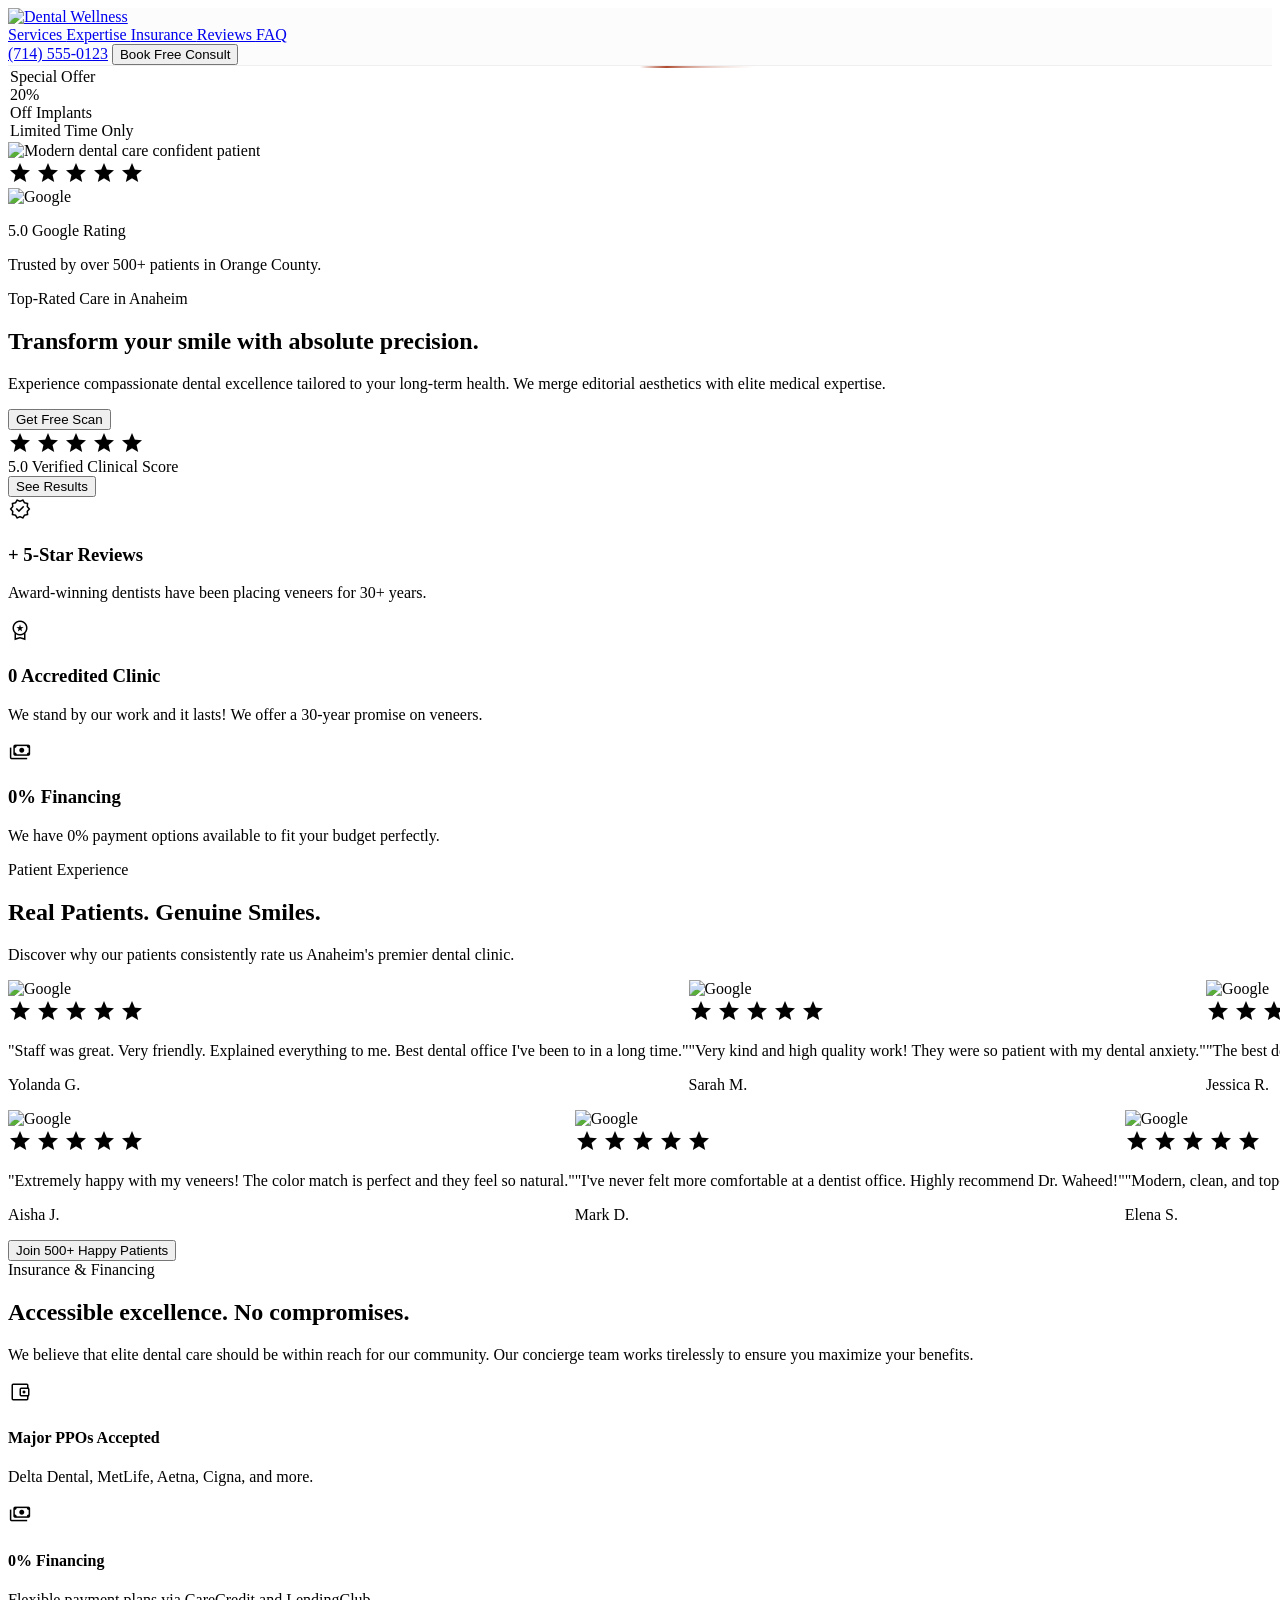
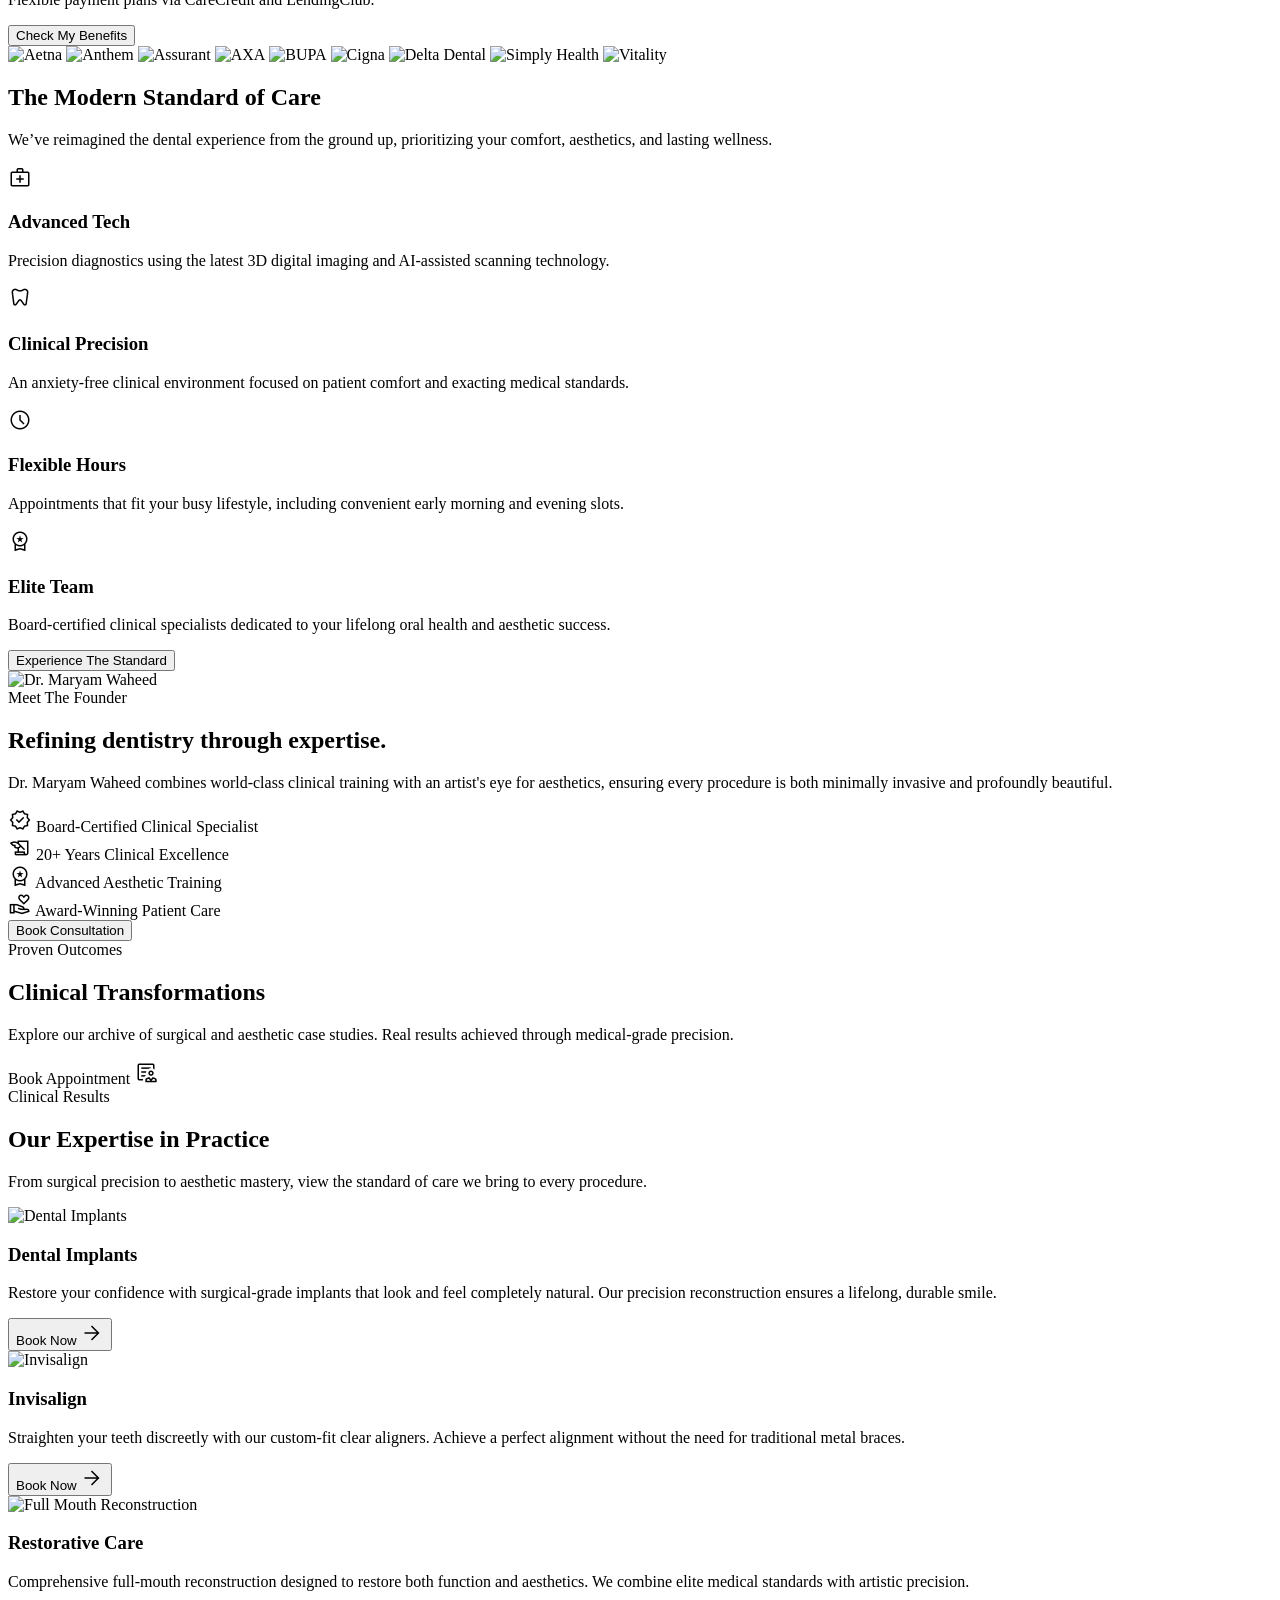
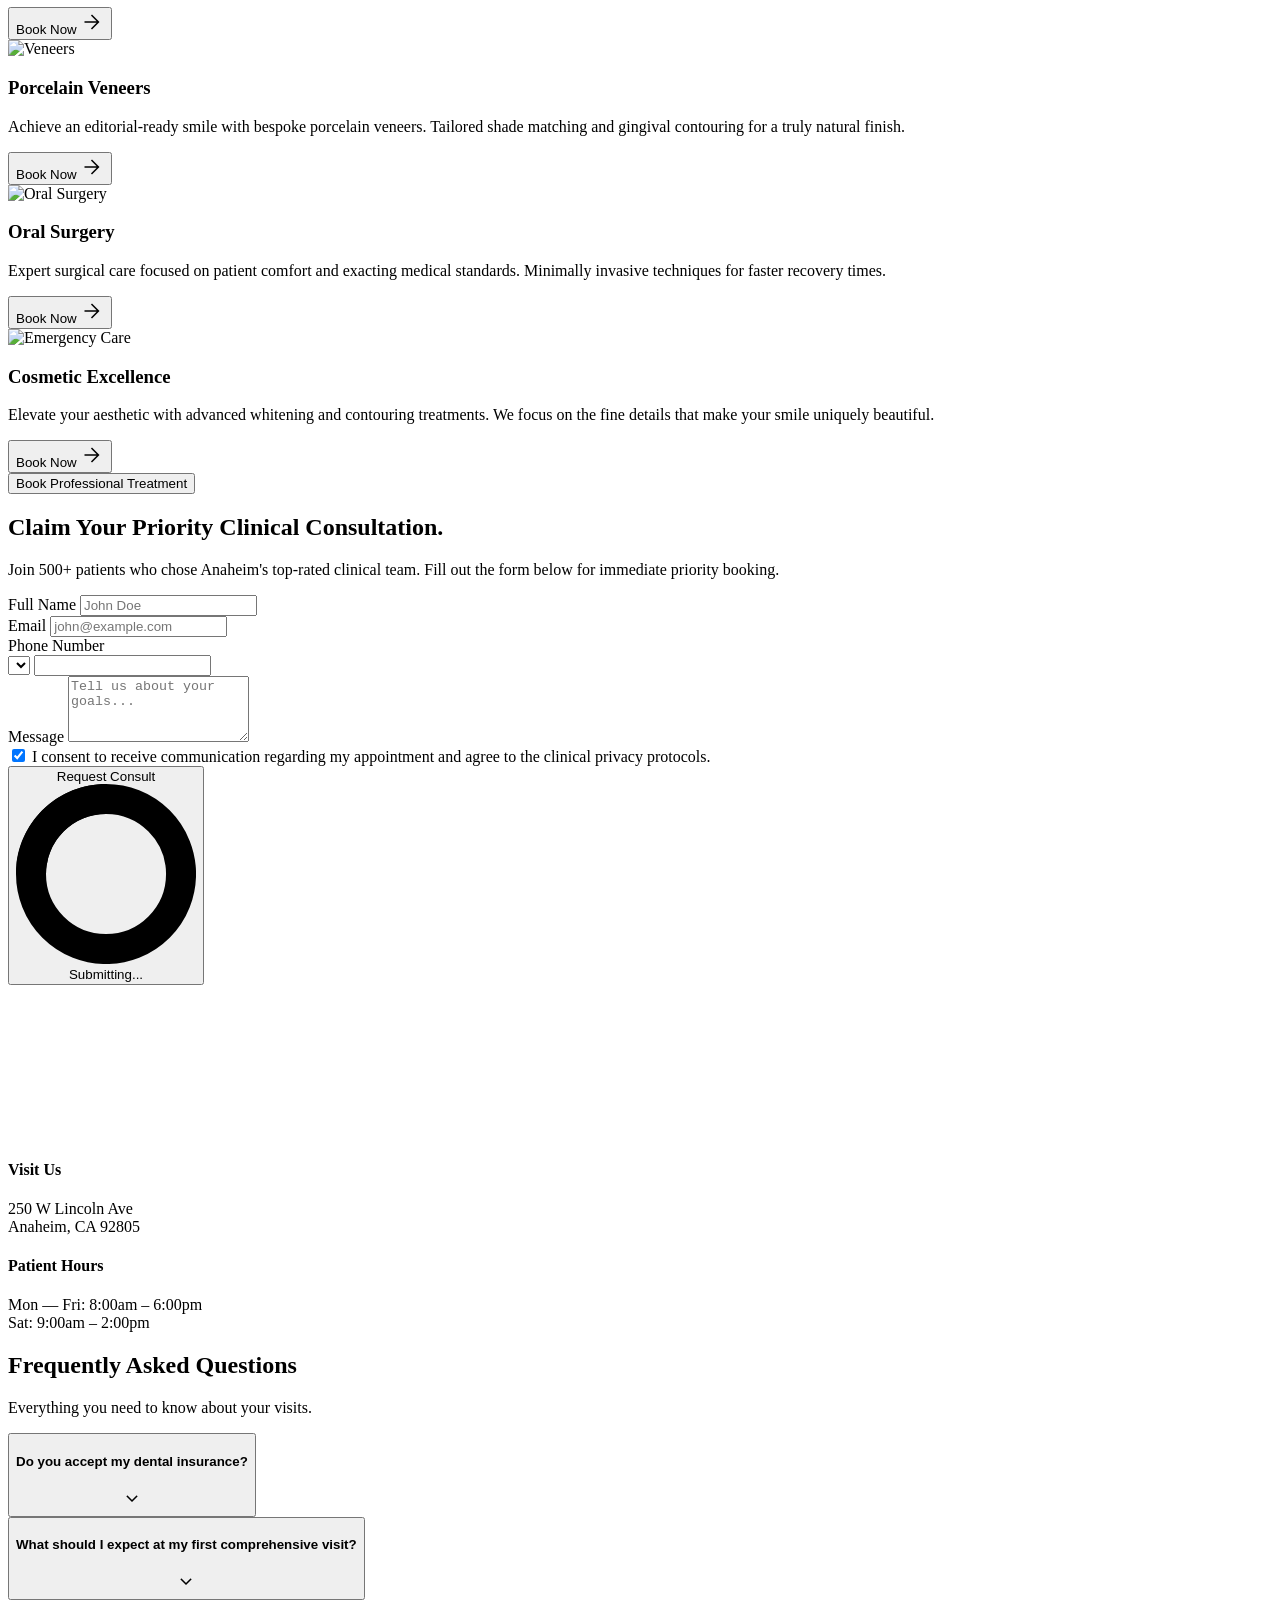
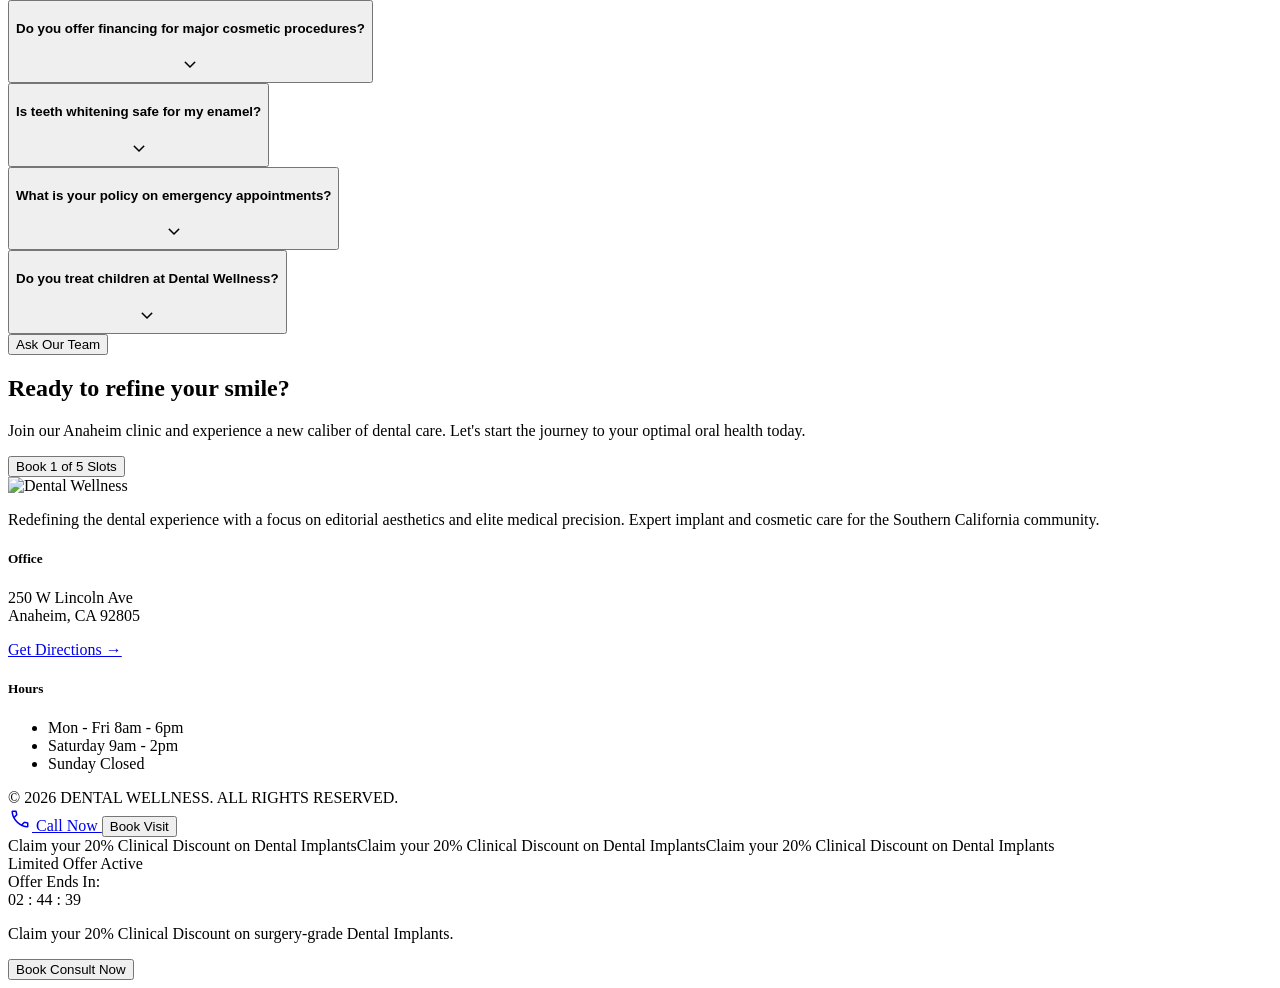
==== pages/index.html @ 4bd8b67e "Typography Audit: Set minimum font size to 1.5rem globally" ====
<!DOCTYPE html>
<html class="scroll-smooth" lang="en">

<head>
    <meta charset="utf-8" />
    <meta content="width=device-width, initial-scale=1.0" name="viewport" />
    <title>Dental Wellness | Top-Rated Anaheim Dentist & Cosmetic Specialist</title>
    <meta name="description"
        content="Experience elite dental care in Anaheim. From advanced implants to cosmetic veneers, Dental Wellness offers precise, anxiety-free dental excellence. Book your consultation today.">
    <meta name="keywords"
        content="Anaheim Dentist, Cosmetic Dentistry, Dental Implants, Teeth Whitening, Emergency Dentist Anaheim, Veneers">
    <meta property="og:title" content="Dental Wellness | Anaheim's #1 Dental Care">
    <meta property="og:description" content="Precision dental excellence tailored to your long-term health.">
    <link rel="icon" type="image/svg+xml"
        href="data:image/svg+xml,<svg xmlns=%22http://www.w3.org/2000/svg%22 viewBox=%220 0 100 100%22><text y=%22.9em%22 font-size=%2290%22>🦷</text></svg>">

    <!-- Alpine.js Plugins -->
    <script defer src="https://cdn.jsdelivr.net/npm/@alpinejs/intersect@3.x.x/dist/cdn.min.js"></script>
    <script defer src="https://cdn.jsdelivr.net/npm/@alpinejs/collapse@3.x.x/dist/cdn.min.js"></script>

    <!-- Alpine.js Core -->
    <script defer src="https://cdn.jsdelivr.net/npm/alpinejs@3.x.x/dist/cdn.min.js"></script>

    <!-- Tailwind CSS -->
    <script src="https://cdn.tailwindcss.com?plugins=forms,container-queries"></script>

    <!-- Fonts -->
    <link rel="preconnect" href="https://fonts.googleapis.com">
    <link rel="preconnect" href="https://fonts.gstatic.com" crossorigin>
    <link
        href="https://fonts.googleapis.com/css2?family=Inter:wght@300;400;500;600&family=Playfair+Display:ital,wght@0,400;0,600;0,700;1,400;1,600&display=swap"
        rel="stylesheet">
    <link href="https://fonts.googleapis.com/css2?family=Material+Symbols+Outlined:wght,FILL@100..700,0..1&display=swap"
        rel="stylesheet" />

    <!-- Tailwind Configuration -->
    <script id="tailwind-config">
        tailwind.config = {
            theme: {
                extend: {
                    colors: {
                        brand: {
                            DEFAULT: "#A64D32", // Sophisticated terracotta/rust
                            light: "#C06447",
                            dark: "#7A3520",
                            50: "#FDF6F4"
                        },
                        surface: {
                            DEFAULT: "#FCFCFC",
                            muted: "#F7F6F4"
                        },
                        stone: {
                            850: "#1C1917", // warm almost-black
                        }
                    },
                    boxShadow: {
                        'editorial': '0 20px 40px -10px rgba(28, 25, 23, 0.08)',
                        'editorial-hover': '0 30px 50px -10px rgba(28, 25, 23, 0.12)',
                    },
                    fontFamily: {
                        headline: ["Playfair Display", "serif"],
                        body: ["Inter", "sans-serif"],
                    },
                    animation: {
                        'fade-in-up': 'fadeInUp 0.8s cubic-bezier(0.16, 1, 0.3, 1) forwards',
                        'fade-in': 'fadeIn 1s ease-out forwards',
                    },
                    keyframes: {
                        fadeInUp: {
                            '0%': { opacity: '0', transform: 'translateY(30px)' },
                            '100%': { opacity: '1', transform: 'translateY(0)' },
                        },
                        fadeIn: {
                            '0%': { opacity: '0' },
                            '100%': { opacity: '1' },
                        }
                    }
                },
            },
        }
    </script>
    <style>
        .material-symbols-outlined {
            font-variation-settings: 'FILL' 0, 'wght' 300, 'GRAD' 0, 'opsz' 24;
        }

        .material-symbols-outlined.filled {
            font-variation-settings: 'FILL' 1, 'wght' 400;
        }

        .glass-nav {
            background: rgba(252, 252, 252, 0.85);
            backdrop-filter: blur(12px);
            -webkit-backdrop-filter: blur(12px);
            border-bottom: 1px solid rgba(0, 0, 0, 0.05);
        }

        .animate-delay-100 {
            animation-delay: 100ms;
        }

        .animate-delay-200 {
            animation-delay: 200ms;
        }

        .animate-delay-300 {
            animation-delay: 300ms;
        }

        .animate-delay-400 {
            animation-delay: 400ms;
        }

        [x-cloak] {
            display: none !important;
        }

        /* Shimmer Animation */
        .shimmer {
            position: relative;
            overflow: hidden;
        }
        .shimmer::after {
            content: '';
            position: absolute;
            top: -50%;
            left: -100%;
            width: 40%;
            height: 200%;
            background: linear-gradient(
                90deg,
                rgba(255, 255, 255, 0) 0%,
                rgba(255, 255, 255, 0.3) 50%,
                rgba(255, 255, 255, 0) 100%
            );
            transform: rotate(30deg);
            animation: shimmer 4s infinite ease-in-out;
        }
        @keyframes shimmer {
            0% { left: -100%; }
            40%, 100% { left: 160%; }
        }

        @keyframes borderRotate {
            0% { transform: rotate(0deg); }
            100% { transform: rotate(360deg); }
        }

        .animated-border-container {
            position: relative;
            overflow: hidden;
            padding: 2px;
        }

        .animated-border-container::before {
            content: '';
            position: absolute;
            top: -50%;
            left: -50%;
            width: 200%;
            height: 200%;
            background: conic-gradient(
                transparent, 
                #af4a2f, 
                transparent 20%
            );
            animation: borderRotate 4s linear infinite;
        }

        .animated-border-content {
            position: relative;
            z-index: 1;
            background: white;
            width: 100%;
            height: 100%;
        }

        /* Marquee Animation */
        @keyframes marquee {
            0% { transform: translateX(0); }
            100% { transform: translateX(-50%); }
        }

        @keyframes marquee-reverse {
            0% { transform: translateX(-50%); }
            100% { transform: translateX(0); }
        }

        .animate-marquee {
            display: flex;
            width: max-content;
            animation: marquee 40s linear infinite;
        }

        .animate-marquee-reverse {
            display: flex;
            width: max-content;
            animation: marquee-reverse 40s linear infinite;
        }

        .marquee-container:hover .animate-marquee,
        .marquee-container:hover .animate-marquee-reverse {
            animation-play-state: paused;
        }
    </style>
</head>

<body x-data="{
    showResultsModal: false,
    showContactModal: false,
    sliderPos: 50,
    activeAccordion: 1,
    currentResultIndex: 0,
    results: [
        {
            id: '#402',
            title: 'Elite Veneer Restoration',
            desc: 'An architectural approach to cosmetic dentistry. This case utilized minimally invasive porcelain veneers to correct alignment and restore natural luminosity.',
            before: 'Images/results-before.png',
            after: 'Images/results-after.png',
            features: ['Bespoke Shade Matching', 'Gingival Contouring']
        },
        {
            id: '#512',
            title: 'Implant Reconstruction',
            desc: 'Surgical precision combined with aesthetic mastery. This case involved the strategic placement of medical-grade implants for lifelong restoration.',
            before: 'Images/results-before-2.png',
            after: 'Images/results-after-2.png',
            features: ['High-Density Titanium Implants', 'Perfect Gum Integration']
        },
        {
            id: '#608',
            title: 'Full Mouth Restoration',
            desc: 'A comprehensive transformative journey. This full-mouth protocol restored the structural integrity and aesthetic brilliance of the smile.',
            before: 'Images/results-before-3.png',
            after: 'Images/results-after-3.png',
            features: ['Total Arch Alignment', 'Medical Grade Whitening']
        }
    ],
    countries: [
        { code: '+91', flag: '🇮🇳', name: 'IN', len: 10 },
        { code: '+1', flag: '🇺🇸', name: 'US', len: 10 },
        { code: '+44', flag: '🇬🇧', name: 'UK', len: 10 },
        { code: '+1', flag: '🇨🇦', name: 'CA', len: 10 },
        { code: '+65', flag: '🇸🇬', name: 'SG', len: 8 },
    ],
    mainForm: { country: 0, phone: '', status: '', submitting: false, phoneError: '' },
    popupForm: { country: 0, phone: '', status: '', submitting: false, phoneError: '' },
    async init() {
        try {
            const res = await fetch('https://ipapi.co/json/');
            const data = await res.json();
            const countryIndex = this.countries.findIndex(c => c.name === data.country_code);
            if (countryIndex !== -1) {
                this.mainForm.country = countryIndex;
                this.popupForm.country = countryIndex;
            }
        } catch (e) {
            // Default to India (index 0) if detection fails
        }
    },
    validatePhone(form) {
        const digits = form.phone.replace(/\D/g, '');
        const maxLen = this.countries[form.country].len;
        if (digits.length === 0) { form.phoneError = 'Phone number is required'; return false; }
        if (digits.length < maxLen - 2 || digits.length > maxLen) { form.phoneError = 'Enter a valid ' + maxLen + '-digit number'; return false; }
        form.phoneError = '';
        return true;
    },
    async submitForm(form, formEl) {
        if (!this.validatePhone(form)) return;
        form.submitting = true;
        form.status = '';
        try {
            await new Promise(r => setTimeout(r, 1500));
            form.status = 'success';
            form.phone = '';
            form.phoneError = '';
            formEl.reset();
        } catch (e) {
            form.status = 'error';
        } finally {
            form.submitting = false;
        }
    }
}"
    class="bg-surface font-body text-stone-850 antialiased selection:bg-brand/20 selection:text-brand-dark">

    <!-- Navigation -->
    <nav class="fixed top-0 w-full z-50 glass-nav transition-all duration-300">
        <div class="flex justify-between items-center max-w-7xl mx-auto px-6 py-5">
            <a href="#" class="flex items-center">
                <img src="Images/imgi_2_logo.png" alt="Dental Wellness" class="h-6 md:h-7 w-auto object-contain">
            </a>
            <div class="hidden lg:flex gap-10 items-center">
                <a class="relative text-stone-850 font-body text-[1.5rem] font-medium hover:text-brand transition-colors group"
                    href="#services">
                    Services
                    <span
                        class="absolute -bottom-1 left-0 w-0 h-0.5 bg-brand transition-all duration-300 group-hover:w-full"></span>
                </a>
                <a class="relative text-stone-500 font-body text-[1.5rem] font-medium hover:text-brand transition-colors group"
                    href="#expertise">
                    Expertise
                    <span
                        class="absolute -bottom-1 left-0 w-0 h-0.5 bg-brand transition-all duration-300 group-hover:w-full"></span>
                </a>
                <a class="relative text-stone-500 font-body text-[1.5rem] font-medium hover:text-brand transition-colors group"
                    href="#insurance">
                    Insurance
                    <span
                        class="absolute -bottom-1 left-0 w-0 h-0.5 bg-brand transition-all duration-300 group-hover:w-full"></span>
                </a>
                <a class="relative text-stone-500 font-body text-[1.5rem] font-medium hover:text-brand transition-colors group"
                    href="#reviews">
                    Reviews
                    <span
                        class="absolute -bottom-1 left-0 w-0 h-0.5 bg-brand transition-all duration-300 group-hover:w-full"></span>
                </a>
                <a class="relative text-stone-500 font-body text-[1.5rem] font-medium hover:text-brand transition-colors group"
                    href="#faq">
                    FAQ
                    <span
                        class="absolute -bottom-1 left-0 w-0 h-0.5 bg-brand transition-all duration-300 group-hover:w-full"></span>
                </a>
            </div>
            <div class="flex items-center gap-6">
                <a href="tel:7145550123"
                    class="hidden md:inline text-stone-500 font-medium text-[1.5rem] hover:text-brand transition-colors cursor-pointer">(714)
                    555-0123</a>
                <button @click="showContactModal = true"
                    class="hidden md:inline-flex shimmer bg-brand text-white px-8 h-[60px] items-center justify-center rounded-none font-medium text-[1.5rem] uppercase tracking-widest transition-all duration-300 hover:bg-brand-dark transform hover:-translate-y-0.5">
                    Book Free Consult
                </button>
            </div>
        </div>
    </nav>

    <!-- Hero Section -->
    <section class="pt-40 pb-24 md:pt-32 md:pb-32 px-6 overflow-hidden bg-surface">
        <div class="max-w-7xl mx-auto grid grid-cols-1 lg:grid-cols-2 gap-12 lg:gap-16 items-center">
            
            <div class="relative flex justify-center lg:justify-end opacity-0 animate-fade-in-up animate-delay-400 order-1 lg:order-2">
                <!-- Wrapper for precise badge alignment -->
                <div class="relative">
                    <!-- Animated Offer Badge -->
                    <div class="absolute -top-[100px] -left-[10px] sm:-left-8 md:top-8 md:-left-8 z-20">
                        <div class="animated-border-container rounded-xl shadow-2xl transform hover:scale-105 transition-transform duration-300">
                            <div class="animated-border-content rounded-[10px] px-6 py-5 text-center min-w-[160px]">
                                <span class="bg-brand text-white text-[1.5rem] font-black uppercase tracking-[0.3em] px-3 py-1.5 rounded-none mb-3 block shadow-lg shadow-brand/30 animate-pulse">
                                    Special Offer
                                </span>
                                <div class="font-headline text-3xl font-black text-stone-850 leading-none">20%</div>
                                <div class="text-[1.5rem] font-bold uppercase tracking-widest text-brand mt-1">Off Implants</div>
                                <div class="w-8 h-0.5 bg-brand/20 mx-auto mt-3"></div>
                                <div class="text-[1.5rem] text-stone-400 mt-2 font-medium">Limited Time Only</div>
                            </div>
                        </div>
                    </div>

                    <!-- Image Container -->
                    <div
                        class="relative w-[340px] xs:w-[400px] sm:w-[500px] md:w-[550px] aspect-[4/5] rounded-3xl overflow-hidden shadow-editorial bg-stone-100 group">
                        <img alt="Modern dental care confident patient"
                            class="w-full h-full object-cover transition-transform duration-1000 group-hover:scale-105"
                            src="Images/hero-patient.webp" />
                    </div>

                    <!-- Floating Review Badge -->
                    <div
                        class="absolute -bottom-[74px] -right-4 md:bottom-[26px] md:-right-8 bg-white p-5 rounded-2xl shadow-editorial border border-stone-100 max-w-[220px] md:max-w-[240px] transform transition-transform hover:-translate-y-2 duration-300 z-20">
                        <div class="flex items-center justify-between mb-2">
                            <div class="flex text-amber-400">
                                <span class="material-symbols-outlined filled text-[1.5rem]">star</span>
                                <span class="material-symbols-outlined filled text-[1.5rem]">star</span>
                                <span class="material-symbols-outlined filled text-[1.5rem]">star</span>
                                <span class="material-symbols-outlined filled text-[1.5rem]">star</span>
                                <span class="material-symbols-outlined filled text-[1.5rem]">star</span>
                            </div>
                            <img src="Images/google-review.webp" alt="Google" class="h-10 w-auto">
                        </div>
                        <p class="font-bold text-[1.5rem] text-stone-850 mb-1">5.0 Google Rating</p>
                        <p class="text-[1.5rem] text-stone-500 leading-relaxed font-light">Trusted by over 500+ patients in Orange
                            County.</p>
                    </div>
                </div>
            </div>

            <div class="relative z-10 max-w-2xl order-2 lg:order-1">
                <span
                    class="inline-flex items-center gap-2 text-brand font-semibold uppercase tracking-[0.15em] text-[1.5rem] mb-6 opacity-0 animate-fade-in-up">
                    <span class="w-8 h-[1px] bg-brand"></span> Top-Rated Care in Anaheim
                </span>
                <h1
                    class="font-headline text-4xl md:text-6xl lg:text-7xl font-bold text-stone-850 leading-[1.1] mb-6 tracking-tight opacity-0 animate-fade-in-up animate-delay-100">
                    Transform your <span class="text-brand italic font-normal">smile</span> with absolute precision.
                </h1>
                <p
                    class="text-[1.5rem] md:text-xl text-stone-500 mb-10 leading-relaxed font-light opacity-0 animate-fade-in-up animate-delay-200">
                    Experience compassionate dental excellence tailored to your long-term health. We merge editorial
                    aesthetics with elite medical expertise.
                </p>
                <div class="flex flex-col sm:flex-row items-start gap-4 opacity-0 animate-fade-in-up animate-delay-300">
                    <div class="flex flex-col gap-4 w-full sm:w-auto">
                        <button @click="showContactModal = true"
                            class="shimmer bg-brand text-white px-8 h-[60px] inline-flex items-center justify-center rounded-none font-medium text-[1.5rem] uppercase tracking-widest hover:bg-brand-dark transition-all duration-300 transform hover:-translate-y-1 w-full sm:w-auto">
                            Get Free Scan
                        </button>
                        <div class="flex items-center gap-1.5 px-1 justify-center sm:justify-start">
                            <div class="flex text-amber-500">
                                <span class="material-symbols-outlined filled text-[1.5rem]">star</span>
                                <span class="material-symbols-outlined filled text-[1.5rem]">star</span>
                                <span class="material-symbols-outlined filled text-[1.5rem]">star</span>
                                <span class="material-symbols-outlined filled text-[1.5rem]">star</span>
                                <span class="material-symbols-outlined filled text-[1.5rem]">star</span>
                            </div>
                            <span class="text-[1.5rem] text-stone-400 uppercase tracking-widest font-bold ml-1">5.0 Verified Clinical Score</span>
                        </div>
                    </div>
                    <button @click="currentResultIndex = 0; sliderPos = 50; showResultsModal = true"
                        class="bg-transparent border-2 border-brand text-brand px-8 h-[60px] inline-flex items-center justify-center rounded-none font-medium text-[1.5rem] uppercase tracking-widest hover:bg-brand hover:text-white transition-all duration-300 transform hover:-translate-y-1 w-full sm:w-auto">
                        See Results
                    </button>
                </div>
            </div>

        </div>
    </section>
    <!-- Trust Stats Section -->
    <section class="py-12 bg-white border-b border-stone-100" x-data="{ 
        count1: 0, 
        count2: 0, 
        count3: 0,
        startAnimation() {
            let start = null;
            const duration = 2000;
            const animate = (timestamp) => {
                if (!start) start = timestamp;
                const progress = Math.min((timestamp - start) / duration, 1);
                this.count1 = Math.floor(progress * 150);
                this.count2 = Math.floor(progress * 30);
                this.count3 = 0; // Stays 0%
                if (progress < 1) window.requestAnimationFrame(animate);
            };
            window.requestAnimationFrame(animate);
        }
    }" x-intersect.once="startAnimation()">
        <div class="max-w-7xl mx-auto px-6">
            <div class="grid grid-cols-1 md:grid-cols-3 gap-12 items-center">
                <!-- Stat 1 -->
                <div class="flex flex-col items-start gap-4 p-6 border-l border-stone-100 hover:bg-stone-50/50 transition-colors duration-500">
                    <div class="w-12 h-12 bg-brand-50 rounded-xl flex items-center justify-center mb-2">
                        <span class="material-symbols-outlined text-brand text-2xl">verified</span>
                    </div>
                    <div>
                        <h3 class="font-headline text-3xl font-bold text-stone-850 mb-2">
                            + 5-Star Reviews
                        </h3>
                        <p class="text-stone-500 text-[1.5rem] font-light leading-relaxed">Award-winning dentists have been placing veneers for 30+ years.</p>
                    </div>
                </div>

                <!-- Stat 2 -->
                <div class="flex flex-col items-start gap-4 p-6 border-l border-stone-100 hover:bg-stone-50/50 transition-colors duration-500">
                    <div class="w-12 h-12 bg-brand-50 rounded-xl flex items-center justify-center mb-2">
                        <span class="material-symbols-outlined text-brand text-2xl">workspace_premium</span>
                    </div>
                    <div>
                        <h3 class="font-headline text-3xl font-bold text-stone-850 mb-2">
                            <span x-text="count2">0</span> Accredited Clinic
                        </h3>
                        <p class="text-stone-500 text-[1.5rem] font-light leading-relaxed">We stand by our work and it lasts! We offer a 30-year promise on veneers.</p>
                    </div>
                </div>

                <!-- Stat 3 -->
                <div class="flex flex-col items-start gap-4 p-6 border-l border-stone-100 hover:bg-stone-50/50 transition-colors duration-500">
                    <div class="w-12 h-12 bg-brand-50 rounded-xl flex items-center justify-center mb-2">
                        <span class="material-symbols-outlined text-brand text-2xl">payments</span>
                    </div>
                    <div>
                        <h3 class="font-headline text-3xl font-bold text-stone-850 mb-2">
                            <span x-text="count3">0</span>% Financing
                        </h3>
                        <p class="text-stone-500 text-[1.5rem] font-light leading-relaxed">We have 0% payment options available to fit your budget perfectly.</p>
                    </div>
                </div>
            </div>
        </div>
    </section>

    <!-- Patient Results Marquee -->
    <section class="py-12 md:py-24 bg-[#0B0B0B] text-white overflow-hidden marquee-container" id="reviews">
        <div class="max-w-7xl mx-auto px-6 mb-20 text-center">
            <span class="text-brand font-medium uppercase tracking-[0.15em] text-[1.5rem] mb-4 block">Patient Experience</span>
            <h2 class="font-headline text-4xl md:text-5xl font-bold mb-6">Real Patients. <span class="italic text-brand font-normal">Genuine Smiles.</span></h2>
            <p class="text-stone-400 text-[1.5rem] font-light max-w-2xl mx-auto">Discover why our patients consistently rate us Anaheim's premier dental clinic.</p>
        </div>

        <!-- Marquee Row 1 (Moving Left) -->
        <div class="flex mb-8 overflow-hidden grayscale opacity-80 hover:grayscale-0 hover:opacity-100 transition-all duration-700">
            <div class="animate-marquee flex gap-6">
                <!-- Set 1 -->
                <div class="bg-[#1A1A1A] border border-stone-800/50 p-8 rounded-2xl w-[400px] flex-shrink-0 relative">
                    <img src="Images/google-review.webp" alt="Google" class="absolute top-8 right-8 h-10 opacity-60">
                    <div class="flex text-orange-500 mb-6 space-x-0.5">
                        <span class="material-symbols-outlined filled text-[1.5rem]">star</span>
                        <span class="material-symbols-outlined filled text-[1.5rem]">star</span>
                        <span class="material-symbols-outlined filled text-[1.5rem]">star</span>
                        <span class="material-symbols-outlined filled text-[1.5rem]">star</span>
                        <span class="material-symbols-outlined filled text-[1.5rem]">star</span>
                    </div>
                    <p class="text-stone-300 font-light mb-8 leading-relaxed italic">"Staff was great. Very friendly. Explained everything to me. Best dental office I've been to in a long time."</p>
                    <p class="font-bold text-white text-[1.5rem]">Yolanda G.</p>
                </div>
                <div class="bg-[#1A1A1A] border border-stone-800/50 p-8 rounded-2xl w-[400px] flex-shrink-0 relative">
                    <img src="Images/google-review.webp" alt="Google" class="absolute top-8 right-8 h-10 opacity-60">
                    <div class="flex text-orange-500 mb-6 space-x-0.5">
                        <span class="material-symbols-outlined filled text-[1.5rem]">star</span>
                        <span class="material-symbols-outlined filled text-[1.5rem]">star</span>
                        <span class="material-symbols-outlined filled text-[1.5rem]">star</span>
                        <span class="material-symbols-outlined filled text-[1.5rem]">star</span>
                        <span class="material-symbols-outlined filled text-[1.5rem]">star</span>
                    </div>
                    <p class="text-stone-300 font-light mb-8 leading-relaxed italic">"Very kind and high quality work! They were so patient with my dental anxiety."</p>
                    <p class="font-bold text-white text-[1.5rem]">Sarah M.</p>
                </div>
                <div class="bg-[#1A1A1A] border border-stone-800/50 p-8 rounded-2xl w-[400px] flex-shrink-0 relative">
                    <img src="Images/google-review.webp" alt="Google" class="absolute top-8 right-8 h-10 opacity-60">
                    <div class="flex text-orange-500 mb-6 space-x-0.5">
                        <span class="material-symbols-outlined filled text-[1.5rem]">star</span>
                        <span class="material-symbols-outlined filled text-[1.5rem]">star</span>
                        <span class="material-symbols-outlined filled text-[1.5rem]">star</span>
                        <span class="material-symbols-outlined filled text-[1.5rem]">star</span>
                        <span class="material-symbols-outlined filled text-[1.5rem]">star</span>
                    </div>
                    <p class="text-stone-300 font-light mb-8 leading-relaxed italic">"The best dental experience! The technology here is absolutely amazing."</p>
                    <p class="font-bold text-white text-[1.5rem]">Jessica R.</p>
                </div>
                <!-- Duplicate Set 1 -->
                <div class="bg-[#1A1A1A] border border-stone-800/50 p-8 rounded-2xl w-[400px] flex-shrink-0 relative">
                    <img src="Images/google-review.webp" alt="Google" class="absolute top-8 right-8 h-10 opacity-60">
                    <div class="flex text-orange-500 mb-6 space-x-0.5">
                        <span class="material-symbols-outlined filled text-[1.5rem]">star</span>
                        <span class="material-symbols-outlined filled text-[1.5rem]">star</span>
                        <span class="material-symbols-outlined filled text-[1.5rem]">star</span>
                        <span class="material-symbols-outlined filled text-[1.5rem]">star</span>
                        <span class="material-symbols-outlined filled text-[1.5rem]">star</span>
                    </div>
                    <p class="text-stone-300 font-light mb-8 leading-relaxed italic">"Staff was great. Very friendly. Explained everything to me. Best dental office I've been to in a long time."</p>
                    <p class="font-bold text-white text-[1.5rem]">Yolanda G.</p>
                </div>
                <div class="bg-[#1A1A1A] border border-stone-800/50 p-8 rounded-2xl w-[400px] flex-shrink-0 relative">
                    <img src="Images/google-review.webp" alt="Google" class="absolute top-8 right-8 h-10 opacity-60">
                    <div class="flex text-orange-500 mb-6 space-x-0.5">
                        <span class="material-symbols-outlined filled text-[1.5rem]">star</span>
                        <span class="material-symbols-outlined filled text-[1.5rem]">star</span>
                        <span class="material-symbols-outlined filled text-[1.5rem]">star</span>
                        <span class="material-symbols-outlined filled text-[1.5rem]">star</span>
                        <span class="material-symbols-outlined filled text-[1.5rem]">star</span>
                    </div>
                    <p class="text-stone-300 font-light mb-8 leading-relaxed italic">"Very kind and high quality work! They were so patient with my dental anxiety."</p>
                    <p class="font-bold text-white text-[1.5rem]">Sarah M.</p>
                </div>
                <div class="bg-[#1A1A1A] border border-stone-800/50 p-8 rounded-2xl w-[400px] flex-shrink-0 relative">
                    <img src="Images/google-review.webp" alt="Google" class="absolute top-8 right-8 h-10 opacity-60">
                    <div class="flex text-orange-500 mb-6 space-x-0.5">
                        <span class="material-symbols-outlined filled text-[1.5rem]">star</span>
                        <span class="material-symbols-outlined filled text-[1.5rem]">star</span>
                        <span class="material-symbols-outlined filled text-[1.5rem]">star</span>
                        <span class="material-symbols-outlined filled text-[1.5rem]">star</span>
                        <span class="material-symbols-outlined filled text-[1.5rem]">star</span>
                    </div>
                    <p class="text-stone-300 font-light mb-8 leading-relaxed italic">"The best dental experience! The technology here is absolutely amazing."</p>
                    <p class="font-bold text-white text-[1.5rem]">Jessica R.</p>
                </div>
            </div>
        </div>

        <!-- Marquee Row 2 (Moving Right) -->
        <div class="flex overflow-hidden grayscale opacity-80 hover:grayscale-0 hover:opacity-100 transition-all duration-700">
            <div class="animate-marquee-reverse flex gap-6">
                <!-- Set 2 -->
                <div class="bg-[#1A1A1A] border border-stone-800/50 p-8 rounded-2xl w-[400px] flex-shrink-0 relative">
                    <img src="Images/google-review.webp" alt="Google" class="absolute top-8 right-8 h-10 opacity-60">
                    <div class="flex text-orange-500 mb-6 space-x-0.5">
                        <span class="material-symbols-outlined filled text-[1.5rem]">star</span>
                        <span class="material-symbols-outlined filled text-[1.5rem]">star</span>
                        <span class="material-symbols-outlined filled text-[1.5rem]">star</span>
                        <span class="material-symbols-outlined filled text-[1.5rem]">star</span>
                        <span class="material-symbols-outlined filled text-[1.5rem]">star</span>
                    </div>
                    <p class="text-stone-300 font-light mb-8 leading-relaxed italic">"Extremely happy with my veneers! The color match is perfect and they feel so natural."</p>
                    <p class="font-bold text-white text-[1.5rem]">Aisha J.</p>
                </div>
                <div class="bg-[#1A1A1A] border border-stone-800/50 p-8 rounded-2xl w-[400px] flex-shrink-0 relative">
                    <img src="Images/google-review.webp" alt="Google" class="absolute top-8 right-8 h-10 opacity-60">
                    <div class="flex text-orange-500 mb-6 space-x-0.5">
                        <span class="material-symbols-outlined filled text-[1.5rem]">star</span>
                        <span class="material-symbols-outlined filled text-[1.5rem]">star</span>
                        <span class="material-symbols-outlined filled text-[1.5rem]">star</span>
                        <span class="material-symbols-outlined filled text-[1.5rem]">star</span>
                        <span class="material-symbols-outlined filled text-[1.5rem]">star</span>
                    </div>
                    <p class="text-stone-300 font-light mb-8 leading-relaxed italic">"I've never felt more comfortable at a dentist office. Highly recommend Dr. Waheed!"</p>
                    <p class="font-bold text-white text-[1.5rem]">Mark D.</p>
                </div>
                <div class="bg-[#1A1A1A] border border-stone-800/50 p-8 rounded-2xl w-[400px] flex-shrink-0 relative">
                    <img src="Images/google-review.webp" alt="Google" class="absolute top-8 right-8 h-10 opacity-60">
                    <div class="flex text-orange-500 mb-6 space-x-0.5">
                        <span class="material-symbols-outlined filled text-[1.5rem]">star</span>
                        <span class="material-symbols-outlined filled text-[1.5rem]">star</span>
                        <span class="material-symbols-outlined filled text-[1.5rem]">star</span>
                        <span class="material-symbols-outlined filled text-[1.5rem]">star</span>
                        <span class="material-symbols-outlined filled text-[1.5rem]">star</span>
                    </div>
                    <p class="text-stone-300 font-light mb-8 leading-relaxed italic">"Modern, clean, and top-notch clinical standards. The results speak for themselves."</p>
                    <p class="font-bold text-white text-[1.5rem]">Elena S.</p>
                </div>
                <!-- Duplicate Set 2 -->
                <div class="bg-[#1A1A1A] border border-stone-800/50 p-8 rounded-2xl w-[400px] flex-shrink-0 relative">
                    <img src="Images/google-review.webp" alt="Google" class="absolute top-8 right-8 h-10 opacity-60">
                    <div class="flex text-orange-500 mb-6 space-x-0.5">
                        <span class="material-symbols-outlined filled text-[1.5rem]">star</span>
                        <span class="material-symbols-outlined filled text-[1.5rem]">star</span>
                        <span class="material-symbols-outlined filled text-[1.5rem]">star</span>
                        <span class="material-symbols-outlined filled text-[1.5rem]">star</span>
                        <span class="material-symbols-outlined filled text-[1.5rem]">star</span>
                    </div>
                    <p class="text-stone-300 font-light mb-8 leading-relaxed italic">"Extremely happy with my veneers! The color match is perfect and they feel so natural."</p>
                    <p class="font-bold text-white text-[1.5rem]">Aisha J.</p>
                </div>
                <div class="bg-[#1A1A1A] border border-stone-800/50 p-8 rounded-2xl w-[400px] flex-shrink-0 relative">
                    <img src="Images/google-review.webp" alt="Google" class="absolute top-8 right-8 h-10 opacity-60">
                    <div class="flex text-orange-500 mb-6 space-x-0.5">
                        <span class="material-symbols-outlined filled text-[1.5rem]">star</span>
                        <span class="material-symbols-outlined filled text-[1.5rem]">star</span>
                        <span class="material-symbols-outlined filled text-[1.5rem]">star</span>
                        <span class="material-symbols-outlined filled text-[1.5rem]">star</span>
                        <span class="material-symbols-outlined filled text-[1.5rem]">star</span>
                    </div>
                    <p class="text-stone-300 font-light mb-8 leading-relaxed italic">"I've never felt more comfortable at a dentist office. Highly recommend Dr. Waheed!"</p>
                    <p class="font-bold text-white text-[1.5rem]">Mark D.</p>
                </div>
                <div class="bg-[#1A1A1A] border border-stone-800/50 p-8 rounded-2xl w-[400px] flex-shrink-0 relative">
                    <img src="Images/google-review.webp" alt="Google" class="absolute top-8 right-8 h-10 opacity-60">
                    <div class="flex text-orange-500 mb-6 space-x-0.5">
                        <span class="material-symbols-outlined filled text-[1.5rem]">star</span>
                        <span class="material-symbols-outlined filled text-[1.5rem]">star</span>
                        <span class="material-symbols-outlined filled text-[1.5rem]">star</span>
                        <span class="material-symbols-outlined filled text-[1.5rem]">star</span>
                        <span class="material-symbols-outlined filled text-[1.5rem]">star</span>
                    </div>
                    <p class="text-stone-300 font-light mb-8 leading-relaxed italic">"Modern, clean, and top-notch clinical standards. The results speak for themselves."</p>
                    <p class="font-bold text-white text-[1.5rem]">Elena S.</p>
                </div>
            </div>
        </div>
        <div class="flex justify-center mt-16 scale-90 md:scale-100">
            <button @click="showContactModal = true" class="shimmer bg-brand text-white px-10 h-14 inline-flex items-center justify-center font-bold text-[1.5rem] uppercase tracking-widest hover:bg-brand-dark transition-all duration-300 transform hover:-translate-y-1">
                Join 500+ Happy Patients
            </button>
        </div>
    </section>

    <!-- Insurance Section -->
    <section class="py-12 md:py-24 px-6 bg-surface-muted border-y border-stone-200/50" id="insurance">
        <div class="max-w-7xl mx-auto">
            <div class="flex flex-col lg:flex-row items-center gap-16">
                <div class="lg:w-1/2">
                    <span class="text-brand font-semibold uppercase tracking-[0.15em] text-[1.5rem] mb-4 block">Insurance & Financing</span>
                    <h2 class="font-headline text-4xl md:text-5xl font-bold mb-8 text-stone-850">Accessible excellence. <span class="italic text-brand font-normal">No compromises.</span></h2>
                    <p class="text-stone-500 text-[1.5rem] mb-10 leading-relaxed font-light">We believe that elite dental care should be within reach for our community. Our concierge team works tirelessly to ensure you maximize your benefits.</p>
                    <div class="grid grid-cols-1 sm:grid-cols-2 gap-6 mb-12">
                        <div class="flex items-start gap-4">
                            <span class="material-symbols-outlined text-brand mt-1">account_balance_wallet</span>
                            <div>
                                <h4 class="font-semibold text-stone-850">Major PPOs Accepted</h4>
                                <p class="text-[1.5rem] text-stone-500 font-light mt-1">Delta Dental, MetLife, Aetna, Cigna, and more.</p>
                            </div>
                        </div>
                        <div class="flex items-start gap-4">
                            <span class="material-symbols-outlined text-brand mt-1">payments</span>
                            <div>
                                <h4 class="font-semibold text-stone-850 font-bold">0% Financing</h4>
                                <p class="text-[1.5rem] text-stone-500 font-light mt-1">Flexible payment plans via CareCredit and LendingClub.</p>
                            </div>
                        </div>
                    </div>
                    <button @click="showContactModal = true" class="shimmer bg-brand text-white px-10 h-14 inline-flex items-center justify-center font-bold text-[1.5rem] uppercase tracking-widest hover:bg-brand-dark transition-all duration-300 transform hover:-translate-y-1">
                        Check My Benefits
                    </button>
                </div>
                <div class="lg:w-1/2 w-full">
                    <div class="p-8 rounded-none border border-stone-200 grid grid-cols-2 md:grid-cols-3 gap-8 items-center justify-items-center opacity-80">
                        <img src="Images/Aetna.png" alt="Aetna" class="object-contain">
                        <img src="Images/Anthem blue cross blue sheild.png" alt="Anthem" class="object-contain">
                        <img src="Images/Assurant.png" alt="Assurant" class="object-contain">
                        <img src="Images/AXA PPP Healthcare.png" alt="AXA" class="object-contain">
                        <img src="Images/BUPA.png" alt="BUPA" class="object-contain">
                        <img src="Images/Cigna.png" alt="Cigna" class="object-contain">
                        <img src="Images/Delta dental.png" alt="Delta Dental" class="object-contain">
                        <img src="Images/Simply Health.png" alt="Simply Health" class="object-contain">
                        <img src="Images/Vitality Health.png" alt="Vitality" class="object-contain">
                    </div>
                </div>
            </div>
        </div>
    </section>

    <!-- Why Choose Section -->
    <section class="py-12 md:py-24 bg-surface-muted px-6 border-y border-stone-200/50">
        <div class="max-w-7xl mx-auto">
            <div class="text-center mb-20">
                <h2 class="font-headline text-4xl md:text-5xl font-bold mb-6 tracking-tight">The Modern Standard of
                    <span class="italic text-brand font-normal">Care</span></h2>
                <p class="text-stone-500 max-w-2xl mx-auto text-[1.5rem] font-light">We’ve reimagined the dental experience
                    from the ground up, prioritizing your comfort, aesthetics, and lasting wellness.</p>
            </div>

            <div class="grid grid-cols-1 md:grid-cols-2 lg:grid-cols-4 gap-8">
                <div class="bg-white p-10 rounded-2xl shadow-editorial border border-stone-100/50 hover:-translate-y-2 transition-transform duration-500 group cursor-default">
                    <div class="w-14 h-14 bg-brand-50 rounded-2xl flex items-center justify-center mb-8">
                        <span class="material-symbols-outlined text-brand text-2xl">medical_services</span>
                    </div>
                    <h3 class="font-headline text-xl font-semibold mb-4 text-stone-850">Advanced Tech</h3>
                    <p class="text-stone-500 text-[1.5rem] leading-relaxed font-light">Precision diagnostics using the latest 3D digital imaging and AI-assisted scanning technology.</p>
                </div>

                <div class="bg-white p-10 rounded-2xl shadow-editorial border border-stone-100/50 hover:-translate-y-2 transition-transform duration-500 group cursor-default">
                    <div class="w-14 h-14 bg-brand-50 rounded-2xl flex items-center justify-center mb-8">
                        <span class="material-symbols-outlined text-brand text-2xl">dentistry</span>
                    </div>
                    <h3 class="font-headline text-xl font-semibold mb-4 text-stone-850">Clinical Precision</h3>
                    <p class="text-stone-500 text-[1.5rem] leading-relaxed font-light">An anxiety-free clinical environment focused on patient comfort and exacting medical standards.</p>
                </div>

                <div class="bg-white p-10 rounded-2xl shadow-editorial border border-stone-100/50 hover:-translate-y-2 transition-transform duration-500 group cursor-default">
                    <div class="w-14 h-14 bg-brand-50 rounded-2xl flex items-center justify-center mb-8">
                        <span class="material-symbols-outlined text-brand text-2xl">schedule</span>
                    </div>
                    <h3 class="font-headline text-xl font-semibold mb-4 text-stone-850">Flexible Hours</h3>
                    <p class="text-stone-500 text-[1.5rem] leading-relaxed font-light">Appointments that fit your busy lifestyle, including convenient early morning and evening slots.</p>
                </div>

                <div class="bg-white p-10 rounded-2xl shadow-editorial border border-stone-100/50 hover:-translate-y-2 transition-transform duration-500 group cursor-default">
                    <div class="w-14 h-14 bg-brand-50 rounded-2xl flex items-center justify-center mb-8">
                        <span class="material-symbols-outlined text-brand text-2xl">workspace_premium</span>
                    </div>
                    <h3 class="font-headline text-xl font-semibold mb-4 text-stone-850">Elite Team</h3>
                    <p class="text-stone-500 text-[1.5rem] leading-relaxed font-light">Board-certified clinical specialists dedicated to your lifelong oral health and aesthetic success.</p>
                </div>
            </div>
            <div class="flex justify-center mt-20">
                <button @click="showContactModal = true" class="shimmer bg-brand text-white px-12 h-14 inline-flex items-center justify-center font-bold text-[1.5rem] uppercase tracking-widest hover:bg-brand-dark transition-all duration-300 transform hover:-translate-y-1">
                    Experience The Standard
                </button>
            </div>
        </div>
    </section>

    <!-- Doctor Spotlight -->
    <section class="py-16 md:py-32 px-6 bg-surface" id="expertise">
        <div class="max-w-7xl mx-auto flex flex-col lg:flex-row gap-20 items-center">
            <div class="w-full lg:w-1/2 relative">
                <div class="relative w-full aspect-square md:aspect-[3/4] max-w-lg mx-auto rounded-3xl overflow-hidden shadow-editorial">
                    <img src="Images/doctor-maryam.jpg" alt="Dr. Maryam Waheed" class="w-full h-full object-cover">
                </div>
            </div>
            <div class="w-full lg:w-1/2">
                <span class="text-brand font-semibold uppercase tracking-[0.15em] text-[1.5rem] mb-4 block">Meet The Founder</span>
                <h2 class="font-headline text-4xl md:text-5xl font-bold mb-8 leading-tight text-stone-850">Refining dentistry through <span class="italic text-brand font-normal">expertise.</span></h2>
                <p class="text-stone-500 text-[1.5rem] mb-10 leading-relaxed font-light">Dr. Maryam Waheed combines world-class clinical training with an artist's eye for aesthetics, ensuring every procedure is both minimally invasive and profoundly beautiful.</p>
                <div class="grid grid-cols-1 sm:grid-cols-2 gap-6 border-t border-stone-100 pt-10 mb-12">
                    <div class="flex items-center gap-3 text-stone-500 font-light text-[1.5rem]">
                        <span class="material-symbols-outlined text-brand text-xl">verified</span>
                        Board-Certified Clinical Specialist
                    </div>
                    <div class="flex items-center gap-3 text-stone-500 font-light text-[1.5rem]">
                        <span class="material-symbols-outlined text-brand text-xl">history_edu</span>
                        20+ Years Clinical Excellence
                    </div>
                    <div class="flex items-center gap-3 text-stone-500 font-light text-[1.5rem]">
                        <span class="material-symbols-outlined text-brand text-xl">workspace_premium</span>
                        Advanced Aesthetic Training
                    </div>
                    <div class="flex items-center gap-3 text-stone-500 font-light text-[1.5rem]">
                        <span class="material-symbols-outlined text-brand text-xl">volunteer_activism</span>
                        Award-Winning Patient Care
                    </div>
                </div>
                <button @click="showContactModal = true" class="shimmer bg-brand text-white px-8 h-[60px] inline-flex items-center justify-center rounded-none font-medium text-[1.5rem] uppercase tracking-widest hover:bg-brand-dark transition-all duration-300 transform hover:-translate-y-1">
                    Book Consultation
                </button>
            </div>
        </div>
    </section>

    <!-- Clinical Results Gallery -->
    <section class="py-16 md:py-32 px-6 bg-surface-muted border-y border-stone-100" id="gallery">
        <div class="max-w-7xl mx-auto">
            <div class="text-center mb-20">
                <span class="text-brand font-semibold uppercase tracking-[0.15em] text-[1.5rem] mb-4 block">Proven Outcomes</span>
                <h2 class="font-headline text-4xl md:text-5xl font-bold mb-6 tracking-tight">Clinical <span class="italic text-brand font-normal">Transformations</span></h2>
                <p class="text-stone-500 max-w-2xl mx-auto text-[1.5rem] font-light">Explore our archive of surgical and aesthetic case studies. Real results achieved through medical-grade precision.</p>
            </div>

            <div class="grid grid-cols-1 md:grid-cols-3 gap-10">
                <template x-for="(res, index) in results" :key="index">
                    <div class="group cursor-pointer" @click="currentResultIndex = index; showResultsModal = true; sliderPos = 50">
                        <div class="relative aspect-[4/5] overflow-hidden rounded-2xl mb-8 shadow-editorial bg-stone-100">
                            <!-- Overlay indicator -->
                            <div class="absolute inset-0 bg-brand/10 opacity-0 group-hover:opacity-100 transition-opacity z-10 flex items-center justify-center">
                                <div class="bg-white text-brand px-6 py-3 text-[1.5rem] font-black uppercase tracking-widest shadow-xl">View case study</div>
                            </div>
                            <!-- Side by side preview -->
                            <div class="absolute inset-0 flex">
                                <div class="w-1/2 h-full border-r border-white/20 overflow-hidden">
                                    <img :src="res.before" class="w-full h-full object-cover grayscale-[0.2] brightness-90 group-hover:scale-110 transition-transform duration-700 select-none">
                                </div>
                                <div class="w-1/2 h-full overflow-hidden">
                                    <img :src="res.after" class="w-full h-full object-cover group-hover:scale-110 transition-transform duration-700 select-none">
                                </div>
                            </div>
                            <!-- Badge -->
                            <div class="absolute top-4 left-4 z-20 bg-stone-900/80 backdrop-blur-md text-white text-[1.5rem] font-bold uppercase tracking-widest px-3 py-1" x-text="res.id">#402</div>
                        </div>
                        <h3 class="font-headline text-xl font-bold text-stone-850 mb-3 group-hover:text-brand transition-colors" x-text="res.title">Elite Veneer Restoration</h3>
                        <p class="text-stone-500 text-[1.5rem] font-light leading-relaxed mb-6 line-clamp-2" x-text="res.desc">An architectural approach to cosmetic dentistry utilizing porcelain veneers.</p>
                        <div class="flex flex-wrap gap-2">
                            <template x-for="feature in res.features">
                                <span class="text-[1.5rem] font-bold uppercase tracking-widest text-brand-light bg-brand/5 px-2 py-1" x-text="feature">Feature</span>
                            </template>
                        </div>
                    </div>
                </template>
            </div>
            
            <div class="flex justify-center mt-20">
                <div class="group flex items-center gap-4 text-stone-400 hover:text-brand transition-all cursor-pointer" @click="currentResultIndex = 0; showResultsModal = true; sliderPos = 50">
                    <span class="text-[1.5rem] font-bold uppercase tracking-widest">Book Appointment</span>
                    <span class="w-12 h-px bg-stone-200 group-hover:bg-brand transition-all"></span>
                    <span class="material-symbols-outlined text-[1.5rem]">clinical_notes</span>
                </div>
            </div>
        </div>
    </section>

    <!-- Service Portfolio Section -->
    <section class="py-16 md:py-32 px-6 bg-surface" id="services">
        <div class="max-w-7xl mx-auto">
            <div class="text-center mb-20">
                <span class="text-brand font-semibold uppercase tracking-[0.15em] text-[1.5rem] mb-4 block">Clinical Results</span>
                <h2 class="font-headline text-4xl md:text-5xl font-bold mb-6 tracking-tight">Our <span class="italic text-brand font-normal">Expertise</span> in Practice</h2>
                <p class="text-stone-500 max-w-2xl mx-auto text-[1.5rem] font-light">From surgical precision to aesthetic mastery, view the standard of care we bring to every procedure.</p>
            </div>
            <div class="grid grid-cols-1 md:grid-cols-2 lg:grid-cols-3 gap-8">
                <!-- Service 1 -->
                <div class="group">
                    <div class="aspect-[4/5] overflow-hidden rounded-2xl mb-6 shadow-editorial">
                        <img src="Images/portfolio-1.jpg" alt="Dental Implants" class="w-full h-full object-cover transition-transform duration-700 group-hover:scale-105">
                    </div>
                    <h3 class="font-headline text-xl font-semibold text-stone-850 mb-3">Dental Implants</h3>
                    <p class="text-stone-500 text-[1.5rem] font-light leading-relaxed min-h-[60px]">Restore your confidence with surgical-grade implants that look and feel completely natural. Our precision reconstruction ensures a lifelong, durable smile.</p>
                    <button @click="showContactModal = true" class="text-brand text-[1.5rem] font-bold uppercase tracking-widest hover:text-brand-dark transition-all mt-4 flex items-center gap-2 group/btn">
                        Book Now <span class="material-symbols-outlined text-[1.5rem] transition-transform group-hover/btn:translate-x-1">arrow_forward</span>
                    </button>
                </div>
                <!-- Service 2 -->
                <div class="group">
                    <div class="aspect-[4/5] overflow-hidden rounded-2xl mb-6 shadow-editorial">
                        <img src="Images/portfolio-2.jpg" alt="Invisalign" class="w-full h-full object-cover transition-transform duration-700 group-hover:scale-105">
                    </div>
                    <h3 class="font-headline text-xl font-semibold text-stone-850 mb-3">Invisalign</h3>
                    <p class="text-stone-500 text-[1.5rem] font-light leading-relaxed min-h-[60px]">Straighten your teeth discreetly with our custom-fit clear aligners. Achieve a perfect alignment without the need for traditional metal braces.</p>
                    <button @click="showContactModal = true" class="text-brand text-[1.5rem] font-bold uppercase tracking-widest hover:text-brand-dark transition-all mt-4 flex items-center gap-2 group/btn">
                        Book Now <span class="material-symbols-outlined text-[1.5rem] transition-transform group-hover/btn:translate-x-1">arrow_forward</span>
                    </button>
                </div>
                <!-- Service 3 -->
                <div class="group">
                    <div class="aspect-[4/5] overflow-hidden rounded-2xl mb-6 shadow-editorial">
                        <img src="Images/portfolio-3.jpg" alt="Full Mouth Reconstruction" class="w-full h-full object-cover transition-transform duration-700 group-hover:scale-105">
                    </div>
                    <h3 class="font-headline text-xl font-semibold text-stone-850 mb-3">Restorative Care</h3>
                    <p class="text-stone-500 text-[1.5rem] font-light leading-relaxed min-h-[60px]">Comprehensive full-mouth reconstruction designed to restore both function and aesthetics. We combine elite medical standards with artistic precision.</p>
                    <button @click="showContactModal = true" class="text-brand text-[1.5rem] font-bold uppercase tracking-widest hover:text-brand-dark transition-all mt-4 flex items-center gap-2 group/btn">
                        Book Now <span class="material-symbols-outlined text-[1.5rem] transition-transform group-hover/btn:translate-x-1">arrow_forward</span>
                    </button>
                </div>
                <!-- Service 4 -->
                <div class="group">
                    <div class="aspect-[4/5] overflow-hidden rounded-2xl mb-6 shadow-editorial">
                        <img src="Images/portfolio-4.jpg" alt="Veneers" class="w-full h-full object-cover transition-transform duration-700 group-hover:scale-105">
                    </div>
                    <h3 class="font-headline text-xl font-semibold text-stone-850 mb-3">Porcelain Veneers</h3>
                    <p class="text-stone-500 text-[1.5rem] font-light leading-relaxed min-h-[60px]">Achieve an editorial-ready smile with bespoke porcelain veneers. Tailored shade matching and gingival contouring for a truly natural finish.</p>
                    <button @click="showContactModal = true" class="text-brand text-[1.5rem] font-bold uppercase tracking-widest hover:text-brand-dark transition-all mt-4 flex items-center gap-2 group/btn">
                        Book Now <span class="material-symbols-outlined text-[1.5rem] transition-transform group-hover/btn:translate-x-1">arrow_forward</span>
                    </button>
                </div>
                <!-- Service 5 -->
                <div class="group">
                    <div class="aspect-[4/5] overflow-hidden rounded-2xl mb-6 shadow-editorial">
                        <img src="Images/portfolio-6.jpg" alt="Oral Surgery" class="w-full h-full object-cover transition-transform duration-700 group-hover:scale-105">
                    </div>
                    <h3 class="font-headline text-xl font-semibold text-stone-850 mb-3">Oral Surgery</h3>
                    <p class="text-stone-500 text-[1.5rem] font-light leading-relaxed min-h-[60px]">Expert surgical care focused on patient comfort and exacting medical standards. Minimally invasive techniques for faster recovery times.</p>
                    <button @click="showContactModal = true" class="text-brand text-[1.5rem] font-bold uppercase tracking-widest hover:text-brand-dark transition-all mt-4 flex items-center gap-2 group/btn">
                        Book Now <span class="material-symbols-outlined text-[1.5rem] transition-transform group-hover/btn:translate-x-1">arrow_forward</span>
                    </button>
                </div>
                <!-- Service 6 -->
                <div class="group">
                    <div class="aspect-[4/5] overflow-hidden rounded-2xl mb-6 shadow-editorial">
                        <img src="Images/portfolio-5.png" alt="Emergency Care" class="w-full h-full object-cover transition-transform duration-700 group-hover:scale-105">
                    </div>
                    <h3 class="font-headline text-xl font-semibold text-stone-850 mb-3">Cosmetic Excellence</h3>
                    <p class="text-stone-500 text-[1.5rem] font-light leading-relaxed min-h-[60px]">Elevate your aesthetic with advanced whitening and contouring treatments. We focus on the fine details that make your smile uniquely beautiful.</p>
                    <button @click="showContactModal = true" class="text-brand text-[1.5rem] font-bold uppercase tracking-widest hover:text-brand-dark transition-all mt-4 flex items-center gap-2 group/btn">
                        Book Now <span class="material-symbols-outlined text-[1.5rem] transition-transform group-hover/btn:translate-x-1">arrow_forward</span>
                    </button>
                </div>

            </div>
            <div class="flex justify-center mt-24">
                <button @click="showContactModal = true" class="shimmer bg-brand text-white px-12 h-14 inline-flex items-center justify-center font-bold text-[1.5rem] uppercase tracking-widest hover:bg-brand-dark transition-all duration-300 transform hover:-translate-y-1">
                    Book Professional Treatment
                </button>
            </div>
        </div>
    </section>


    <!-- Form and Map Section -->
    <section class="py-16 md:py-32 px-6 bg-surface" id="contact">
        <div class="max-w-7xl mx-auto">
            <div class="grid grid-cols-1 lg:grid-cols-2 gap-16 items-start">
                <div class="bg-white p-10 md:p-12 rounded-none shadow-editorial border border-stone-100">
                    <h2 class="font-headline text-3xl md:text-4xl font-bold mb-4 text-stone-850">Claim Your Priority Clinical Consultation.
                    </h2>
                    <p class="text-stone-500 mb-10 font-light leading-relaxed">Join 500+ patients who chose Anaheim's top-rated clinical team. Fill out the form below for immediate priority booking.</p>

                    <form @submit.prevent="submitForm(mainForm, $el)" class="space-y-6">
                        <!-- Success Message -->
                        <div x-show="mainForm.status === 'success'" x-transition class="bg-emerald-50 border border-emerald-200 p-6 text-center" x-cloak>
                            <span class="material-symbols-outlined filled text-emerald-500 text-4xl mb-2 block">check_circle</span>
                            <h4 class="font-headline text-xl font-bold text-emerald-800 mb-1">Consultation Requested!</h4>
                            <p class="text-emerald-600 text-[1.5rem] font-light">Our team will contact you within 2 business hours.</p>
                            <button type="button" @click="mainForm.status = ''" class="mt-4 text-[1.5rem] text-emerald-700 underline uppercase tracking-widest font-medium">Submit Another</button>
                        </div>
                        <!-- Error Message -->
                        <div x-show="mainForm.status === 'error'" x-transition class="bg-red-50 border border-red-200 p-6 text-center" x-cloak>
                            <span class="material-symbols-outlined filled text-red-500 text-4xl mb-2 block">error</span>
                            <h4 class="font-headline text-xl font-bold text-red-800 mb-1">Submission Failed</h4>
                            <p class="text-red-600 text-[1.5rem] font-light">Something went wrong. Please try again or call us directly.</p>
                            <button type="button" @click="mainForm.status = ''" class="mt-4 text-[1.5rem] text-red-700 underline uppercase tracking-widest font-medium">Try Again</button>
                        </div>
                        <!-- Form Fields -->
                        <div x-show="mainForm.status !== 'success'">
                            <div class="space-y-6">
                                <div class="grid grid-cols-1 md:grid-cols-2 gap-6">
                                    <div class="space-y-2">
                                        <label class="text-[1.5rem] font-semibold uppercase tracking-widest text-stone-600 ml-1">Full
                                            Name</label>
                                        <input type="text" required
                                            class="w-full bg-surface-muted border-stone-200 rounded-none px-5 py-4 focus:ring-1 focus:ring-brand focus:border-brand outline-none transition-all placeholder:text-stone-300 shadow-sm"
                                            placeholder="John Doe">
                                    </div>
                                    <div class="space-y-2">
                                        <label
                                            class="text-[1.5rem] font-semibold uppercase tracking-widest text-stone-600 ml-1">Email</label>
                                        <input type="email" required
                                            class="w-full bg-surface-muted border-stone-200 rounded-none px-5 py-4 focus:ring-1 focus:ring-brand focus:border-brand outline-none transition-all placeholder:text-stone-300 shadow-sm"
                                            placeholder="john@example.com">
                                    </div>
                                </div>
                                <div class="space-y-2">
                                    <label class="text-[1.5rem] font-semibold uppercase tracking-widest text-stone-600 ml-1">Phone
                                        Number</label>
                                    <div class="flex gap-0">
                                        <select x-model="mainForm.country" class="bg-surface-muted border-stone-200 rounded-none pl-3 pr-8 py-4 focus:ring-1 focus:ring-brand focus:border-brand outline-none transition-all text-[1.5rem] font-medium min-w-[110px] shadow-sm appearance-none">
                                            <template x-for="(c, i) in countries" :key="i">
                                                <option :value="i" x-text="c.flag + ' ' + c.code"></option>
                                            </template>
                                        </select>
                                        <input type="tel" required x-model="mainForm.phone"
                                            @input="mainForm.phoneError = ''"
                                            class="flex-1 bg-surface-muted border-stone-200 border-l-0 rounded-none px-5 py-4 focus:ring-1 focus:ring-brand focus:border-brand outline-none transition-all placeholder:text-stone-300 shadow-sm"
                                            :placeholder="'Enter ' + countries[mainForm.country].len + '-digit number'">
                                    </div>
                                    <p x-show="mainForm.phoneError" x-text="mainForm.phoneError" class="text-red-500 text-[1.5rem] mt-1 ml-1" x-cloak></p>
                                </div>
                                <div class="space-y-2">
                                    <label
                                        class="text-[1.5rem] font-semibold uppercase tracking-widest text-stone-600 ml-1">Message</label>
                                    <textarea rows="4" required
                                        class="w-full bg-surface-muted border-stone-200 rounded-none px-5 py-4 focus:ring-1 focus:ring-brand focus:border-brand outline-none transition-all placeholder:text-stone-300 resize-none shadow-sm"
                                        placeholder="Tell us about your goals..."></textarea>
                                </div>
                                <div class="flex items-start gap-3 mt-4">
                                    <input type="checkbox" id="consent-main" required checked
                                        class="mt-1 w-4 h-4 text-brand border-stone-200 rounded focus:ring-brand transition-all cursor-pointer">
                                    <label for="consent-main" class="text-[1.5rem] text-stone-500 font-light leading-snug cursor-pointer">
                                        I consent to receive communication regarding my appointment and agree to the clinical privacy protocols.
                                    </label>
                                </div>
                                <button type="submit" :disabled="mainForm.submitting"
                                    class="shimmer w-full bg-brand text-white px-8 py-4 rounded-none font-semibold text-[1.5rem] uppercase tracking-widest hover:bg-brand-dark transition-all duration-300 disabled:opacity-60 disabled:cursor-not-allowed">
                                    <span x-show="!mainForm.submitting">Request Consult</span>
                                    <span x-show="mainForm.submitting" class="flex items-center justify-center gap-2">
                                        <svg class="animate-spin h-4 w-4 text-white" xmlns="http://www.w3.org/2000/svg" fill="none" viewBox="0 0 24 24"><circle class="opacity-25" cx="12" cy="12" r="10" stroke="currentColor" stroke-width="4"></circle><path class="opacity-75" fill="currentColor" d="M4 12a8 8 0 018-8V0C5.373 0 0 5.373 0 12h4z"></path></svg>
                                        Submitting...
                                    </span>
                                </button>
                            </div>
                        </div>
                    </form>
                </div>

                <div class="h-full min-h-[500px] lg:min-h-full flex flex-col gap-8">
                    <div
                        class="flex-1 bg-stone-100 rounded-none overflow-hidden shadow-editorial relative border border-stone-200 min-h-[400px]">
                        <!-- Map View -->
                        <iframe
                            src="https://www.google.com/maps/embed?pb=!1m18!1m12!1m3!1d3314.156828594246!2d-117.9197!3d33.8378!2m3!1f0!2f0!3f0!3m2!1i1024!2i768!4f13.1!3m3!1m2!1s0x80dcd7d8964e5207%3A0xe53e83b8b17b2b51!2s250%20W%20Lincoln%20Ave%2C%20Anaheim%2C%20CA%2092805!5e0!3m2!1sen!2sus!4v1713170000000!5m2!1sen!2sus"
                            width="100%" height="100%" style="border:0;" allowfullscreen="" loading="lazy"></iframe>
                    </div>

                    <div class="bg-brand-50 p-8 rounded-none border border-brand/10">
                        <div class="flex flex-col md:flex-row justify-between gap-8">
                            <div>
                                <h4 class="font-headline text-xl font-bold text-stone-850 mb-3 text-brand">Visit Us</h4>
                                <p class="text-stone-500 font-light text-[1.5rem] leading-relaxed">
                                    250 W Lincoln Ave<br />
                                    Anaheim, CA 92805
                                </p>
                            </div>
                            <div>
                                <h4 class="font-headline text-xl font-bold text-stone-850 mb-3 text-brand">Patient Hours</h4>
                                <p class="text-stone-500 font-light text-[1.5rem] leading-relaxed">
                                    Mon — Fri: 8:00am – 6:00pm<br />
                                    Sat: 9:00am – 2:00pm
                                </p>
                            </div>
                        </div>
                    </div>
                </div>
            </div>
        </div>
    </section>



    <!-- FAQ Accordion (Interactive with Alpine.js) -->
    <section class="py-16 md:py-32 px-6" id="faq">
        <div class="max-w-3xl mx-auto">
            <div class="text-center mb-16">
                <h2 class="font-headline text-4xl md:text-5xl font-bold mb-6 text-stone-850">Frequently Asked Questions
                </h2>
                <p class="text-stone-500 text-[1.5rem] font-light">Everything you need to know about your visits.</p>
            </div>

            <div class="space-y-4" x-data="{ active: 1 }">
                <!-- FAQ Item 1 -->
                <div class="rounded-none shadow-sm border border-stone-200/60 overflow-hidden transition-all duration-500 hover:border-brand-light"
                    :class="{ 'shadow-md': active === 1 }">
                    <button @click="active !== 1 ? active = 1 : active = null"
                        class="w-full text-left px-8 py-6 flex justify-between items-center focus:outline-none transition-colors duration-500">
                        <h4 class="font-semibold text-stone-850 text-[1.5rem] pr-4 transition-colors duration-500"
                            :class="{ 'text-brand': active === 1 }">Do you accept my dental insurance?</h4>
                        <span class="material-symbols-outlined text-stone-400 transition-transform duration-500"
                            :class="{ 'rotate-180 text-brand': active === 1 }">expand_more</span>
                    </button>
                    <div x-show="active === 1" x-collapse.duration.500ms x-cloak>
                        <div
                            class="px-8 pb-6 text-stone-500 leading-relaxed font-light transition-all duration-500 ease-in-out">
                            Yes, we are proudly in-network with most major PPO providers. Our dedicated concierge team
                            will handle all the paperwork, verify your specific coverage, and help you maximize your
                            annual benefits seamlessly.
                        </div>
                    </div>
                </div>

                <!-- FAQ Item 2 -->
                <div class="rounded-none shadow-sm border border-stone-200/60 overflow-hidden transition-all duration-500 ease-in-out hover:border-brand-light"
                    :class="{ 'shadow-md': active === 2 }">
                    <button @click="active !== 2 ? active = 2 : active = null"
                        class="w-full text-left px-8 py-6 flex justify-between items-center focus:outline-none transition-colors duration-500 ease-in-out">
                        <h4 class="font-semibold text-stone-850 text-[1.5rem] pr-4 transition-colors duration-500 ease-in-out"
                            :class="{ 'text-brand': active === 2 }">What should I expect at my first comprehensive
                            visit?</h4>
                        <span
                            class="material-symbols-outlined text-stone-400 transition-transform duration-500 ease-in-out"
                            :class="{ 'rotate-180 text-brand': active === 2 }">expand_more</span>
                    </button>
                    <div x-show="active === 2" x-collapse.duration.500ms x-cloak>
                        <div
                            class="px-8 pb-6 text-stone-500 leading-relaxed font-light transition-all duration-500 ease-in-out">
                            Your first visit is dedicated to discovery. We'll conduct a full 3D scan, take digital
                            X-rays if necessary, perform a comprehensive periodontal evaluation, and discuss your
                            personal aesthetic and health goals at length with the doctor.
                        </div>
                    </div>
                </div>

                <!-- FAQ Item 3 -->
                <div class="rounded-none shadow-sm border border-stone-200/60 overflow-hidden transition-all duration-500 ease-in-out hover:border-brand-light"
                    :class="{ 'shadow-md': active === 3 }">
                    <button @click="active !== 3 ? active = 3 : active = null"
                        class="w-full text-left px-8 py-6 flex justify-between items-center focus:outline-none transition-colors duration-500 ease-in-out">
                        <h4 class="font-semibold text-stone-850 text-[1.5rem] pr-4 transition-colors duration-500 ease-in-out"
                            :class="{ 'text-brand': active === 3 }">Do you offer financing for major cosmetic
                            procedures?</h4>
                        <span
                            class="material-symbols-outlined text-stone-400 transition-transform duration-500 ease-in-out"
                            :class="{ 'rotate-180 text-brand': active === 3 }">expand_more</span>
                    </button>
                    <div x-show="active === 3" x-collapse.duration.500ms x-cloak>
                        <div
                            class="px-8 pb-6 text-stone-500 leading-relaxed font-light transition-all duration-500 ease-in-out">
                            Absolutely. We believe premium care should be accessible. We partner with multiple trusted
                            third-party healthcare lenders (like CareCredit) to offer flexible, 0% interest monthly
                            payment plans.
                        </div>
                    </div>
                </div>

                <!-- FAQ Item 4 -->
                <div class="rounded-none shadow-sm border border-stone-200/60 overflow-hidden transition-all duration-500 ease-in-out hover:border-brand-light"
                    :class="{ 'shadow-md': active === 4 }">
                    <button @click="active !== 4 ? active = 4 : active = null"
                        class="w-full text-left px-8 py-6 flex justify-between items-center focus:outline-none transition-colors duration-500 ease-in-out">
                        <h4 class="font-semibold text-stone-850 text-[1.5rem] pr-4 transition-colors duration-500 ease-in-out"
                            :class="{ 'text-brand': active === 4 }">Is teeth whitening safe for my enamel?</h4>
                        <span
                            class="material-symbols-outlined text-stone-400 transition-transform duration-500 ease-in-out"
                            :class="{ 'rotate-180 text-brand': active === 4 }">expand_more</span>
                    </button>
                    <div x-show="active === 4" x-collapse.duration.500ms x-cloak>
                        <div
                            class="px-8 pb-6 text-stone-500 leading-relaxed font-light transition-all duration-500 ease-in-out">
                            Yes, our medical-grade whitening treatments are pH-balanced and specifically formulated to
                            protect your enamel while delivering professional-grade results under clinical supervision.
                        </div>
                    </div>
                </div>

                <!-- FAQ Item 5 -->
                <div class="rounded-none shadow-sm border border-stone-200/60 overflow-hidden transition-all duration-500 ease-in-out hover:border-brand-light"
                    :class="{ 'shadow-md': active === 5 }">
                    <button @click="active !== 5 ? active = 5 : active = null"
                        class="w-full text-left px-8 py-6 flex justify-between items-center focus:outline-none transition-colors duration-500 ease-in-out">
                        <h4 class="font-semibold text-stone-850 text-[1.5rem] pr-4 transition-colors duration-500 ease-in-out"
                            :class="{ 'text-brand': active === 5 }">What is your policy on emergency appointments?</h4>
                        <span
                            class="material-symbols-outlined text-stone-400 transition-transform duration-500 ease-in-out"
                            :class="{ 'rotate-180 text-brand': active === 5 }">expand_more</span>
                    </button>
                    <div x-show="active === 5" x-collapse.duration.500ms x-cloak>
                        <div
                            class="px-8 pb-6 text-stone-500 leading-relaxed font-light transition-all duration-500 ease-in-out">
                            We reserve dedicated slots every day for clinical emergencies. If you are experiencing pain,
                            swelling, or trauma, please call our emergency line immediately for priority care.
                        </div>
                    </div>
                </div>

                <!-- FAQ Item 6 -->
                <div class="rounded-none shadow-sm border border-stone-200/60 overflow-hidden transition-all duration-500 ease-in-out hover:border-brand-light"
                    :class="{ 'shadow-md': active === 6 }">
                    <button @click="active !== 6 ? active = 6 : active = null"
                        class="w-full text-left px-8 py-6 flex justify-between items-center focus:outline-none transition-colors duration-500 ease-in-out">
                        <h4 class="font-semibold text-stone-850 text-[1.5rem] pr-4 transition-colors duration-500 ease-in-out"
                            :class="{ 'text-brand': active === 6 }">Do you treat children at Dental Wellness?</h4>
                        <span
                            class="material-symbols-outlined text-stone-400 transition-transform duration-500 ease-in-out"
                            :class="{ 'rotate-180 text-brand': active === 6 }">expand_more</span>
                    </button>
                    <div x-show="active === 6" x-collapse.duration.500ms x-cloak>
                        <div
                            class="px-8 pb-6 text-stone-500 leading-relaxed font-light transition-all duration-500 ease-in-out">
                            Absolutely. We provide gentle, compassionate pediatric care starting from age 3, ensuring a
                            positive clinical foundation for lifelong oral health in a comfortable environment.
                        </div>
                    </div>
                </div>
            </div>

            <div class="text-center mt-20">
                <button @click="showContactModal = true" class="shimmer bg-brand text-white px-12 py-5 rounded-none font-bold text-[1.5rem] uppercase tracking-widest hover:bg-brand-dark transition-all duration-300">
                    Ask Our Team
                </button>
            </div>
        </div>
    </section>


    <!-- Footer CTA -->
    <section class="py-12 md:py-24 md:py-32 px-6 bg-brand relative overflow-hidden">
        <!-- Abstract gradient overlay -->
        <div class="absolute inset-0 bg-gradient-to-tr from-stone-900/40 to-transparent"></div>

        <div class="max-w-4xl mx-auto text-center relative z-10">
            <h2 class="font-headline text-4xl md:text-6xl font-bold text-white mb-8">Ready to refine your smile?</h2>
            <p class="text-white/90 mb-12 text-[1.5rem] md:text-xl font-light max-w-2xl mx-auto">Join our Anaheim clinic and
                experience a new caliber of dental care. Let's start the journey to your optimal oral health today.</p>
            <button @click="showContactModal = true"
                class="shimmer bg-brand text-white px-8 h-[60px] inline-flex items-center justify-center rounded-none font-semibold text-[1.5rem] uppercase tracking-widest hover:bg-brand-dark transition-all duration-300 border border-white/20">
                Book 1 of 5 Slots
            </button>
        </div>
    </section>

    <!-- Final Footer -->
    <footer class="bg-stone-900 w-full pt-20 pb-10 px-6 text-stone-400">
        <div class="flex flex-col md:flex-row justify-between items-start max-w-7xl mx-auto gap-16 mb-20">
            <div class="max-w-sm">
                <div class="mb-8 overflow-hidden">
                    <img src="Images/imgi_2_logo.png" alt="Dental Wellness" class="h-6 md:h-7 w-auto object-contain brightness-0 invert opacity-90">
                </div>
                <p class="text-stone-400 font-light text-[1.5rem] leading-relaxed mb-8">
                    Redefining the dental experience with a focus on editorial aesthetics and elite medical precision.
                    Expert implant and cosmetic care for the Southern California community.
                </p>
                <div class="h-px w-12 bg-brand/30 mb-8 mt-2"></div>
            </div>

            <div class="grid grid-cols-1 sm:grid-cols-2 gap-12 lg:gap-24">
                <div>
                    <h5 class="text-white font-medium mb-6 uppercase text-[1.5rem] tracking-widest">Office</h5>
                    <p class="text-stone-400 text-[1.5rem] leading-relaxed font-light">
                        250 W Lincoln Ave<br />
                        Anaheim, CA 92805
                    </p>
                    <a href="#"
                        class="inline-block mt-4 text-brand-light text-[1.5rem] font-medium hover:underline hover:text-white transition-colors">Get
                        Directions →</a>
                </div>
                <div>
                    <h5 class="text-white font-medium mb-6 uppercase text-[1.5rem] tracking-widest">Hours</h5>
                    <ul class="text-stone-400 text-[1.5rem] space-y-3 font-light">
                        <li class="flex justify-between w-40"><span>Mon - Fri</span> <span class="text-white">8am -
                                6pm</span></li>
                        <li class="flex justify-between w-40"><span>Saturday</span> <span class="text-white">9am -
                                2pm</span></li>
                        <li class="flex justify-between w-40"><span>Sunday</span> <span
                                class="text-brand-light">Closed</span></li>
                    </ul>
                </div>
            </div>
        </div>

        <div
            class="flex flex-col md:flex-row justify-between items-center max-w-7xl mx-auto border-t border-stone-800 pt-8 gap-6">
            <div class="font-body text-[1.5rem] uppercase tracking-widest text-stone-500">
                © 2026 DENTAL WELLNESS. ALL RIGHTS RESERVED.
            </div>
        </div>
    </footer>
    <!-- Results Modal -->
    <div x-show="showResultsModal" x-transition:enter="transition ease-out duration-300"
        x-transition:enter-start="opacity-0" x-transition:enter-end="opacity-100"
        x-transition:leave="transition ease-in duration-200" x-transition:leave-start="opacity-100"
        x-transition:leave-end="opacity-0"
        class="fixed inset-0 z-[100] flex items-start md:items-center justify-center bg-stone-900/95 backdrop-blur-xl p-4 md:p-10 overflow-y-auto"
        x-cloak>

        <div @click.away="showResultsModal = false"
            class="relative max-w-5xl w-full bg-white rounded-none shadow-2xl flex flex-col md:flex-row overflow-hidden animate-fade-in-up my-auto">

            <!-- Close Button -->
            <button @click="showResultsModal = false"
                class="absolute top-6 right-6 z-[110] text-stone-400 hover:text-brand transition-all duration-300 hover:rotate-90">
                <span class="material-symbols-outlined text-4xl">close</span>
            </button>

            <!-- Image Comparison Slider -->
            <div class="w-full md:w-2/3 relative aspect-[4/3] md:aspect-auto bg-stone-100 overflow-hidden cursor-ew-resize group"
                @mousedown="isDragging = true" @mouseup="isDragging = false"
                @mousemove="if(isDragging) sliderPos = ($event.offsetX / $event.target.clientWidth) * 100"
                x-data="{ isDragging: false }">

                <!-- After Image (Base) -->
                <img :src="results[currentResultIndex].after"
                    class="absolute inset-0 w-full h-full object-cover select-none"
                    alt="Perfect dental results after treatment">

                <!-- Before Image (Overlay) -->
                <div class="absolute inset-0 overflow-hidden select-none border-r-2 border-white shadow-2xl"
                    :style="{ width: sliderPos + '%' }">
                    <img :src="results[currentResultIndex].before"
                        class="absolute inset-0 h-full object-cover max-w-none grayscale-[0.1] brightness-95"
                        :style="{ width: (10000 / sliderPos) + '%' }" alt="Dental state before clinical intervention">
                </div>

                <!-- Navigation Controls -->
                <div class="absolute inset-y-0 left-4 flex items-center z-40 opacity-0 group-hover:opacity-100 transition-opacity">
                    <button @click="currentResultIndex = (currentResultIndex === 0) ? results.length - 1 : currentResultIndex - 1"
                        class="w-10 h-10 bg-white/20 backdrop-blur-md text-white rounded-full flex items-center justify-center hover:bg-brand transition-all">
                        <span class="material-symbols-outlined">chevron_left</span>
                    </button>
                </div>
                <div class="absolute inset-y-0 right-4 flex items-center z-40 opacity-0 group-hover:opacity-100 transition-opacity">
                    <button @click="currentResultIndex = (currentResultIndex === results.length - 1) ? 0 : currentResultIndex + 1"
                        class="w-10 h-10 bg-white/20 backdrop-blur-md text-white rounded-full flex items-center justify-center hover:bg-brand transition-all">
                        <span class="material-symbols-outlined">chevron_right</span>
                    </button>
                </div>

                <!-- Case Indicators -->
                <div class="absolute bottom-6 left-1/2 -translate-x-1/2 flex gap-2 z-40">
                    <template x-for="(res, index) in results" :key="index">
                        <button @click="currentResultIndex = index" 
                                class="w-2 h-2 rounded-full transition-all duration-300"
                                :class="currentResultIndex === index ? 'bg-brand w-6' : 'bg-white/50'"></button>
                    </template>
                </div>

                <!-- Labels -->
                <div
                    class="absolute top-6 left-6 bg-stone-900/60 backdrop-blur-md text-white text-[1.5rem] uppercase tracking-[0.2em] px-3 py-1.5 font-medium select-none z-40">
                    Before</div>
                <div
                    class="absolute top-6 right-6 bg-brand/80 backdrop-blur-md text-white text-[1.5rem] uppercase tracking-[0.2em] px-3 py-1.5 font-medium select-none z-40">
                    After</div>

                <!-- Slider Control -->
                <input type="range" min="0" max="100" x-model="sliderPos"
                    class="absolute inset-0 w-full h-full opacity-0 z-30 cursor-ew-resize">

                <!-- Center Line & Handle -->
                <div class="absolute inset-y-0 z-20 w-0.5 bg-white pointer-events-none shadow-xl"
                    :style="{ left: sliderPos + '%' }">
                    <div
                        class="absolute top-1/2 left-1/2 -translate-x-1/2 -translate-y-1/2 w-12 h-12 bg-white rounded-full shadow-2xl flex items-center justify-center group-hover:scale-110 transition-transform duration-300">
                        <div class="flex gap-1 text-brand">
                            <span class="material-symbols-outlined text-[1.5rem] font-bold">unfold_more</span>
                        </div>
                    </div>
                </div>
            </div>

            <!-- Content Panel -->
            <div class="w-full md:w-1/3 p-10 md:p-12 flex flex-col justify-center bg-surface-muted">
                <span class="text-brand font-semibold uppercase tracking-[0.2em] text-[1.5rem] mb-4 block" x-text="'Case Study ' + results[currentResultIndex].id">Case Study
                    #402</span>
                <h2 class="font-headline text-3xl font-bold text-stone-850 mb-6 leading-tight" x-text="results[currentResultIndex].title">Elite Veneer
                    <br />Restoration</h2>
                <p class="text-stone-500 text-[1.5rem] font-light leading-relaxed mb-8" x-text="results[currentResultIndex].desc">
                    An architectural approach to cosmetic dentistry. This case utilized minimally invasive porcelain
                    veneers to correct alignment and restore natural luminosity.
                </p>
                <div class="space-y-4 mb-10">
                    <template x-for="feature in results[currentResultIndex].features">
                        <div class="flex items-center gap-3">
                            <span class="w-1.5 h-1.5 bg-brand rounded-full"></span>
                            <span class="text-[1.5rem] text-stone-600 font-medium" x-text="feature">Feature</span>
                        </div>
                    </template>
                </div>
                <button @click="showResultsModal = false; setTimeout(() => document.getElementById('contact').scrollIntoView({behavior: 'smooth'}), 10)"
                    class="shimmer w-full bg-brand text-white py-5 font-bold text-[1.5rem] uppercase tracking-widest hover:bg-brand-dark transition-all duration-300 transform hover:-translate-y-1">
                    Book Appointment
                </button>
            </div>
        </div>
    </div>
    <!-- Sticky Mobile CTA -->
    <div class="fixed bottom-0 left-0 w-full md:hidden z-50 bg-white/95 backdrop-blur-md border-t border-stone-200 flex flex-col animate-fade-in"
        x-show="!showResultsModal" x-transition>
        <div class="p-4 flex gap-4">
            <a href="tel:7145550123"
                class="flex-1 bg-stone-100 text-stone-850 text-center py-4 text-[1.5rem] font-bold uppercase tracking-widest flex items-center justify-center gap-2">
                <span class="material-symbols-outlined text-[1.5rem]">call</span> Call Now
            </a>
            <button @click="showContactModal = true"
                class="shimmer flex-1 bg-brand text-white text-center py-4 text-[1.5rem] font-bold uppercase tracking-widest">
                Book Visit
            </button>
        </div>
        <!-- Rolling Text -->
        <div class="bg-brand py-2 overflow-hidden marquee-container">
            <div class="animate-marquee flex gap-12 items-center">
                <span class="text-[1.5rem] font-black text-white uppercase tracking-[0.2em] whitespace-nowrap">Claim your 20% Clinical Discount on Dental Implants</span>
                <span class="text-[1.5rem] font-black text-white uppercase tracking-[0.2em] whitespace-nowrap">Claim your 20% Clinical Discount on Dental Implants</span>
                <span class="text-[1.5rem] font-black text-white uppercase tracking-[0.2em] whitespace-nowrap">Claim your 20% Clinical Discount on Dental Implants</span>
            </div>
        </div>
    </div>

    <!-- Sticky Desktop/Tablet Offer Bar -->
    <div class="fixed bottom-0 left-0 w-full hidden md:flex z-50 bg-stone-900/95 backdrop-blur-xl border-t border-white/5 py-5 px-10 shadow-2xl items-center"
         x-show="!showResultsModal && !showContactModal" 
         x-transition:enter="transition ease-out duration-500" 
         x-transition:enter-start="translate-y-full" 
         x-transition:enter-end="translate-y-0"
         x-data="{ 
            timeLeft: { h: 02, m: 44, s: 39 },
            startTimer() {
                setInterval(() => {
                    if (this.timeLeft.s > 0) this.timeLeft.s--;
                    else if (this.timeLeft.m > 0) { this.timeLeft.m--; this.timeLeft.s = 59; }
                    else if (this.timeLeft.h > 0) { this.timeLeft.h--; this.timeLeft.m = 59; this.timeLeft.s = 59; }
                }, 1000)
            }
         }" x-init="startTimer()">
        <div class="max-w-7xl mx-auto w-full flex items-center justify-between gap-16">
            <!-- Left Group: Status & Timer -->
            <div class="flex items-center gap-12">
                <div class="flex items-center gap-4">
                    <span class="relative flex h-2 w-2">
                        <span class="animate-ping absolute inline-flex h-full w-full rounded-full bg-brand opacity-75"></span>
                        <span class="relative inline-flex rounded-full h-2 w-2 bg-brand"></span>
                    </span>
                    <span class="text-white text-[1.5rem] font-black uppercase tracking-[0.25em] whitespace-nowrap">Limited Offer Active</span>
                </div>
                
                <div class="h-8 w-px bg-white/10"></div>
                
                <div class="flex items-center gap-4">
                    <span class="text-white/40 text-[1.5rem] font-bold uppercase tracking-widest whitespace-nowrap">Offer Ends In:</span>
                    <div class="flex items-center gap-1 font-headline text-2xl font-bold text-white min-w-[140px]">
                        <span x-text="String(timeLeft.h).padStart(2,'0')">02</span>
                        <span class="text-brand">:</span>
                        <span x-text="String(timeLeft.m).padStart(2,'0')">44</span>
                        <span class="text-brand">:</span>
                        <span x-text="String(timeLeft.s).padStart(2,'0')">39</span>
                    </div>
                </div>
            </div>

            <!-- Middle Group: Context (Hidden on smaller tablets) -->
            <div class="hidden xl:flex flex-1 items-center justify-center px-8">
                <p class="text-white/60 text-[1.5rem] font-light italic text-center leading-tight">
                    Claim your <span class="text-white font-medium not-italic underline decoration-brand/50 underline-offset-4">20% Clinical Discount</span> on surgery-grade Dental Implants.
                </p>
            </div>

            <!-- Right Group: CTA -->
            <button @click="showContactModal = true" class="shimmer bg-brand text-white px-12 h-14 inline-flex items-center justify-center font-bold text-[11px] uppercase tracking-[0.25em] transition-all duration-300 hover:bg-brand-dark transform hover:-translate-y-1 whitespace-nowrap shadow-xl shadow-brand/20">
                Book Consult Now
            </button>
        </div>
    </div>

    <!-- Contact Popup Form Modal -->
    <div x-show="showContactModal" x-transition:enter="transition ease-out duration-300"
        x-transition:enter-start="opacity-0" x-transition:enter-end="opacity-100"
        x-transition:leave="transition ease-in duration-200" x-transition:leave-start="opacity-100"
        x-transition:leave-end="opacity-0"
        class="fixed inset-0 z-[110] flex items-start md:items-center justify-center bg-stone-900/90 backdrop-blur-md p-4 overflow-y-auto"
        x-cloak>
        
        <div @click.away="showContactModal = false"
            class="relative max-w-xl w-full bg-white p-10 md:p-12 shadow-2xl animate-fade-in-up my-auto">
            
            <button @click="showContactModal = false"
                class="absolute top-6 right-6 text-stone-400 hover:text-brand transition-all duration-300 hover:rotate-90">
                <span class="material-symbols-outlined text-3xl">close</span>
            </button>

            <h2 class="font-headline text-3xl font-bold mb-3 text-stone-850 tracking-tight">Priority Booking.</h2>
            <p class="text-stone-500 mb-6 font-light text-[1.5rem] leading-relaxed">Submit your details below for an immediate callback from our clinical director.</p>

            <form @submit.prevent="submitForm(popupForm, $el)" class="space-y-3">
                <!-- Success Message -->
                <div x-show="popupForm.status === 'success'" x-transition class="bg-emerald-50 border border-emerald-200 p-8 text-center" x-cloak>
                    <span class="material-symbols-outlined filled text-emerald-500 text-5xl mb-3 block">check_circle</span>
                    <h4 class="font-headline text-2xl font-bold text-emerald-800 mb-2">You're Booked!</h4>
                    <p class="text-emerald-600 text-[1.5rem] font-light mb-1">Our clinical director will call you within 2 hours.</p>
                    <p class="text-emerald-500 text-[1.5rem] font-light">Check your email for confirmation details.</p>
                    <button type="button" @click="popupForm.status = ''; showContactModal = false" class="mt-6 bg-emerald-600 text-white px-8 py-3 text-[1.5rem] uppercase tracking-widest font-bold hover:bg-emerald-700 transition-all">Done</button>
                </div>
                <!-- Error Message -->
                <div x-show="popupForm.status === 'error'" x-transition class="bg-red-50 border border-red-200 p-8 text-center" x-cloak>
                    <span class="material-symbols-outlined filled text-red-500 text-5xl mb-3 block">error</span>
                    <h4 class="font-headline text-2xl font-bold text-red-800 mb-2">Submission Failed</h4>
                    <p class="text-red-600 text-[1.5rem] font-light">Something went wrong. Please try again or call us at (714) 555-0123.</p>
                    <button type="button" @click="popupForm.status = ''" class="mt-6 bg-red-600 text-white px-8 py-3 text-[1.5rem] uppercase tracking-widest font-bold hover:bg-red-700 transition-all">Try Again</button>
                </div>
                <!-- Form Fields -->
                <div x-show="popupForm.status !== 'success' && popupForm.status !== 'error'">
                    <div class="space-y-3">
                        <div class="space-y-1">
                            <label class="text-[1.5rem] font-bold uppercase tracking-[0.1em] text-stone-500 ml-1">Full Name</label>
                            <input type="text" required class="w-full bg-surface-muted border-stone-100 px-5 h-12 text-[1.5rem] focus:ring-1 focus:ring-brand focus:border-brand outline-none transition-all placeholder:text-stone-300" placeholder="John Doe">
                        </div>
                        <div class="space-y-1">
                            <label class="text-[1.5rem] font-bold uppercase tracking-[0.1em] text-stone-500 ml-1">Email</label>
                            <input type="email" required class="w-full bg-surface-muted border-stone-100 px-5 h-12 text-[1.5rem] focus:ring-1 focus:ring-brand focus:border-brand outline-none transition-all placeholder:text-stone-300" placeholder="john@example.com">
                        </div>
                        <div class="space-y-1">
                            <label class="text-[1.5rem] font-bold uppercase tracking-[0.1em] text-stone-500 ml-1">Phone</label>
                            <div class="flex gap-0">
                                <select x-model="popupForm.country" class="bg-surface-muted border-stone-100 rounded-none pl-3 pr-8 h-12 text-[1.5rem] font-medium min-w-[100px] appearance-none focus:ring-1 focus:ring-brand focus:border-brand outline-none">
                                    <template x-for="(c, i) in countries" :key="i">
                                        <option :value="i" x-text="c.flag + ' ' + c.code"></option>
                                    </template>
                                </select>
                                <input type="tel" required x-model="popupForm.phone"
                                    @input="popupForm.phoneError = ''"
                                    class="flex-1 bg-surface-muted border-stone-100 border-l-0 rounded-none px-5 h-12 text-[1.5rem] focus:ring-1 focus:ring-brand focus:border-brand outline-none transition-all placeholder:text-stone-300"
                                    :placeholder="'Enter ' + countries[popupForm.country].len + '-digit number'">
                            </div>
                            <p x-show="popupForm.phoneError" x-text="popupForm.phoneError" class="text-red-500 text-[1.5rem] mt-0.5 ml-1" x-cloak></p>
                        </div>
                        <div class="space-y-1">
                            <label class="text-[1.5rem] font-bold uppercase tracking-[0.1em] text-stone-500 ml-1">Message</label>
                            <textarea rows="2" required class="w-full bg-surface-muted border-stone-100 px-5 py-3 h-20 text-[1.5rem] focus:ring-1 focus:ring-brand focus:border-brand outline-none transition-all placeholder:text-stone-300 resize-none" placeholder="How can we help?"></textarea>
                        </div>
                        <div class="flex items-start gap-3 py-2">
                            <input type="checkbox" id="consent-popup" required checked class="mt-1 w-4 h-4 text-brand border-stone-200 rounded focus:ring-brand transition-all cursor-pointer">
                            <label for="consent-popup" class="text-[1.5rem] text-stone-500 font-light leading-snug cursor-pointer">
                                I consent to receive communication regarding my clinical consultation and agree to the privacy policy.
                            </label>
                        </div>
                        <button type="submit" :disabled="popupForm.submitting"
                            class="shimmer w-full bg-brand text-white px-8 h-14 font-semibold text-[1.5rem] uppercase tracking-widest hover:bg-brand-dark transition-all disabled:opacity-60 disabled:cursor-not-allowed mt-2">
                            <span x-show="!popupForm.submitting">Book Today</span>
                            <span x-show="popupForm.submitting" class="flex items-center justify-center gap-2">
                                <svg class="animate-spin h-4 w-4 text-white" xmlns="http://www.w3.org/2000/svg" fill="none" viewBox="0 0 24 24"><circle class="opacity-25" cx="12" cy="12" r="10" stroke="currentColor" stroke-width="4"></circle><path class="opacity-75" fill="currentColor" d="M4 12a8 8 0 018-8V0C5.373 0 0 5.373 0 12h4z"></path></svg>
                                Submitting...
                            </span>
                        </button>
                    </div>
                </div>
            </form>
        </div>
    </div>
</body>

</html>
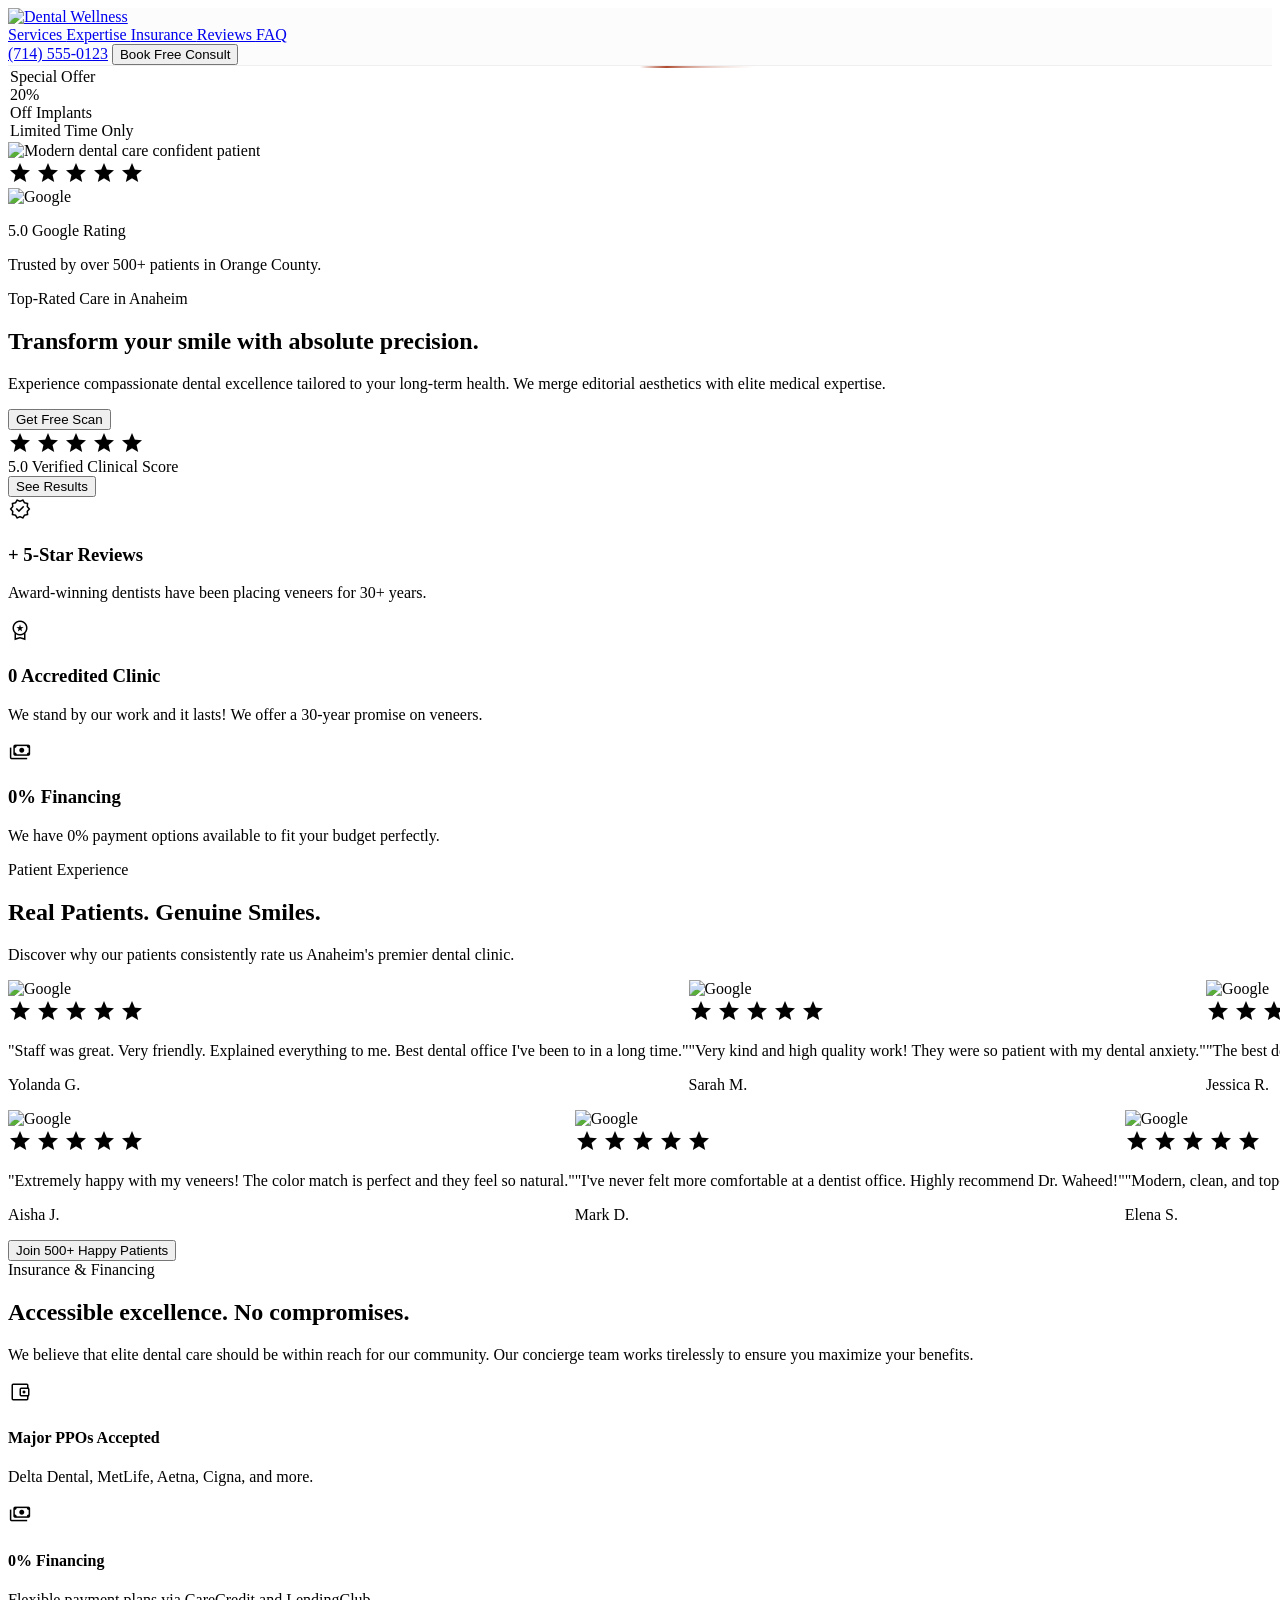
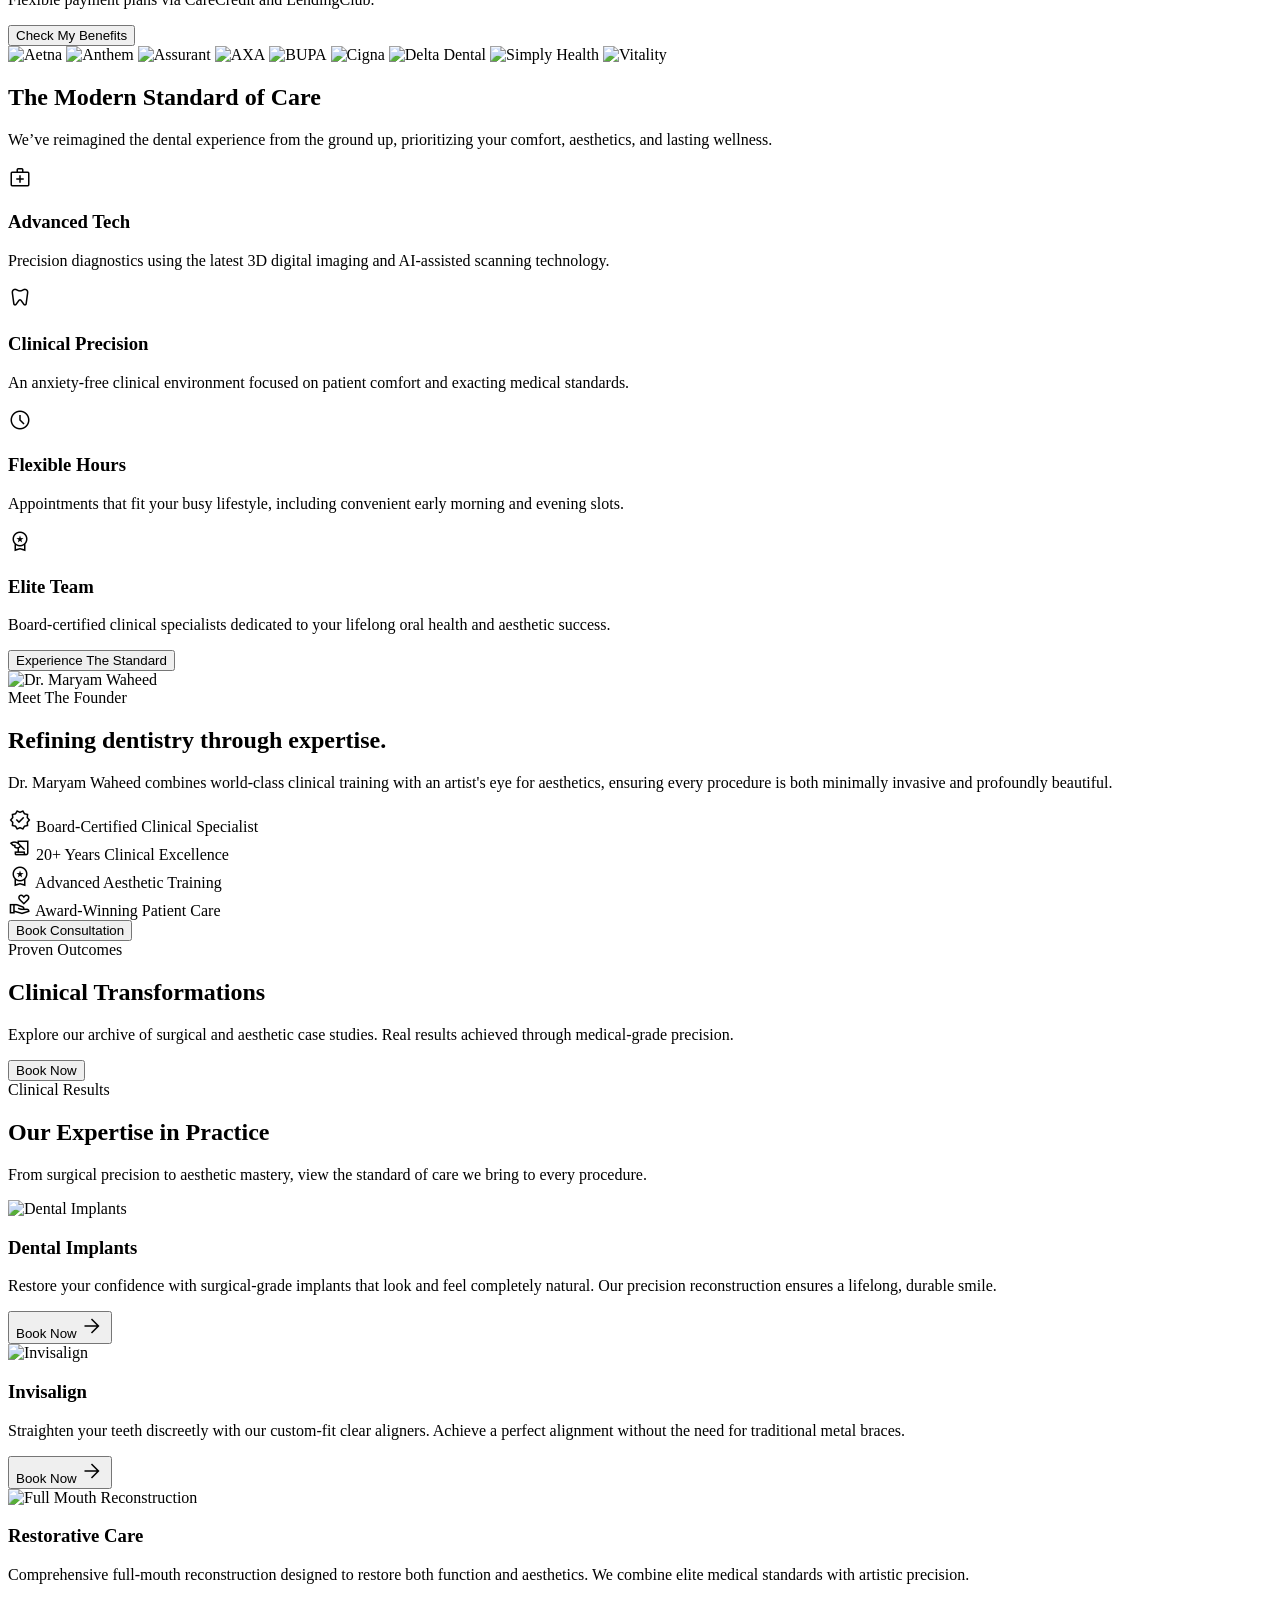
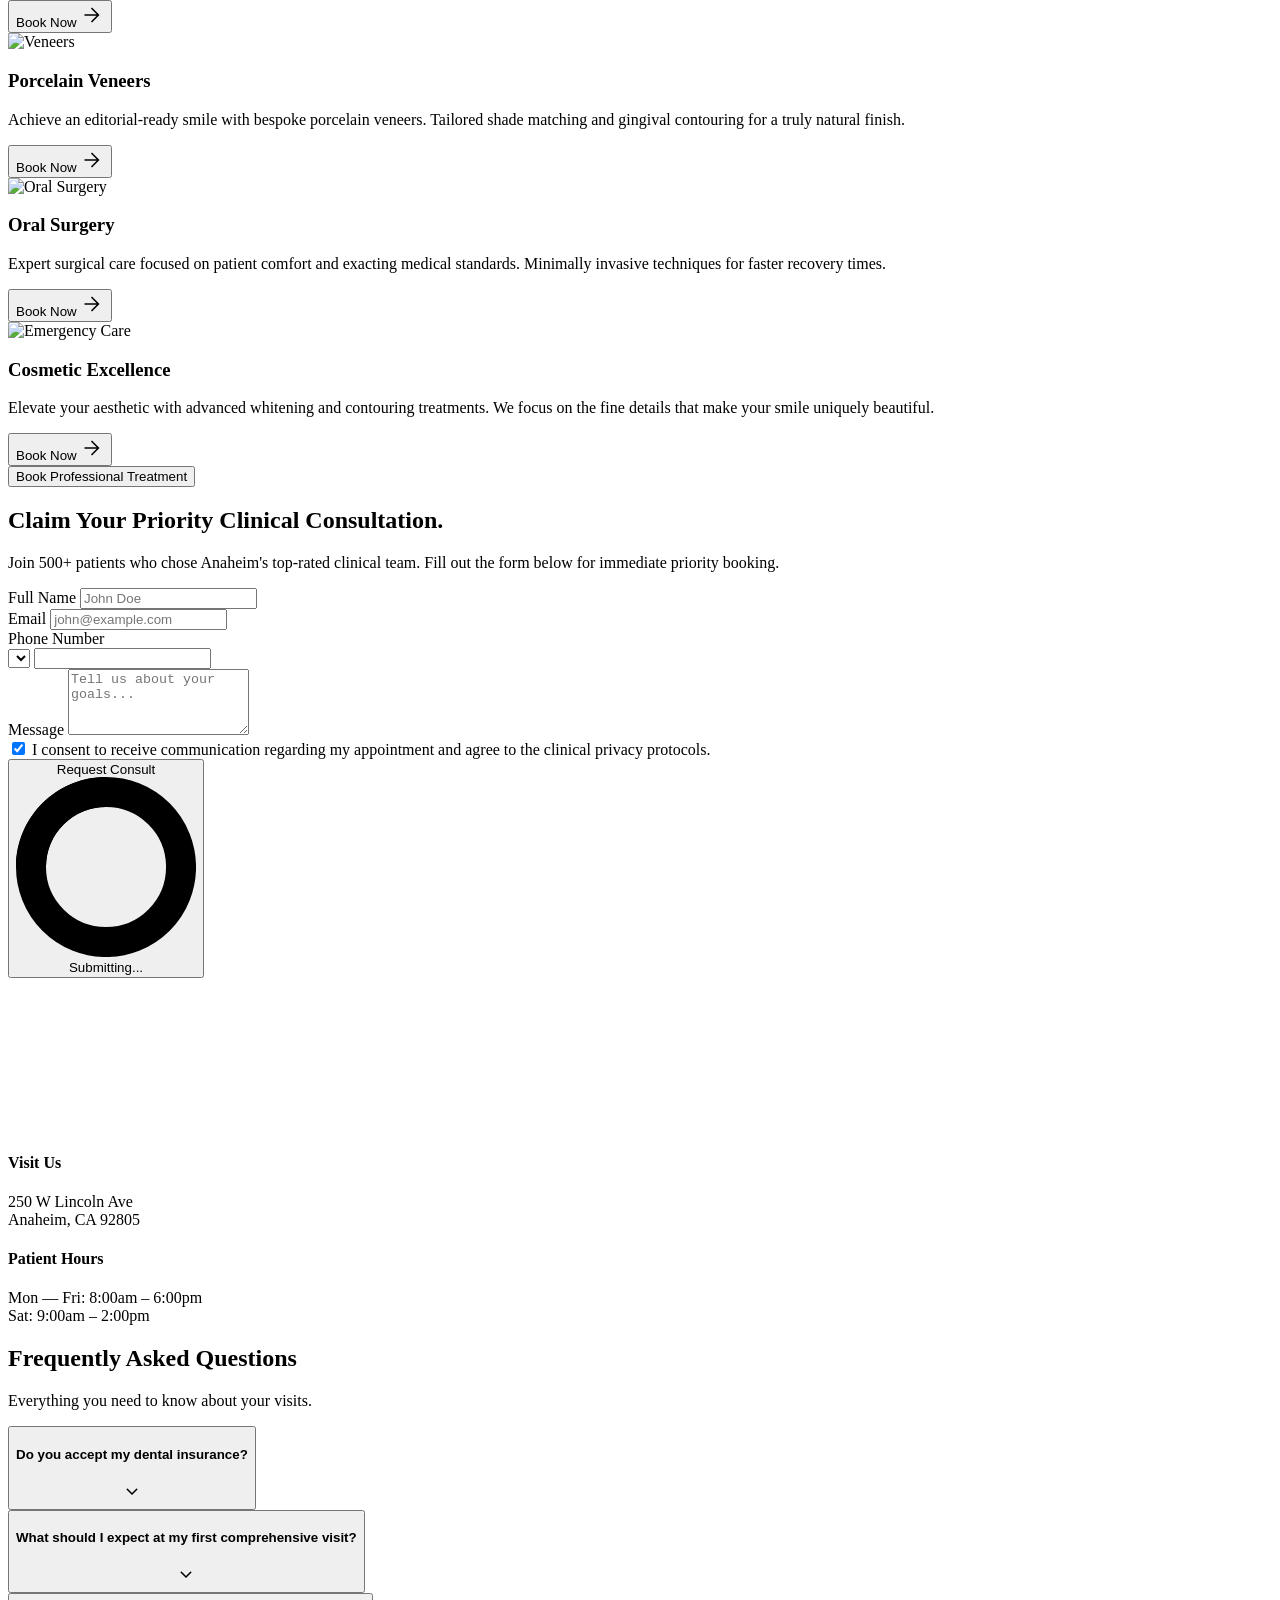
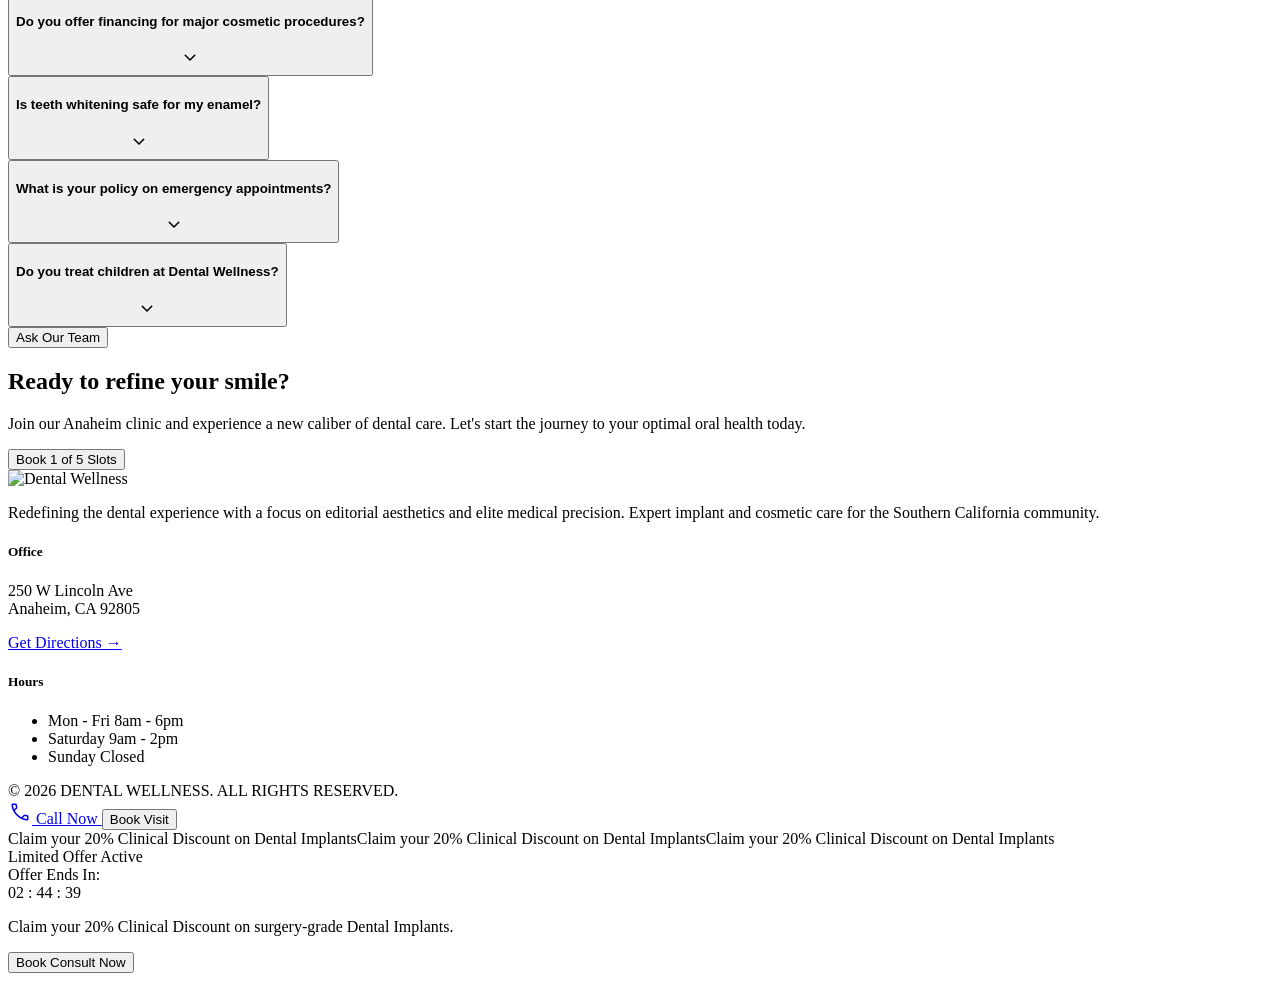
==== commit fc53f7bb: "UI: Replaced text link with secondary Book Now filled button" ====
--- a/pages/index.html
+++ b/pages/index.html
@@ -11,6 +11,8 @@
         content="Anaheim Dentist, Cosmetic Dentistry, Dental Implants, Teeth Whitening, Emergency Dentist Anaheim, Veneers">
     <meta property="og:title" content="Dental Wellness | Anaheim's #1 Dental Care">
     <meta property="og:description" content="Precision dental excellence tailored to your long-term health.">
+    <meta property="og:image" content="https://dental-wellness.vercel.app/Images/og-image.png">
+    <meta name="twitter:card" content="summary_large_image">
     <link rel="icon" type="image/svg+xml"
         href="data:image/svg+xml,<svg xmlns=%22http://www.w3.org/2000/svg%22 viewBox=%220 0 100 100%22><text y=%22.9em%22 font-size=%2290%22>🦷</text></svg>">
 
@@ -293,31 +295,31 @@
                 <img src="Images/imgi_2_logo.png" alt="Dental Wellness" class="h-6 md:h-7 w-auto object-contain">
             </a>
             <div class="hidden lg:flex gap-10 items-center">
-                <a class="relative text-stone-850 font-body text-[1.5rem] font-medium hover:text-brand transition-colors group"
+                <a class="relative text-stone-850 font-body text-sm font-medium hover:text-brand transition-colors group"
                     href="#services">
                     Services
                     <span
                         class="absolute -bottom-1 left-0 w-0 h-0.5 bg-brand transition-all duration-300 group-hover:w-full"></span>
                 </a>
-                <a class="relative text-stone-500 font-body text-[1.5rem] font-medium hover:text-brand transition-colors group"
+                <a class="relative text-stone-500 font-body text-sm font-medium hover:text-brand transition-colors group"
                     href="#expertise">
                     Expertise
                     <span
                         class="absolute -bottom-1 left-0 w-0 h-0.5 bg-brand transition-all duration-300 group-hover:w-full"></span>
                 </a>
-                <a class="relative text-stone-500 font-body text-[1.5rem] font-medium hover:text-brand transition-colors group"
+                <a class="relative text-stone-500 font-body text-sm font-medium hover:text-brand transition-colors group"
                     href="#insurance">
                     Insurance
                     <span
                         class="absolute -bottom-1 left-0 w-0 h-0.5 bg-brand transition-all duration-300 group-hover:w-full"></span>
                 </a>
-                <a class="relative text-stone-500 font-body text-[1.5rem] font-medium hover:text-brand transition-colors group"
+                <a class="relative text-stone-500 font-body text-sm font-medium hover:text-brand transition-colors group"
                     href="#reviews">
                     Reviews
                     <span
                         class="absolute -bottom-1 left-0 w-0 h-0.5 bg-brand transition-all duration-300 group-hover:w-full"></span>
                 </a>
-                <a class="relative text-stone-500 font-body text-[1.5rem] font-medium hover:text-brand transition-colors group"
+                <a class="relative text-stone-500 font-body text-sm font-medium hover:text-brand transition-colors group"
                     href="#faq">
                     FAQ
                     <span
@@ -326,10 +328,10 @@
             </div>
             <div class="flex items-center gap-6">
                 <a href="tel:7145550123"
-                    class="hidden md:inline text-stone-500 font-medium text-[1.5rem] hover:text-brand transition-colors cursor-pointer">(714)
+                    class="hidden md:inline text-stone-500 font-medium text-sm hover:text-brand transition-colors cursor-pointer">(714)
                     555-0123</a>
                 <button @click="showContactModal = true"
-                    class="hidden md:inline-flex shimmer bg-brand text-white px-8 h-[60px] items-center justify-center rounded-none font-medium text-[1.5rem] uppercase tracking-widest transition-all duration-300 hover:bg-brand-dark transform hover:-translate-y-0.5">
+                    class="hidden md:inline-flex shimmer bg-brand text-white px-8 h-[60px] items-center justify-center rounded-none font-medium text-xs uppercase tracking-widest transition-all duration-300 hover:bg-brand-dark transform hover:-translate-y-0.5">
                     Book Free Consult
                 </button>
             </div>
@@ -342,18 +344,18 @@
             
             <div class="relative flex justify-center lg:justify-end opacity-0 animate-fade-in-up animate-delay-400 order-1 lg:order-2">
                 <!-- Wrapper for precise badge alignment -->
-                <div class="relative">
+                <div class="relative mb-20 md:mb-0">
                     <!-- Animated Offer Badge -->
                     <div class="absolute -top-[100px] -left-[10px] sm:-left-8 md:top-8 md:-left-8 z-20">
                         <div class="animated-border-container rounded-xl shadow-2xl transform hover:scale-105 transition-transform duration-300">
                             <div class="animated-border-content rounded-[10px] px-6 py-5 text-center min-w-[160px]">
-                                <span class="bg-brand text-white text-[1.5rem] font-black uppercase tracking-[0.3em] px-3 py-1.5 rounded-none mb-3 block shadow-lg shadow-brand/30 animate-pulse">
+                                <span class="bg-brand text-white text-[10px] font-black uppercase tracking-[0.3em] px-3 py-1.5 rounded-none mb-3 block shadow-lg shadow-brand/30 animate-pulse">
                                     Special Offer
                                 </span>
                                 <div class="font-headline text-3xl font-black text-stone-850 leading-none">20%</div>
-                                <div class="text-[1.5rem] font-bold uppercase tracking-widest text-brand mt-1">Off Implants</div>
+                                <div class="text-[10px] font-bold uppercase tracking-widest text-brand mt-1">Off Implants</div>
                                 <div class="w-8 h-0.5 bg-brand/20 mx-auto mt-3"></div>
-                                <div class="text-[1.5rem] text-stone-400 mt-2 font-medium">Limited Time Only</div>
+                                <div class="text-[9px] text-stone-400 mt-2 font-medium">Limited Time Only</div>
                             </div>
                         </div>
                     </div>
@@ -371,16 +373,16 @@
                         class="absolute -bottom-[74px] -right-4 md:bottom-[26px] md:-right-8 bg-white p-5 rounded-2xl shadow-editorial border border-stone-100 max-w-[220px] md:max-w-[240px] transform transition-transform hover:-translate-y-2 duration-300 z-20">
                         <div class="flex items-center justify-between mb-2">
                             <div class="flex text-amber-400">
-                                <span class="material-symbols-outlined filled text-[1.5rem]">star</span>
-                                <span class="material-symbols-outlined filled text-[1.5rem]">star</span>
-                                <span class="material-symbols-outlined filled text-[1.5rem]">star</span>
-                                <span class="material-symbols-outlined filled text-[1.5rem]">star</span>
-                                <span class="material-symbols-outlined filled text-[1.5rem]">star</span>
+                                <span class="material-symbols-outlined filled text-[1.3rem]">star</span>
+                                <span class="material-symbols-outlined filled text-[1.3rem]">star</span>
+                                <span class="material-symbols-outlined filled text-[1.3rem]">star</span>
+                                <span class="material-symbols-outlined filled text-[1.3rem]">star</span>
+                                <span class="material-symbols-outlined filled text-[1.3rem]">star</span>
                             </div>
                             <img src="Images/google-review.webp" alt="Google" class="h-10 w-auto">
                         </div>
-                        <p class="font-bold text-[1.5rem] text-stone-850 mb-1">5.0 Google Rating</p>
-                        <p class="text-[1.5rem] text-stone-500 leading-relaxed font-light">Trusted by over 500+ patients in Orange
+                        <p class="font-bold text-sm text-stone-850 mb-1">5.0 Google Rating</p>
+                        <p class="text-xs text-stone-500 leading-relaxed font-light">Trusted by over 500+ patients in Orange
                             County.</p>
                     </div>
                 </div>
@@ -388,7 +390,7 @@
 
             <div class="relative z-10 max-w-2xl order-2 lg:order-1">
                 <span
-                    class="inline-flex items-center gap-2 text-brand font-semibold uppercase tracking-[0.15em] text-[1.5rem] mb-6 opacity-0 animate-fade-in-up">
+                    class="inline-flex items-center gap-2 text-brand font-semibold uppercase tracking-[0.15em] text-xs mb-6 opacity-0 animate-fade-in-up">
                     <span class="w-8 h-[1px] bg-brand"></span> Top-Rated Care in Anaheim
                 </span>
                 <h1
@@ -396,29 +398,29 @@
                     Transform your <span class="text-brand italic font-normal">smile</span> with absolute precision.
                 </h1>
                 <p
-                    class="text-[1.5rem] md:text-xl text-stone-500 mb-10 leading-relaxed font-light opacity-0 animate-fade-in-up animate-delay-200">
+                    class="text-base md:text-xl text-stone-500 mb-10 leading-relaxed font-light opacity-0 animate-fade-in-up animate-delay-200">
                     Experience compassionate dental excellence tailored to your long-term health. We merge editorial
                     aesthetics with elite medical expertise.
                 </p>
                 <div class="flex flex-col sm:flex-row items-start gap-4 opacity-0 animate-fade-in-up animate-delay-300">
                     <div class="flex flex-col gap-4 w-full sm:w-auto">
                         <button @click="showContactModal = true"
-                            class="shimmer bg-brand text-white px-8 h-[60px] inline-flex items-center justify-center rounded-none font-medium text-[1.5rem] uppercase tracking-widest hover:bg-brand-dark transition-all duration-300 transform hover:-translate-y-1 w-full sm:w-auto">
+                            class="shimmer bg-brand text-white px-8 h-[60px] inline-flex items-center justify-center rounded-none font-medium text-sm uppercase tracking-widest hover:bg-brand-dark transition-all duration-300 transform hover:-translate-y-1 w-full sm:w-auto">
                             Get Free Scan
                         </button>
                         <div class="flex items-center gap-1.5 px-1 justify-center sm:justify-start">
                             <div class="flex text-amber-500">
-                                <span class="material-symbols-outlined filled text-[1.5rem]">star</span>
-                                <span class="material-symbols-outlined filled text-[1.5rem]">star</span>
-                                <span class="material-symbols-outlined filled text-[1.5rem]">star</span>
-                                <span class="material-symbols-outlined filled text-[1.5rem]">star</span>
-                                <span class="material-symbols-outlined filled text-[1.5rem]">star</span>
+                                <span class="material-symbols-outlined filled text-xs">star</span>
+                                <span class="material-symbols-outlined filled text-xs">star</span>
+                                <span class="material-symbols-outlined filled text-xs">star</span>
+                                <span class="material-symbols-outlined filled text-xs">star</span>
+                                <span class="material-symbols-outlined filled text-xs">star</span>
                             </div>
-                            <span class="text-[1.5rem] text-stone-400 uppercase tracking-widest font-bold ml-1">5.0 Verified Clinical Score</span>
+                            <span class="text-[10px] text-stone-400 uppercase tracking-widest font-bold ml-1">5.0 Verified Clinical Score</span>
                         </div>
                     </div>
                     <button @click="currentResultIndex = 0; sliderPos = 50; showResultsModal = true"
-                        class="bg-transparent border-2 border-brand text-brand px-8 h-[60px] inline-flex items-center justify-center rounded-none font-medium text-[1.5rem] uppercase tracking-widest hover:bg-brand hover:text-white transition-all duration-300 transform hover:-translate-y-1 w-full sm:w-auto">
+                        class="bg-transparent border-2 border-brand text-brand px-8 h-[60px] inline-flex items-center justify-center rounded-none font-medium text-sm uppercase tracking-widest hover:bg-brand hover:text-white transition-all duration-300 transform hover:-translate-y-1 w-full sm:w-auto">
                         See Results
                     </button>
                 </div>
@@ -456,7 +458,7 @@
                         <h3 class="font-headline text-3xl font-bold text-stone-850 mb-2">
                             + 5-Star Reviews
                         </h3>
-                        <p class="text-stone-500 text-[1.5rem] font-light leading-relaxed">Award-winning dentists have been placing veneers for 30+ years.</p>
+                        <p class="text-stone-500 text-sm font-light leading-relaxed">Award-winning dentists have been placing veneers for 30+ years.</p>
                     </div>
                 </div>
 
@@ -469,7 +471,7 @@
                         <h3 class="font-headline text-3xl font-bold text-stone-850 mb-2">
                             <span x-text="count2">0</span> Accredited Clinic
                         </h3>
-                        <p class="text-stone-500 text-[1.5rem] font-light leading-relaxed">We stand by our work and it lasts! We offer a 30-year promise on veneers.</p>
+                        <p class="text-stone-500 text-sm font-light leading-relaxed">We stand by our work and it lasts! We offer a 30-year promise on veneers.</p>
                     </div>
                 </div>
 
@@ -482,7 +484,7 @@
                         <h3 class="font-headline text-3xl font-bold text-stone-850 mb-2">
                             <span x-text="count3">0</span>% Financing
                         </h3>
-                        <p class="text-stone-500 text-[1.5rem] font-light leading-relaxed">We have 0% payment options available to fit your budget perfectly.</p>
+                        <p class="text-stone-500 text-sm font-light leading-relaxed">We have 0% payment options available to fit your budget perfectly.</p>
                     </div>
                 </div>
             </div>
@@ -492,9 +494,9 @@
     <!-- Patient Results Marquee -->
     <section class="py-12 md:py-24 bg-[#0B0B0B] text-white overflow-hidden marquee-container" id="reviews">
         <div class="max-w-7xl mx-auto px-6 mb-20 text-center">
-            <span class="text-brand font-medium uppercase tracking-[0.15em] text-[1.5rem] mb-4 block">Patient Experience</span>
+            <span class="text-brand font-medium uppercase tracking-[0.15em] text-xs mb-4 block">Patient Experience</span>
             <h2 class="font-headline text-4xl md:text-5xl font-bold mb-6">Real Patients. <span class="italic text-brand font-normal">Genuine Smiles.</span></h2>
-            <p class="text-stone-400 text-[1.5rem] font-light max-w-2xl mx-auto">Discover why our patients consistently rate us Anaheim's premier dental clinic.</p>
+            <p class="text-stone-400 text-[1.3rem] font-light max-w-2xl mx-auto">Discover why our patients consistently rate us Anaheim's premier dental clinic.</p>
         </div>
 
         <!-- Marquee Row 1 (Moving Left) -->
@@ -504,75 +506,75 @@
                 <div class="bg-[#1A1A1A] border border-stone-800/50 p-8 rounded-2xl w-[400px] flex-shrink-0 relative">
                     <img src="Images/google-review.webp" alt="Google" class="absolute top-8 right-8 h-10 opacity-60">
                     <div class="flex text-orange-500 mb-6 space-x-0.5">
-                        <span class="material-symbols-outlined filled text-[1.5rem]">star</span>
-                        <span class="material-symbols-outlined filled text-[1.5rem]">star</span>
-                        <span class="material-symbols-outlined filled text-[1.5rem]">star</span>
-                        <span class="material-symbols-outlined filled text-[1.5rem]">star</span>
-                        <span class="material-symbols-outlined filled text-[1.5rem]">star</span>
+                        <span class="material-symbols-outlined filled text-sm">star</span>
+                        <span class="material-symbols-outlined filled text-sm">star</span>
+                        <span class="material-symbols-outlined filled text-sm">star</span>
+                        <span class="material-symbols-outlined filled text-sm">star</span>
+                        <span class="material-symbols-outlined filled text-sm">star</span>
                     </div>
                     <p class="text-stone-300 font-light mb-8 leading-relaxed italic">"Staff was great. Very friendly. Explained everything to me. Best dental office I've been to in a long time."</p>
-                    <p class="font-bold text-white text-[1.5rem]">Yolanda G.</p>
+                    <p class="font-bold text-white text-[1.3rem]">Yolanda G.</p>
                 </div>
                 <div class="bg-[#1A1A1A] border border-stone-800/50 p-8 rounded-2xl w-[400px] flex-shrink-0 relative">
                     <img src="Images/google-review.webp" alt="Google" class="absolute top-8 right-8 h-10 opacity-60">
                     <div class="flex text-orange-500 mb-6 space-x-0.5">
-                        <span class="material-symbols-outlined filled text-[1.5rem]">star</span>
-                        <span class="material-symbols-outlined filled text-[1.5rem]">star</span>
-                        <span class="material-symbols-outlined filled text-[1.5rem]">star</span>
-                        <span class="material-symbols-outlined filled text-[1.5rem]">star</span>
-                        <span class="material-symbols-outlined filled text-[1.5rem]">star</span>
+                        <span class="material-symbols-outlined filled text-sm">star</span>
+                        <span class="material-symbols-outlined filled text-sm">star</span>
+                        <span class="material-symbols-outlined filled text-sm">star</span>
+                        <span class="material-symbols-outlined filled text-sm">star</span>
+                        <span class="material-symbols-outlined filled text-sm">star</span>
                     </div>
                     <p class="text-stone-300 font-light mb-8 leading-relaxed italic">"Very kind and high quality work! They were so patient with my dental anxiety."</p>
-                    <p class="font-bold text-white text-[1.5rem]">Sarah M.</p>
+                    <p class="font-bold text-white text-[1.3rem]">Sarah M.</p>
                 </div>
                 <div class="bg-[#1A1A1A] border border-stone-800/50 p-8 rounded-2xl w-[400px] flex-shrink-0 relative">
                     <img src="Images/google-review.webp" alt="Google" class="absolute top-8 right-8 h-10 opacity-60">
                     <div class="flex text-orange-500 mb-6 space-x-0.5">
-                        <span class="material-symbols-outlined filled text-[1.5rem]">star</span>
-                        <span class="material-symbols-outlined filled text-[1.5rem]">star</span>
-                        <span class="material-symbols-outlined filled text-[1.5rem]">star</span>
-                        <span class="material-symbols-outlined filled text-[1.5rem]">star</span>
-                        <span class="material-symbols-outlined filled text-[1.5rem]">star</span>
+                        <span class="material-symbols-outlined filled text-sm">star</span>
+                        <span class="material-symbols-outlined filled text-sm">star</span>
+                        <span class="material-symbols-outlined filled text-sm">star</span>
+                        <span class="material-symbols-outlined filled text-sm">star</span>
+                        <span class="material-symbols-outlined filled text-sm">star</span>
                     </div>
                     <p class="text-stone-300 font-light mb-8 leading-relaxed italic">"The best dental experience! The technology here is absolutely amazing."</p>
-                    <p class="font-bold text-white text-[1.5rem]">Jessica R.</p>
+                    <p class="font-bold text-white text-[1.3rem]">Jessica R.</p>
                 </div>
                 <!-- Duplicate Set 1 -->
                 <div class="bg-[#1A1A1A] border border-stone-800/50 p-8 rounded-2xl w-[400px] flex-shrink-0 relative">
                     <img src="Images/google-review.webp" alt="Google" class="absolute top-8 right-8 h-10 opacity-60">
                     <div class="flex text-orange-500 mb-6 space-x-0.5">
-                        <span class="material-symbols-outlined filled text-[1.5rem]">star</span>
-                        <span class="material-symbols-outlined filled text-[1.5rem]">star</span>
-                        <span class="material-symbols-outlined filled text-[1.5rem]">star</span>
-                        <span class="material-symbols-outlined filled text-[1.5rem]">star</span>
-                        <span class="material-symbols-outlined filled text-[1.5rem]">star</span>
+                        <span class="material-symbols-outlined filled text-sm">star</span>
+                        <span class="material-symbols-outlined filled text-sm">star</span>
+                        <span class="material-symbols-outlined filled text-sm">star</span>
+                        <span class="material-symbols-outlined filled text-sm">star</span>
+                        <span class="material-symbols-outlined filled text-sm">star</span>
                     </div>
                     <p class="text-stone-300 font-light mb-8 leading-relaxed italic">"Staff was great. Very friendly. Explained everything to me. Best dental office I've been to in a long time."</p>
-                    <p class="font-bold text-white text-[1.5rem]">Yolanda G.</p>
+                    <p class="font-bold text-white text-[1.3rem]">Yolanda G.</p>
                 </div>
                 <div class="bg-[#1A1A1A] border border-stone-800/50 p-8 rounded-2xl w-[400px] flex-shrink-0 relative">
                     <img src="Images/google-review.webp" alt="Google" class="absolute top-8 right-8 h-10 opacity-60">
                     <div class="flex text-orange-500 mb-6 space-x-0.5">
-                        <span class="material-symbols-outlined filled text-[1.5rem]">star</span>
-                        <span class="material-symbols-outlined filled text-[1.5rem]">star</span>
-                        <span class="material-symbols-outlined filled text-[1.5rem]">star</span>
-                        <span class="material-symbols-outlined filled text-[1.5rem]">star</span>
-                        <span class="material-symbols-outlined filled text-[1.5rem]">star</span>
+                        <span class="material-symbols-outlined filled text-sm">star</span>
+                        <span class="material-symbols-outlined filled text-sm">star</span>
+                        <span class="material-symbols-outlined filled text-sm">star</span>
+                        <span class="material-symbols-outlined filled text-sm">star</span>
+                        <span class="material-symbols-outlined filled text-sm">star</span>
                     </div>
                     <p class="text-stone-300 font-light mb-8 leading-relaxed italic">"Very kind and high quality work! They were so patient with my dental anxiety."</p>
-                    <p class="font-bold text-white text-[1.5rem]">Sarah M.</p>
+                    <p class="font-bold text-white text-[1.3rem]">Sarah M.</p>
                 </div>
                 <div class="bg-[#1A1A1A] border border-stone-800/50 p-8 rounded-2xl w-[400px] flex-shrink-0 relative">
                     <img src="Images/google-review.webp" alt="Google" class="absolute top-8 right-8 h-10 opacity-60">
                     <div class="flex text-orange-500 mb-6 space-x-0.5">
-                        <span class="material-symbols-outlined filled text-[1.5rem]">star</span>
-                        <span class="material-symbols-outlined filled text-[1.5rem]">star</span>
-                        <span class="material-symbols-outlined filled text-[1.5rem]">star</span>
-                        <span class="material-symbols-outlined filled text-[1.5rem]">star</span>
-                        <span class="material-symbols-outlined filled text-[1.5rem]">star</span>
+                        <span class="material-symbols-outlined filled text-sm">star</span>
+                        <span class="material-symbols-outlined filled text-sm">star</span>
+                        <span class="material-symbols-outlined filled text-sm">star</span>
+                        <span class="material-symbols-outlined filled text-sm">star</span>
+                        <span class="material-symbols-outlined filled text-sm">star</span>
                     </div>
                     <p class="text-stone-300 font-light mb-8 leading-relaxed italic">"The best dental experience! The technology here is absolutely amazing."</p>
-                    <p class="font-bold text-white text-[1.5rem]">Jessica R.</p>
+                    <p class="font-bold text-white text-[1.3rem]">Jessica R.</p>
                 </div>
             </div>
         </div>
@@ -584,80 +586,80 @@
                 <div class="bg-[#1A1A1A] border border-stone-800/50 p-8 rounded-2xl w-[400px] flex-shrink-0 relative">
                     <img src="Images/google-review.webp" alt="Google" class="absolute top-8 right-8 h-10 opacity-60">
                     <div class="flex text-orange-500 mb-6 space-x-0.5">
-                        <span class="material-symbols-outlined filled text-[1.5rem]">star</span>
-                        <span class="material-symbols-outlined filled text-[1.5rem]">star</span>
-                        <span class="material-symbols-outlined filled text-[1.5rem]">star</span>
-                        <span class="material-symbols-outlined filled text-[1.5rem]">star</span>
-                        <span class="material-symbols-outlined filled text-[1.5rem]">star</span>
+                        <span class="material-symbols-outlined filled text-sm">star</span>
+                        <span class="material-symbols-outlined filled text-sm">star</span>
+                        <span class="material-symbols-outlined filled text-sm">star</span>
+                        <span class="material-symbols-outlined filled text-sm">star</span>
+                        <span class="material-symbols-outlined filled text-sm">star</span>
                     </div>
                     <p class="text-stone-300 font-light mb-8 leading-relaxed italic">"Extremely happy with my veneers! The color match is perfect and they feel so natural."</p>
-                    <p class="font-bold text-white text-[1.5rem]">Aisha J.</p>
+                    <p class="font-bold text-white text-[1.3rem]">Aisha J.</p>
                 </div>
                 <div class="bg-[#1A1A1A] border border-stone-800/50 p-8 rounded-2xl w-[400px] flex-shrink-0 relative">
                     <img src="Images/google-review.webp" alt="Google" class="absolute top-8 right-8 h-10 opacity-60">
                     <div class="flex text-orange-500 mb-6 space-x-0.5">
-                        <span class="material-symbols-outlined filled text-[1.5rem]">star</span>
-                        <span class="material-symbols-outlined filled text-[1.5rem]">star</span>
-                        <span class="material-symbols-outlined filled text-[1.5rem]">star</span>
-                        <span class="material-symbols-outlined filled text-[1.5rem]">star</span>
-                        <span class="material-symbols-outlined filled text-[1.5rem]">star</span>
+                        <span class="material-symbols-outlined filled text-sm">star</span>
+                        <span class="material-symbols-outlined filled text-sm">star</span>
+                        <span class="material-symbols-outlined filled text-sm">star</span>
+                        <span class="material-symbols-outlined filled text-sm">star</span>
+                        <span class="material-symbols-outlined filled text-sm">star</span>
                     </div>
                     <p class="text-stone-300 font-light mb-8 leading-relaxed italic">"I've never felt more comfortable at a dentist office. Highly recommend Dr. Waheed!"</p>
-                    <p class="font-bold text-white text-[1.5rem]">Mark D.</p>
+                    <p class="font-bold text-white text-[1.3rem]">Mark D.</p>
                 </div>
                 <div class="bg-[#1A1A1A] border border-stone-800/50 p-8 rounded-2xl w-[400px] flex-shrink-0 relative">
                     <img src="Images/google-review.webp" alt="Google" class="absolute top-8 right-8 h-10 opacity-60">
                     <div class="flex text-orange-500 mb-6 space-x-0.5">
-                        <span class="material-symbols-outlined filled text-[1.5rem]">star</span>
-                        <span class="material-symbols-outlined filled text-[1.5rem]">star</span>
-                        <span class="material-symbols-outlined filled text-[1.5rem]">star</span>
-                        <span class="material-symbols-outlined filled text-[1.5rem]">star</span>
-                        <span class="material-symbols-outlined filled text-[1.5rem]">star</span>
+                        <span class="material-symbols-outlined filled text-sm">star</span>
+                        <span class="material-symbols-outlined filled text-sm">star</span>
+                        <span class="material-symbols-outlined filled text-sm">star</span>
+                        <span class="material-symbols-outlined filled text-sm">star</span>
+                        <span class="material-symbols-outlined filled text-sm">star</span>
                     </div>
                     <p class="text-stone-300 font-light mb-8 leading-relaxed italic">"Modern, clean, and top-notch clinical standards. The results speak for themselves."</p>
-                    <p class="font-bold text-white text-[1.5rem]">Elena S.</p>
+                    <p class="font-bold text-white text-[1.3rem]">Elena S.</p>
                 </div>
                 <!-- Duplicate Set 2 -->
                 <div class="bg-[#1A1A1A] border border-stone-800/50 p-8 rounded-2xl w-[400px] flex-shrink-0 relative">
                     <img src="Images/google-review.webp" alt="Google" class="absolute top-8 right-8 h-10 opacity-60">
                     <div class="flex text-orange-500 mb-6 space-x-0.5">
-                        <span class="material-symbols-outlined filled text-[1.5rem]">star</span>
-                        <span class="material-symbols-outlined filled text-[1.5rem]">star</span>
-                        <span class="material-symbols-outlined filled text-[1.5rem]">star</span>
-                        <span class="material-symbols-outlined filled text-[1.5rem]">star</span>
-                        <span class="material-symbols-outlined filled text-[1.5rem]">star</span>
+                        <span class="material-symbols-outlined filled text-sm">star</span>
+                        <span class="material-symbols-outlined filled text-sm">star</span>
+                        <span class="material-symbols-outlined filled text-sm">star</span>
+                        <span class="material-symbols-outlined filled text-sm">star</span>
+                        <span class="material-symbols-outlined filled text-sm">star</span>
                     </div>
                     <p class="text-stone-300 font-light mb-8 leading-relaxed italic">"Extremely happy with my veneers! The color match is perfect and they feel so natural."</p>
-                    <p class="font-bold text-white text-[1.5rem]">Aisha J.</p>
+                    <p class="font-bold text-white text-[1.3rem]">Aisha J.</p>
                 </div>
                 <div class="bg-[#1A1A1A] border border-stone-800/50 p-8 rounded-2xl w-[400px] flex-shrink-0 relative">
                     <img src="Images/google-review.webp" alt="Google" class="absolute top-8 right-8 h-10 opacity-60">
                     <div class="flex text-orange-500 mb-6 space-x-0.5">
-                        <span class="material-symbols-outlined filled text-[1.5rem]">star</span>
-                        <span class="material-symbols-outlined filled text-[1.5rem]">star</span>
-                        <span class="material-symbols-outlined filled text-[1.5rem]">star</span>
-                        <span class="material-symbols-outlined filled text-[1.5rem]">star</span>
-                        <span class="material-symbols-outlined filled text-[1.5rem]">star</span>
+                        <span class="material-symbols-outlined filled text-sm">star</span>
+                        <span class="material-symbols-outlined filled text-sm">star</span>
+                        <span class="material-symbols-outlined filled text-sm">star</span>
+                        <span class="material-symbols-outlined filled text-sm">star</span>
+                        <span class="material-symbols-outlined filled text-sm">star</span>
                     </div>
                     <p class="text-stone-300 font-light mb-8 leading-relaxed italic">"I've never felt more comfortable at a dentist office. Highly recommend Dr. Waheed!"</p>
-                    <p class="font-bold text-white text-[1.5rem]">Mark D.</p>
+                    <p class="font-bold text-white text-[1.3rem]">Mark D.</p>
                 </div>
                 <div class="bg-[#1A1A1A] border border-stone-800/50 p-8 rounded-2xl w-[400px] flex-shrink-0 relative">
                     <img src="Images/google-review.webp" alt="Google" class="absolute top-8 right-8 h-10 opacity-60">
                     <div class="flex text-orange-500 mb-6 space-x-0.5">
-                        <span class="material-symbols-outlined filled text-[1.5rem]">star</span>
-                        <span class="material-symbols-outlined filled text-[1.5rem]">star</span>
-                        <span class="material-symbols-outlined filled text-[1.5rem]">star</span>
-                        <span class="material-symbols-outlined filled text-[1.5rem]">star</span>
-                        <span class="material-symbols-outlined filled text-[1.5rem]">star</span>
+                        <span class="material-symbols-outlined filled text-sm">star</span>
+                        <span class="material-symbols-outlined filled text-sm">star</span>
+                        <span class="material-symbols-outlined filled text-sm">star</span>
+                        <span class="material-symbols-outlined filled text-sm">star</span>
+                        <span class="material-symbols-outlined filled text-sm">star</span>
                     </div>
                     <p class="text-stone-300 font-light mb-8 leading-relaxed italic">"Modern, clean, and top-notch clinical standards. The results speak for themselves."</p>
-                    <p class="font-bold text-white text-[1.5rem]">Elena S.</p>
+                    <p class="font-bold text-white text-[1.3rem]">Elena S.</p>
                 </div>
             </div>
         </div>
         <div class="flex justify-center mt-16 scale-90 md:scale-100">
-            <button @click="showContactModal = true" class="shimmer bg-brand text-white px-10 h-14 inline-flex items-center justify-center font-bold text-[1.5rem] uppercase tracking-widest hover:bg-brand-dark transition-all duration-300 transform hover:-translate-y-1">
+            <button @click="showContactModal = true" class="shimmer bg-brand text-white px-10 h-14 inline-flex items-center justify-center font-bold text-xs uppercase tracking-widest hover:bg-brand-dark transition-all duration-300 transform hover:-translate-y-1">
                 Join 500+ Happy Patients
             </button>
         </div>
@@ -668,26 +670,26 @@
         <div class="max-w-7xl mx-auto">
             <div class="flex flex-col lg:flex-row items-center gap-16">
                 <div class="lg:w-1/2">
-                    <span class="text-brand font-semibold uppercase tracking-[0.15em] text-[1.5rem] mb-4 block">Insurance & Financing</span>
+                    <span class="text-brand font-semibold uppercase tracking-[0.15em] text-xs mb-4 block">Insurance & Financing</span>
                     <h2 class="font-headline text-4xl md:text-5xl font-bold mb-8 text-stone-850">Accessible excellence. <span class="italic text-brand font-normal">No compromises.</span></h2>
-                    <p class="text-stone-500 text-[1.5rem] mb-10 leading-relaxed font-light">We believe that elite dental care should be within reach for our community. Our concierge team works tirelessly to ensure you maximize your benefits.</p>
+                    <p class="text-stone-500 text-[1.3rem] mb-10 leading-relaxed font-light">We believe that elite dental care should be within reach for our community. Our concierge team works tirelessly to ensure you maximize your benefits.</p>
                     <div class="grid grid-cols-1 sm:grid-cols-2 gap-6 mb-12">
                         <div class="flex items-start gap-4">
                             <span class="material-symbols-outlined text-brand mt-1">account_balance_wallet</span>
                             <div>
                                 <h4 class="font-semibold text-stone-850">Major PPOs Accepted</h4>
-                                <p class="text-[1.5rem] text-stone-500 font-light mt-1">Delta Dental, MetLife, Aetna, Cigna, and more.</p>
+                                <p class="text-sm text-stone-500 font-light mt-1">Delta Dental, MetLife, Aetna, Cigna, and more.</p>
                             </div>
                         </div>
                         <div class="flex items-start gap-4">
                             <span class="material-symbols-outlined text-brand mt-1">payments</span>
                             <div>
                                 <h4 class="font-semibold text-stone-850 font-bold">0% Financing</h4>
-                                <p class="text-[1.5rem] text-stone-500 font-light mt-1">Flexible payment plans via CareCredit and LendingClub.</p>
+                                <p class="text-sm text-stone-500 font-light mt-1">Flexible payment plans via CareCredit and LendingClub.</p>
                             </div>
                         </div>
                     </div>
-                    <button @click="showContactModal = true" class="shimmer bg-brand text-white px-10 h-14 inline-flex items-center justify-center font-bold text-[1.5rem] uppercase tracking-widest hover:bg-brand-dark transition-all duration-300 transform hover:-translate-y-1">
+                    <button @click="showContactModal = true" class="shimmer bg-brand text-white px-10 h-14 inline-flex items-center justify-center font-bold text-xs uppercase tracking-widest hover:bg-brand-dark transition-all duration-300 transform hover:-translate-y-1">
                         Check My Benefits
                     </button>
                 </div>
@@ -714,7 +716,7 @@
             <div class="text-center mb-20">
                 <h2 class="font-headline text-4xl md:text-5xl font-bold mb-6 tracking-tight">The Modern Standard of
                     <span class="italic text-brand font-normal">Care</span></h2>
-                <p class="text-stone-500 max-w-2xl mx-auto text-[1.5rem] font-light">We’ve reimagined the dental experience
+                <p class="text-stone-500 max-w-2xl mx-auto text-[1.3rem] font-light">We’ve reimagined the dental experience
                     from the ground up, prioritizing your comfort, aesthetics, and lasting wellness.</p>
             </div>
 
@@ -724,7 +726,7 @@
                         <span class="material-symbols-outlined text-brand text-2xl">medical_services</span>
                     </div>
                     <h3 class="font-headline text-xl font-semibold mb-4 text-stone-850">Advanced Tech</h3>
-                    <p class="text-stone-500 text-[1.5rem] leading-relaxed font-light">Precision diagnostics using the latest 3D digital imaging and AI-assisted scanning technology.</p>
+                    <p class="text-stone-500 text-sm leading-relaxed font-light">Precision diagnostics using the latest 3D digital imaging and AI-assisted scanning technology.</p>
                 </div>
 
                 <div class="bg-white p-10 rounded-2xl shadow-editorial border border-stone-100/50 hover:-translate-y-2 transition-transform duration-500 group cursor-default">
@@ -732,7 +734,7 @@
                         <span class="material-symbols-outlined text-brand text-2xl">dentistry</span>
                     </div>
                     <h3 class="font-headline text-xl font-semibold mb-4 text-stone-850">Clinical Precision</h3>
-                    <p class="text-stone-500 text-[1.5rem] leading-relaxed font-light">An anxiety-free clinical environment focused on patient comfort and exacting medical standards.</p>
+                    <p class="text-stone-500 text-sm leading-relaxed font-light">An anxiety-free clinical environment focused on patient comfort and exacting medical standards.</p>
                 </div>
 
                 <div class="bg-white p-10 rounded-2xl shadow-editorial border border-stone-100/50 hover:-translate-y-2 transition-transform duration-500 group cursor-default">
@@ -740,7 +742,7 @@
                         <span class="material-symbols-outlined text-brand text-2xl">schedule</span>
                     </div>
                     <h3 class="font-headline text-xl font-semibold mb-4 text-stone-850">Flexible Hours</h3>
-                    <p class="text-stone-500 text-[1.5rem] leading-relaxed font-light">Appointments that fit your busy lifestyle, including convenient early morning and evening slots.</p>
+                    <p class="text-stone-500 text-sm leading-relaxed font-light">Appointments that fit your busy lifestyle, including convenient early morning and evening slots.</p>
                 </div>
 
                 <div class="bg-white p-10 rounded-2xl shadow-editorial border border-stone-100/50 hover:-translate-y-2 transition-transform duration-500 group cursor-default">
@@ -748,11 +750,11 @@
                         <span class="material-symbols-outlined text-brand text-2xl">workspace_premium</span>
                     </div>
                     <h3 class="font-headline text-xl font-semibold mb-4 text-stone-850">Elite Team</h3>
-                    <p class="text-stone-500 text-[1.5rem] leading-relaxed font-light">Board-certified clinical specialists dedicated to your lifelong oral health and aesthetic success.</p>
+                    <p class="text-stone-500 text-sm leading-relaxed font-light">Board-certified clinical specialists dedicated to your lifelong oral health and aesthetic success.</p>
                 </div>
             </div>
             <div class="flex justify-center mt-20">
-                <button @click="showContactModal = true" class="shimmer bg-brand text-white px-12 h-14 inline-flex items-center justify-center font-bold text-[1.5rem] uppercase tracking-widest hover:bg-brand-dark transition-all duration-300 transform hover:-translate-y-1">
+                <button @click="showContactModal = true" class="shimmer bg-brand text-white px-12 h-14 inline-flex items-center justify-center font-bold text-xs uppercase tracking-widest hover:bg-brand-dark transition-all duration-300 transform hover:-translate-y-1">
                     Experience The Standard
                 </button>
             </div>
@@ -768,28 +770,28 @@
                 </div>
             </div>
             <div class="w-full lg:w-1/2">
-                <span class="text-brand font-semibold uppercase tracking-[0.15em] text-[1.5rem] mb-4 block">Meet The Founder</span>
+                <span class="text-brand font-semibold uppercase tracking-[0.15em] text-xs mb-4 block">Meet The Founder</span>
                 <h2 class="font-headline text-4xl md:text-5xl font-bold mb-8 leading-tight text-stone-850">Refining dentistry through <span class="italic text-brand font-normal">expertise.</span></h2>
-                <p class="text-stone-500 text-[1.5rem] mb-10 leading-relaxed font-light">Dr. Maryam Waheed combines world-class clinical training with an artist's eye for aesthetics, ensuring every procedure is both minimally invasive and profoundly beautiful.</p>
+                <p class="text-stone-500 text-[1.3rem] mb-10 leading-relaxed font-light">Dr. Maryam Waheed combines world-class clinical training with an artist's eye for aesthetics, ensuring every procedure is both minimally invasive and profoundly beautiful.</p>
                 <div class="grid grid-cols-1 sm:grid-cols-2 gap-6 border-t border-stone-100 pt-10 mb-12">
-                    <div class="flex items-center gap-3 text-stone-500 font-light text-[1.5rem]">
+                    <div class="flex items-center gap-3 text-stone-500 font-light text-sm">
                         <span class="material-symbols-outlined text-brand text-xl">verified</span>
                         Board-Certified Clinical Specialist
                     </div>
-                    <div class="flex items-center gap-3 text-stone-500 font-light text-[1.5rem]">
+                    <div class="flex items-center gap-3 text-stone-500 font-light text-sm">
                         <span class="material-symbols-outlined text-brand text-xl">history_edu</span>
                         20+ Years Clinical Excellence
                     </div>
-                    <div class="flex items-center gap-3 text-stone-500 font-light text-[1.5rem]">
+                    <div class="flex items-center gap-3 text-stone-500 font-light text-sm">
                         <span class="material-symbols-outlined text-brand text-xl">workspace_premium</span>
                         Advanced Aesthetic Training
                     </div>
-                    <div class="flex items-center gap-3 text-stone-500 font-light text-[1.5rem]">
+                    <div class="flex items-center gap-3 text-stone-500 font-light text-sm">
                         <span class="material-symbols-outlined text-brand text-xl">volunteer_activism</span>
                         Award-Winning Patient Care
                     </div>
                 </div>
-                <button @click="showContactModal = true" class="shimmer bg-brand text-white px-8 h-[60px] inline-flex items-center justify-center rounded-none font-medium text-[1.5rem] uppercase tracking-widest hover:bg-brand-dark transition-all duration-300 transform hover:-translate-y-1">
+                <button @click="showContactModal = true" class="shimmer bg-brand text-white px-8 h-[60px] inline-flex items-center justify-center rounded-none font-medium text-sm uppercase tracking-widest hover:bg-brand-dark transition-all duration-300 transform hover:-translate-y-1">
                     Book Consultation
                 </button>
             </div>
@@ -800,9 +802,9 @@
     <section class="py-16 md:py-32 px-6 bg-surface-muted border-y border-stone-100" id="gallery">
         <div class="max-w-7xl mx-auto">
             <div class="text-center mb-20">
-                <span class="text-brand font-semibold uppercase tracking-[0.15em] text-[1.5rem] mb-4 block">Proven Outcomes</span>
+                <span class="text-brand font-semibold uppercase tracking-[0.15em] text-xs mb-4 block">Proven Outcomes</span>
                 <h2 class="font-headline text-4xl md:text-5xl font-bold mb-6 tracking-tight">Clinical <span class="italic text-brand font-normal">Transformations</span></h2>
-                <p class="text-stone-500 max-w-2xl mx-auto text-[1.5rem] font-light">Explore our archive of surgical and aesthetic case studies. Real results achieved through medical-grade precision.</p>
+                <p class="text-stone-500 max-w-2xl mx-auto text-[1.3rem] font-light">Explore our archive of surgical and aesthetic case studies. Real results achieved through medical-grade precision.</p>
             </div>
 
             <div class="grid grid-cols-1 md:grid-cols-3 gap-10">
@@ -811,7 +813,7 @@
                         <div class="relative aspect-[4/5] overflow-hidden rounded-2xl mb-8 shadow-editorial bg-stone-100">
                             <!-- Overlay indicator -->
                             <div class="absolute inset-0 bg-brand/10 opacity-0 group-hover:opacity-100 transition-opacity z-10 flex items-center justify-center">
-                                <div class="bg-white text-brand px-6 py-3 text-[1.5rem] font-black uppercase tracking-widest shadow-xl">View case study</div>
+                                <div class="bg-white text-brand px-6 py-3 text-[10px] font-black uppercase tracking-widest shadow-xl">View case study</div>
                             </div>
                             <!-- Side by side preview -->
                             <div class="absolute inset-0 flex">
@@ -823,13 +825,13 @@
                                 </div>
                             </div>
                             <!-- Badge -->
-                            <div class="absolute top-4 left-4 z-20 bg-stone-900/80 backdrop-blur-md text-white text-[1.5rem] font-bold uppercase tracking-widest px-3 py-1" x-text="res.id">#402</div>
+                            <div class="absolute top-4 left-4 z-20 bg-stone-900/80 backdrop-blur-md text-white text-[9px] font-bold uppercase tracking-widest px-3 py-1" x-text="res.id">#402</div>
                         </div>
                         <h3 class="font-headline text-xl font-bold text-stone-850 mb-3 group-hover:text-brand transition-colors" x-text="res.title">Elite Veneer Restoration</h3>
-                        <p class="text-stone-500 text-[1.5rem] font-light leading-relaxed mb-6 line-clamp-2" x-text="res.desc">An architectural approach to cosmetic dentistry utilizing porcelain veneers.</p>
+                        <p class="text-stone-500 text-sm font-light leading-relaxed mb-6 line-clamp-2" x-text="res.desc">An architectural approach to cosmetic dentistry utilizing porcelain veneers.</p>
                         <div class="flex flex-wrap gap-2">
                             <template x-for="feature in res.features">
-                                <span class="text-[1.5rem] font-bold uppercase tracking-widest text-brand-light bg-brand/5 px-2 py-1" x-text="feature">Feature</span>
+                                <span class="text-[9px] font-bold uppercase tracking-widest text-brand-light bg-brand/5 px-2 py-1" x-text="feature">Feature</span>
                             </template>
                         </div>
                     </div>
@@ -837,11 +839,9 @@
             </div>
             
             <div class="flex justify-center mt-20">
-                <div class="group flex items-center gap-4 text-stone-400 hover:text-brand transition-all cursor-pointer" @click="currentResultIndex = 0; showResultsModal = true; sliderPos = 50">
-                    <span class="text-[1.5rem] font-bold uppercase tracking-widest">Book Appointment</span>
-                    <span class="w-12 h-px bg-stone-200 group-hover:bg-brand transition-all"></span>
-                    <span class="material-symbols-outlined text-[1.5rem]">clinical_notes</span>
-                </div>
+                <button @click="showContactModal = true" class="shimmer bg-brand text-white px-12 h-[64px] inline-flex items-center justify-center rounded-none font-bold text-xs uppercase tracking-[0.25em] shadow-2xl hover:bg-brand-dark transition-all duration-300 transform hover:-translate-y-1">
+                    Book Now
+                </button>
             </div>
         </div>
     </section>
@@ -850,9 +850,9 @@
     <section class="py-16 md:py-32 px-6 bg-surface" id="services">
         <div class="max-w-7xl mx-auto">
             <div class="text-center mb-20">
-                <span class="text-brand font-semibold uppercase tracking-[0.15em] text-[1.5rem] mb-4 block">Clinical Results</span>
+                <span class="text-brand font-semibold uppercase tracking-[0.15em] text-xs mb-4 block">Clinical Results</span>
                 <h2 class="font-headline text-4xl md:text-5xl font-bold mb-6 tracking-tight">Our <span class="italic text-brand font-normal">Expertise</span> in Practice</h2>
-                <p class="text-stone-500 max-w-2xl mx-auto text-[1.5rem] font-light">From surgical precision to aesthetic mastery, view the standard of care we bring to every procedure.</p>
+                <p class="text-stone-500 max-w-2xl mx-auto text-[1.3rem] font-light">From surgical precision to aesthetic mastery, view the standard of care we bring to every procedure.</p>
             </div>
             <div class="grid grid-cols-1 md:grid-cols-2 lg:grid-cols-3 gap-8">
                 <!-- Service 1 -->
@@ -861,9 +861,9 @@
                         <img src="Images/portfolio-1.jpg" alt="Dental Implants" class="w-full h-full object-cover transition-transform duration-700 group-hover:scale-105">
                     </div>
                     <h3 class="font-headline text-xl font-semibold text-stone-850 mb-3">Dental Implants</h3>
-                    <p class="text-stone-500 text-[1.5rem] font-light leading-relaxed min-h-[60px]">Restore your confidence with surgical-grade implants that look and feel completely natural. Our precision reconstruction ensures a lifelong, durable smile.</p>
-                    <button @click="showContactModal = true" class="text-brand text-[1.5rem] font-bold uppercase tracking-widest hover:text-brand-dark transition-all mt-4 flex items-center gap-2 group/btn">
-                        Book Now <span class="material-symbols-outlined text-[1.5rem] transition-transform group-hover/btn:translate-x-1">arrow_forward</span>
+                    <p class="text-stone-500 text-sm font-light leading-relaxed min-h-[60px]">Restore your confidence with surgical-grade implants that look and feel completely natural. Our precision reconstruction ensures a lifelong, durable smile.</p>
+                    <button @click="showContactModal = true" class="text-brand text-xs font-bold uppercase tracking-widest hover:text-brand-dark transition-all mt-4 flex items-center gap-2 group/btn">
+                        Book Now <span class="material-symbols-outlined text-sm transition-transform group-hover/btn:translate-x-1">arrow_forward</span>
                     </button>
                 </div>
                 <!-- Service 2 -->
@@ -872,9 +872,9 @@
                         <img src="Images/portfolio-2.jpg" alt="Invisalign" class="w-full h-full object-cover transition-transform duration-700 group-hover:scale-105">
                     </div>
                     <h3 class="font-headline text-xl font-semibold text-stone-850 mb-3">Invisalign</h3>
-                    <p class="text-stone-500 text-[1.5rem] font-light leading-relaxed min-h-[60px]">Straighten your teeth discreetly with our custom-fit clear aligners. Achieve a perfect alignment without the need for traditional metal braces.</p>
-                    <button @click="showContactModal = true" class="text-brand text-[1.5rem] font-bold uppercase tracking-widest hover:text-brand-dark transition-all mt-4 flex items-center gap-2 group/btn">
-                        Book Now <span class="material-symbols-outlined text-[1.5rem] transition-transform group-hover/btn:translate-x-1">arrow_forward</span>
+                    <p class="text-stone-500 text-sm font-light leading-relaxed min-h-[60px]">Straighten your teeth discreetly with our custom-fit clear aligners. Achieve a perfect alignment without the need for traditional metal braces.</p>
+                    <button @click="showContactModal = true" class="text-brand text-xs font-bold uppercase tracking-widest hover:text-brand-dark transition-all mt-4 flex items-center gap-2 group/btn">
+                        Book Now <span class="material-symbols-outlined text-sm transition-transform group-hover/btn:translate-x-1">arrow_forward</span>
                     </button>
                 </div>
                 <!-- Service 3 -->
@@ -883,9 +883,9 @@
                         <img src="Images/portfolio-3.jpg" alt="Full Mouth Reconstruction" class="w-full h-full object-cover transition-transform duration-700 group-hover:scale-105">
                     </div>
                     <h3 class="font-headline text-xl font-semibold text-stone-850 mb-3">Restorative Care</h3>
-                    <p class="text-stone-500 text-[1.5rem] font-light leading-relaxed min-h-[60px]">Comprehensive full-mouth reconstruction designed to restore both function and aesthetics. We combine elite medical standards with artistic precision.</p>
-                    <button @click="showContactModal = true" class="text-brand text-[1.5rem] font-bold uppercase tracking-widest hover:text-brand-dark transition-all mt-4 flex items-center gap-2 group/btn">
-                        Book Now <span class="material-symbols-outlined text-[1.5rem] transition-transform group-hover/btn:translate-x-1">arrow_forward</span>
+                    <p class="text-stone-500 text-sm font-light leading-relaxed min-h-[60px]">Comprehensive full-mouth reconstruction designed to restore both function and aesthetics. We combine elite medical standards with artistic precision.</p>
+                    <button @click="showContactModal = true" class="text-brand text-xs font-bold uppercase tracking-widest hover:text-brand-dark transition-all mt-4 flex items-center gap-2 group/btn">
+                        Book Now <span class="material-symbols-outlined text-sm transition-transform group-hover/btn:translate-x-1">arrow_forward</span>
                     </button>
                 </div>
                 <!-- Service 4 -->
@@ -894,9 +894,9 @@
                         <img src="Images/portfolio-4.jpg" alt="Veneers" class="w-full h-full object-cover transition-transform duration-700 group-hover:scale-105">
                     </div>
                     <h3 class="font-headline text-xl font-semibold text-stone-850 mb-3">Porcelain Veneers</h3>
-                    <p class="text-stone-500 text-[1.5rem] font-light leading-relaxed min-h-[60px]">Achieve an editorial-ready smile with bespoke porcelain veneers. Tailored shade matching and gingival contouring for a truly natural finish.</p>
-                    <button @click="showContactModal = true" class="text-brand text-[1.5rem] font-bold uppercase tracking-widest hover:text-brand-dark transition-all mt-4 flex items-center gap-2 group/btn">
-                        Book Now <span class="material-symbols-outlined text-[1.5rem] transition-transform group-hover/btn:translate-x-1">arrow_forward</span>
+                    <p class="text-stone-500 text-sm font-light leading-relaxed min-h-[60px]">Achieve an editorial-ready smile with bespoke porcelain veneers. Tailored shade matching and gingival contouring for a truly natural finish.</p>
+                    <button @click="showContactModal = true" class="text-brand text-xs font-bold uppercase tracking-widest hover:text-brand-dark transition-all mt-4 flex items-center gap-2 group/btn">
+                        Book Now <span class="material-symbols-outlined text-sm transition-transform group-hover/btn:translate-x-1">arrow_forward</span>
                     </button>
                 </div>
                 <!-- Service 5 -->
@@ -905,9 +905,9 @@
                         <img src="Images/portfolio-6.jpg" alt="Oral Surgery" class="w-full h-full object-cover transition-transform duration-700 group-hover:scale-105">
                     </div>
                     <h3 class="font-headline text-xl font-semibold text-stone-850 mb-3">Oral Surgery</h3>
-                    <p class="text-stone-500 text-[1.5rem] font-light leading-relaxed min-h-[60px]">Expert surgical care focused on patient comfort and exacting medical standards. Minimally invasive techniques for faster recovery times.</p>
-                    <button @click="showContactModal = true" class="text-brand text-[1.5rem] font-bold uppercase tracking-widest hover:text-brand-dark transition-all mt-4 flex items-center gap-2 group/btn">
-                        Book Now <span class="material-symbols-outlined text-[1.5rem] transition-transform group-hover/btn:translate-x-1">arrow_forward</span>
+                    <p class="text-stone-500 text-sm font-light leading-relaxed min-h-[60px]">Expert surgical care focused on patient comfort and exacting medical standards. Minimally invasive techniques for faster recovery times.</p>
+                    <button @click="showContactModal = true" class="text-brand text-xs font-bold uppercase tracking-widest hover:text-brand-dark transition-all mt-4 flex items-center gap-2 group/btn">
+                        Book Now <span class="material-symbols-outlined text-sm transition-transform group-hover/btn:translate-x-1">arrow_forward</span>
                     </button>
                 </div>
                 <!-- Service 6 -->
@@ -916,15 +916,15 @@
                         <img src="Images/portfolio-5.png" alt="Emergency Care" class="w-full h-full object-cover transition-transform duration-700 group-hover:scale-105">
                     </div>
                     <h3 class="font-headline text-xl font-semibold text-stone-850 mb-3">Cosmetic Excellence</h3>
-                    <p class="text-stone-500 text-[1.5rem] font-light leading-relaxed min-h-[60px]">Elevate your aesthetic with advanced whitening and contouring treatments. We focus on the fine details that make your smile uniquely beautiful.</p>
-                    <button @click="showContactModal = true" class="text-brand text-[1.5rem] font-bold uppercase tracking-widest hover:text-brand-dark transition-all mt-4 flex items-center gap-2 group/btn">
-                        Book Now <span class="material-symbols-outlined text-[1.5rem] transition-transform group-hover/btn:translate-x-1">arrow_forward</span>
+                    <p class="text-stone-500 text-sm font-light leading-relaxed min-h-[60px]">Elevate your aesthetic with advanced whitening and contouring treatments. We focus on the fine details that make your smile uniquely beautiful.</p>
+                    <button @click="showContactModal = true" class="text-brand text-xs font-bold uppercase tracking-widest hover:text-brand-dark transition-all mt-4 flex items-center gap-2 group/btn">
+                        Book Now <span class="material-symbols-outlined text-sm transition-transform group-hover/btn:translate-x-1">arrow_forward</span>
                     </button>
                 </div>
 
             </div>
             <div class="flex justify-center mt-24">
-                <button @click="showContactModal = true" class="shimmer bg-brand text-white px-12 h-14 inline-flex items-center justify-center font-bold text-[1.5rem] uppercase tracking-widest hover:bg-brand-dark transition-all duration-300 transform hover:-translate-y-1">
+                <button @click="showContactModal = true" class="shimmer bg-brand text-white px-12 h-14 inline-flex items-center justify-center font-bold text-xs uppercase tracking-widest hover:bg-brand-dark transition-all duration-300 transform hover:-translate-y-1">
                     Book Professional Treatment
                 </button>
             </div>
@@ -946,22 +946,22 @@
                         <div x-show="mainForm.status === 'success'" x-transition class="bg-emerald-50 border border-emerald-200 p-6 text-center" x-cloak>
                             <span class="material-symbols-outlined filled text-emerald-500 text-4xl mb-2 block">check_circle</span>
                             <h4 class="font-headline text-xl font-bold text-emerald-800 mb-1">Consultation Requested!</h4>
-                            <p class="text-emerald-600 text-[1.5rem] font-light">Our team will contact you within 2 business hours.</p>
-                            <button type="button" @click="mainForm.status = ''" class="mt-4 text-[1.5rem] text-emerald-700 underline uppercase tracking-widest font-medium">Submit Another</button>
+                            <p class="text-emerald-600 text-sm font-light">Our team will contact you within 2 business hours.</p>
+                            <button type="button" @click="mainForm.status = ''" class="mt-4 text-xs text-emerald-700 underline uppercase tracking-widest font-medium">Submit Another</button>
                         </div>
                         <!-- Error Message -->
                         <div x-show="mainForm.status === 'error'" x-transition class="bg-red-50 border border-red-200 p-6 text-center" x-cloak>
                             <span class="material-symbols-outlined filled text-red-500 text-4xl mb-2 block">error</span>
                             <h4 class="font-headline text-xl font-bold text-red-800 mb-1">Submission Failed</h4>
-                            <p class="text-red-600 text-[1.5rem] font-light">Something went wrong. Please try again or call us directly.</p>
-                            <button type="button" @click="mainForm.status = ''" class="mt-4 text-[1.5rem] text-red-700 underline uppercase tracking-widest font-medium">Try Again</button>
+                            <p class="text-red-600 text-sm font-light">Something went wrong. Please try again or call us directly.</p>
+                            <button type="button" @click="mainForm.status = ''" class="mt-4 text-xs text-red-700 underline uppercase tracking-widest font-medium">Try Again</button>
                         </div>
                         <!-- Form Fields -->
                         <div x-show="mainForm.status !== 'success'">
                             <div class="space-y-6">
                                 <div class="grid grid-cols-1 md:grid-cols-2 gap-6">
                                     <div class="space-y-2">
-                                        <label class="text-[1.5rem] font-semibold uppercase tracking-widest text-stone-600 ml-1">Full
+                                        <label class="text-xs font-semibold uppercase tracking-widest text-stone-600 ml-1">Full
                                             Name</label>
                                         <input type="text" required
                                             class="w-full bg-surface-muted border-stone-200 rounded-none px-5 py-4 focus:ring-1 focus:ring-brand focus:border-brand outline-none transition-all placeholder:text-stone-300 shadow-sm"
@@ -969,17 +969,17 @@
                                     </div>
                                     <div class="space-y-2">
                                         <label
-                                            class="text-[1.5rem] font-semibold uppercase tracking-widest text-stone-600 ml-1">Email</label>
+                                            class="text-xs font-semibold uppercase tracking-widest text-stone-600 ml-1">Email</label>
                                         <input type="email" required
                                             class="w-full bg-surface-muted border-stone-200 rounded-none px-5 py-4 focus:ring-1 focus:ring-brand focus:border-brand outline-none transition-all placeholder:text-stone-300 shadow-sm"
                                             placeholder="john@example.com">
                                     </div>
                                 </div>
                                 <div class="space-y-2">
-                                    <label class="text-[1.5rem] font-semibold uppercase tracking-widest text-stone-600 ml-1">Phone
+                                    <label class="text-xs font-semibold uppercase tracking-widest text-stone-600 ml-1">Phone
                                         Number</label>
                                     <div class="flex gap-0">
-                                        <select x-model="mainForm.country" class="bg-surface-muted border-stone-200 rounded-none pl-3 pr-8 py-4 focus:ring-1 focus:ring-brand focus:border-brand outline-none transition-all text-[1.5rem] font-medium min-w-[110px] shadow-sm appearance-none">
+                                        <select x-model="mainForm.country" class="bg-surface-muted border-stone-200 rounded-none pl-3 pr-8 py-4 focus:ring-1 focus:ring-brand focus:border-brand outline-none transition-all text-sm font-medium min-w-[110px] shadow-sm appearance-none">
                                             <template x-for="(c, i) in countries" :key="i">
                                                 <option :value="i" x-text="c.flag + ' ' + c.code"></option>
                                             </template>
@@ -989,11 +989,11 @@
                                             class="flex-1 bg-surface-muted border-stone-200 border-l-0 rounded-none px-5 py-4 focus:ring-1 focus:ring-brand focus:border-brand outline-none transition-all placeholder:text-stone-300 shadow-sm"
                                             :placeholder="'Enter ' + countries[mainForm.country].len + '-digit number'">
                                     </div>
-                                    <p x-show="mainForm.phoneError" x-text="mainForm.phoneError" class="text-red-500 text-[1.5rem] mt-1 ml-1" x-cloak></p>
+                                    <p x-show="mainForm.phoneError" x-text="mainForm.phoneError" class="text-red-500 text-xs mt-1 ml-1" x-cloak></p>
                                 </div>
                                 <div class="space-y-2">
                                     <label
-                                        class="text-[1.5rem] font-semibold uppercase tracking-widest text-stone-600 ml-1">Message</label>
+                                        class="text-xs font-semibold uppercase tracking-widest text-stone-600 ml-1">Message</label>
                                     <textarea rows="4" required
                                         class="w-full bg-surface-muted border-stone-200 rounded-none px-5 py-4 focus:ring-1 focus:ring-brand focus:border-brand outline-none transition-all placeholder:text-stone-300 resize-none shadow-sm"
                                         placeholder="Tell us about your goals..."></textarea>
@@ -1001,12 +1001,12 @@
                                 <div class="flex items-start gap-3 mt-4">
                                     <input type="checkbox" id="consent-main" required checked
                                         class="mt-1 w-4 h-4 text-brand border-stone-200 rounded focus:ring-brand transition-all cursor-pointer">
-                                    <label for="consent-main" class="text-[1.5rem] text-stone-500 font-light leading-snug cursor-pointer">
+                                    <label for="consent-main" class="text-xs text-stone-500 font-light leading-snug cursor-pointer">
                                         I consent to receive communication regarding my appointment and agree to the clinical privacy protocols.
                                     </label>
                                 </div>
                                 <button type="submit" :disabled="mainForm.submitting"
-                                    class="shimmer w-full bg-brand text-white px-8 py-4 rounded-none font-semibold text-[1.5rem] uppercase tracking-widest hover:bg-brand-dark transition-all duration-300 disabled:opacity-60 disabled:cursor-not-allowed">
+                                    class="shimmer w-full bg-brand text-white px-8 py-4 rounded-none font-semibold text-sm uppercase tracking-widest hover:bg-brand-dark transition-all duration-300 disabled:opacity-60 disabled:cursor-not-allowed">
                                     <span x-show="!mainForm.submitting">Request Consult</span>
                                     <span x-show="mainForm.submitting" class="flex items-center justify-center gap-2">
                                         <svg class="animate-spin h-4 w-4 text-white" xmlns="http://www.w3.org/2000/svg" fill="none" viewBox="0 0 24 24"><circle class="opacity-25" cx="12" cy="12" r="10" stroke="currentColor" stroke-width="4"></circle><path class="opacity-75" fill="currentColor" d="M4 12a8 8 0 018-8V0C5.373 0 0 5.373 0 12h4z"></path></svg>
@@ -1031,14 +1031,14 @@
                         <div class="flex flex-col md:flex-row justify-between gap-8">
                             <div>
                                 <h4 class="font-headline text-xl font-bold text-stone-850 mb-3 text-brand">Visit Us</h4>
-                                <p class="text-stone-500 font-light text-[1.5rem] leading-relaxed">
+                                <p class="text-stone-500 font-light text-sm leading-relaxed">
                                     250 W Lincoln Ave<br />
                                     Anaheim, CA 92805
                                 </p>
                             </div>
                             <div>
                                 <h4 class="font-headline text-xl font-bold text-stone-850 mb-3 text-brand">Patient Hours</h4>
-                                <p class="text-stone-500 font-light text-[1.5rem] leading-relaxed">
+                                <p class="text-stone-500 font-light text-sm leading-relaxed">
                                     Mon — Fri: 8:00am – 6:00pm<br />
                                     Sat: 9:00am – 2:00pm
                                 </p>
@@ -1058,7 +1058,7 @@
             <div class="text-center mb-16">
                 <h2 class="font-headline text-4xl md:text-5xl font-bold mb-6 text-stone-850">Frequently Asked Questions
                 </h2>
-                <p class="text-stone-500 text-[1.5rem] font-light">Everything you need to know about your visits.</p>
+                <p class="text-stone-500 text-[1.3rem] font-light">Everything you need to know about your visits.</p>
             </div>
 
             <div class="space-y-4" x-data="{ active: 1 }">
@@ -1067,7 +1067,7 @@
                     :class="{ 'shadow-md': active === 1 }">
                     <button @click="active !== 1 ? active = 1 : active = null"
                         class="w-full text-left px-8 py-6 flex justify-between items-center focus:outline-none transition-colors duration-500">
-                        <h4 class="font-semibold text-stone-850 text-[1.5rem] pr-4 transition-colors duration-500"
+                        <h4 class="font-semibold text-stone-850 text-[1.3rem] pr-4 transition-colors duration-500"
                             :class="{ 'text-brand': active === 1 }">Do you accept my dental insurance?</h4>
                         <span class="material-symbols-outlined text-stone-400 transition-transform duration-500"
                             :class="{ 'rotate-180 text-brand': active === 1 }">expand_more</span>
@@ -1087,7 +1087,7 @@
                     :class="{ 'shadow-md': active === 2 }">
                     <button @click="active !== 2 ? active = 2 : active = null"
                         class="w-full text-left px-8 py-6 flex justify-between items-center focus:outline-none transition-colors duration-500 ease-in-out">
-                        <h4 class="font-semibold text-stone-850 text-[1.5rem] pr-4 transition-colors duration-500 ease-in-out"
+                        <h4 class="font-semibold text-stone-850 text-[1.3rem] pr-4 transition-colors duration-500 ease-in-out"
                             :class="{ 'text-brand': active === 2 }">What should I expect at my first comprehensive
                             visit?</h4>
                         <span
@@ -1109,7 +1109,7 @@
                     :class="{ 'shadow-md': active === 3 }">
                     <button @click="active !== 3 ? active = 3 : active = null"
                         class="w-full text-left px-8 py-6 flex justify-between items-center focus:outline-none transition-colors duration-500 ease-in-out">
-                        <h4 class="font-semibold text-stone-850 text-[1.5rem] pr-4 transition-colors duration-500 ease-in-out"
+                        <h4 class="font-semibold text-stone-850 text-[1.3rem] pr-4 transition-colors duration-500 ease-in-out"
                             :class="{ 'text-brand': active === 3 }">Do you offer financing for major cosmetic
                             procedures?</h4>
                         <span
@@ -1131,7 +1131,7 @@
                     :class="{ 'shadow-md': active === 4 }">
                     <button @click="active !== 4 ? active = 4 : active = null"
                         class="w-full text-left px-8 py-6 flex justify-between items-center focus:outline-none transition-colors duration-500 ease-in-out">
-                        <h4 class="font-semibold text-stone-850 text-[1.5rem] pr-4 transition-colors duration-500 ease-in-out"
+                        <h4 class="font-semibold text-stone-850 text-[1.3rem] pr-4 transition-colors duration-500 ease-in-out"
                             :class="{ 'text-brand': active === 4 }">Is teeth whitening safe for my enamel?</h4>
                         <span
                             class="material-symbols-outlined text-stone-400 transition-transform duration-500 ease-in-out"
@@ -1151,7 +1151,7 @@
                     :class="{ 'shadow-md': active === 5 }">
                     <button @click="active !== 5 ? active = 5 : active = null"
                         class="w-full text-left px-8 py-6 flex justify-between items-center focus:outline-none transition-colors duration-500 ease-in-out">
-                        <h4 class="font-semibold text-stone-850 text-[1.5rem] pr-4 transition-colors duration-500 ease-in-out"
+                        <h4 class="font-semibold text-stone-850 text-[1.3rem] pr-4 transition-colors duration-500 ease-in-out"
                             :class="{ 'text-brand': active === 5 }">What is your policy on emergency appointments?</h4>
                         <span
                             class="material-symbols-outlined text-stone-400 transition-transform duration-500 ease-in-out"
@@ -1171,7 +1171,7 @@
                     :class="{ 'shadow-md': active === 6 }">
                     <button @click="active !== 6 ? active = 6 : active = null"
                         class="w-full text-left px-8 py-6 flex justify-between items-center focus:outline-none transition-colors duration-500 ease-in-out">
-                        <h4 class="font-semibold text-stone-850 text-[1.5rem] pr-4 transition-colors duration-500 ease-in-out"
+                        <h4 class="font-semibold text-stone-850 text-[1.3rem] pr-4 transition-colors duration-500 ease-in-out"
                             :class="{ 'text-brand': active === 6 }">Do you treat children at Dental Wellness?</h4>
                         <span
                             class="material-symbols-outlined text-stone-400 transition-transform duration-500 ease-in-out"
@@ -1188,7 +1188,7 @@
             </div>
 
             <div class="text-center mt-20">
-                <button @click="showContactModal = true" class="shimmer bg-brand text-white px-12 py-5 rounded-none font-bold text-[1.5rem] uppercase tracking-widest hover:bg-brand-dark transition-all duration-300">
+                <button @click="showContactModal = true" class="shimmer bg-brand text-white px-12 py-5 rounded-none font-bold text-sm uppercase tracking-widest hover:bg-brand-dark transition-all duration-300">
                     Ask Our Team
                 </button>
             </div>
@@ -1203,10 +1203,10 @@
 
         <div class="max-w-4xl mx-auto text-center relative z-10">
             <h2 class="font-headline text-4xl md:text-6xl font-bold text-white mb-8">Ready to refine your smile?</h2>
-            <p class="text-white/90 mb-12 text-[1.5rem] md:text-xl font-light max-w-2xl mx-auto">Join our Anaheim clinic and
+            <p class="text-white/90 mb-12 text-[1.3rem] md:text-xl font-light max-w-2xl mx-auto">Join our Anaheim clinic and
                 experience a new caliber of dental care. Let's start the journey to your optimal oral health today.</p>
             <button @click="showContactModal = true"
-                class="shimmer bg-brand text-white px-8 h-[60px] inline-flex items-center justify-center rounded-none font-semibold text-[1.5rem] uppercase tracking-widest hover:bg-brand-dark transition-all duration-300 border border-white/20">
+                class="shimmer bg-brand text-white px-8 h-[60px] inline-flex items-center justify-center rounded-none font-semibold text-sm uppercase tracking-widest hover:bg-brand-dark transition-all duration-300 border border-white/20">
                 Book 1 of 5 Slots
             </button>
         </div>
@@ -1219,7 +1219,7 @@
                 <div class="mb-8 overflow-hidden">
                     <img src="Images/imgi_2_logo.png" alt="Dental Wellness" class="h-6 md:h-7 w-auto object-contain brightness-0 invert opacity-90">
                 </div>
-                <p class="text-stone-400 font-light text-[1.5rem] leading-relaxed mb-8">
+                <p class="text-stone-400 font-light text-sm leading-relaxed mb-8">
                     Redefining the dental experience with a focus on editorial aesthetics and elite medical precision.
                     Expert implant and cosmetic care for the Southern California community.
                 </p>
@@ -1228,18 +1228,18 @@
 
             <div class="grid grid-cols-1 sm:grid-cols-2 gap-12 lg:gap-24">
                 <div>
-                    <h5 class="text-white font-medium mb-6 uppercase text-[1.5rem] tracking-widest">Office</h5>
-                    <p class="text-stone-400 text-[1.5rem] leading-relaxed font-light">
+                    <h5 class="text-white font-medium mb-6 uppercase text-xs tracking-widest">Office</h5>
+                    <p class="text-stone-400 text-sm leading-relaxed font-light">
                         250 W Lincoln Ave<br />
                         Anaheim, CA 92805
                     </p>
                     <a href="#"
-                        class="inline-block mt-4 text-brand-light text-[1.5rem] font-medium hover:underline hover:text-white transition-colors">Get
+                        class="inline-block mt-4 text-brand-light text-sm font-medium hover:underline hover:text-white transition-colors">Get
                         Directions →</a>
                 </div>
                 <div>
-                    <h5 class="text-white font-medium mb-6 uppercase text-[1.5rem] tracking-widest">Hours</h5>
-                    <ul class="text-stone-400 text-[1.5rem] space-y-3 font-light">
+                    <h5 class="text-white font-medium mb-6 uppercase text-xs tracking-widest">Hours</h5>
+                    <ul class="text-stone-400 text-sm space-y-3 font-light">
                         <li class="flex justify-between w-40"><span>Mon - Fri</span> <span class="text-white">8am -
                                 6pm</span></li>
                         <li class="flex justify-between w-40"><span>Saturday</span> <span class="text-white">9am -
@@ -1253,7 +1253,7 @@
 
         <div
             class="flex flex-col md:flex-row justify-between items-center max-w-7xl mx-auto border-t border-stone-800 pt-8 gap-6">
-            <div class="font-body text-[1.5rem] uppercase tracking-widest text-stone-500">
+            <div class="font-body text-xs uppercase tracking-widest text-stone-500">
                 © 2026 DENTAL WELLNESS. ALL RIGHTS RESERVED.
             </div>
         </div>
@@ -1319,10 +1319,10 @@
 
                 <!-- Labels -->
                 <div
-                    class="absolute top-6 left-6 bg-stone-900/60 backdrop-blur-md text-white text-[1.5rem] uppercase tracking-[0.2em] px-3 py-1.5 font-medium select-none z-40">
+                    class="absolute top-6 left-6 bg-stone-900/60 backdrop-blur-md text-white text-[10px] uppercase tracking-[0.2em] px-3 py-1.5 font-medium select-none z-40">
                     Before</div>
                 <div
-                    class="absolute top-6 right-6 bg-brand/80 backdrop-blur-md text-white text-[1.5rem] uppercase tracking-[0.2em] px-3 py-1.5 font-medium select-none z-40">
+                    class="absolute top-6 right-6 bg-brand/80 backdrop-blur-md text-white text-[10px] uppercase tracking-[0.2em] px-3 py-1.5 font-medium select-none z-40">
                     After</div>
 
                 <!-- Slider Control -->
@@ -1335,7 +1335,7 @@
                     <div
                         class="absolute top-1/2 left-1/2 -translate-x-1/2 -translate-y-1/2 w-12 h-12 bg-white rounded-full shadow-2xl flex items-center justify-center group-hover:scale-110 transition-transform duration-300">
                         <div class="flex gap-1 text-brand">
-                            <span class="material-symbols-outlined text-[1.5rem] font-bold">unfold_more</span>
+                            <span class="material-symbols-outlined text-sm font-bold">unfold_more</span>
                         </div>
                     </div>
                 </div>
@@ -1343,11 +1343,11 @@
 
             <!-- Content Panel -->
             <div class="w-full md:w-1/3 p-10 md:p-12 flex flex-col justify-center bg-surface-muted">
-                <span class="text-brand font-semibold uppercase tracking-[0.2em] text-[1.5rem] mb-4 block" x-text="'Case Study ' + results[currentResultIndex].id">Case Study
+                <span class="text-brand font-semibold uppercase tracking-[0.2em] text-[10px] mb-4 block" x-text="'Case Study ' + results[currentResultIndex].id">Case Study
                     #402</span>
                 <h2 class="font-headline text-3xl font-bold text-stone-850 mb-6 leading-tight" x-text="results[currentResultIndex].title">Elite Veneer
                     <br />Restoration</h2>
-                <p class="text-stone-500 text-[1.5rem] font-light leading-relaxed mb-8" x-text="results[currentResultIndex].desc">
+                <p class="text-stone-500 text-sm font-light leading-relaxed mb-8" x-text="results[currentResultIndex].desc">
                     An architectural approach to cosmetic dentistry. This case utilized minimally invasive porcelain
                     veneers to correct alignment and restore natural luminosity.
                 </p>
@@ -1355,12 +1355,12 @@
                     <template x-for="feature in results[currentResultIndex].features">
                         <div class="flex items-center gap-3">
                             <span class="w-1.5 h-1.5 bg-brand rounded-full"></span>
-                            <span class="text-[1.5rem] text-stone-600 font-medium" x-text="feature">Feature</span>
+                            <span class="text-xs text-stone-600 font-medium" x-text="feature">Feature</span>
                         </div>
                     </template>
                 </div>
                 <button @click="showResultsModal = false; setTimeout(() => document.getElementById('contact').scrollIntoView({behavior: 'smooth'}), 10)"
-                    class="shimmer w-full bg-brand text-white py-5 font-bold text-[1.5rem] uppercase tracking-widest hover:bg-brand-dark transition-all duration-300 transform hover:-translate-y-1">
+                    class="shimmer w-full bg-brand text-white py-5 font-bold text-xs uppercase tracking-widest hover:bg-brand-dark transition-all duration-300 transform hover:-translate-y-1">
                     Book Appointment
                 </button>
             </div>
@@ -1371,20 +1371,20 @@
         x-show="!showResultsModal" x-transition>
         <div class="p-4 flex gap-4">
             <a href="tel:7145550123"
-                class="flex-1 bg-stone-100 text-stone-850 text-center py-4 text-[1.5rem] font-bold uppercase tracking-widest flex items-center justify-center gap-2">
-                <span class="material-symbols-outlined text-[1.5rem]">call</span> Call Now
+                class="flex-1 bg-stone-100 text-stone-850 text-center py-4 text-xs font-bold uppercase tracking-widest flex items-center justify-center gap-2">
+                <span class="material-symbols-outlined text-base">call</span> Call Now
             </a>
             <button @click="showContactModal = true"
-                class="shimmer flex-1 bg-brand text-white text-center py-4 text-[1.5rem] font-bold uppercase tracking-widest">
+                class="shimmer flex-1 bg-brand text-white text-center py-4 text-xs font-bold uppercase tracking-widest">
                 Book Visit
             </button>
         </div>
         <!-- Rolling Text -->
         <div class="bg-brand py-2 overflow-hidden marquee-container">
             <div class="animate-marquee flex gap-12 items-center">
-                <span class="text-[1.5rem] font-black text-white uppercase tracking-[0.2em] whitespace-nowrap">Claim your 20% Clinical Discount on Dental Implants</span>
-                <span class="text-[1.5rem] font-black text-white uppercase tracking-[0.2em] whitespace-nowrap">Claim your 20% Clinical Discount on Dental Implants</span>
-                <span class="text-[1.5rem] font-black text-white uppercase tracking-[0.2em] whitespace-nowrap">Claim your 20% Clinical Discount on Dental Implants</span>
+                <span class="text-[10px] font-black text-white uppercase tracking-[0.2em] whitespace-nowrap">Claim your 20% Clinical Discount on Dental Implants</span>
+                <span class="text-[10px] font-black text-white uppercase tracking-[0.2em] whitespace-nowrap">Claim your 20% Clinical Discount on Dental Implants</span>
+                <span class="text-[10px] font-black text-white uppercase tracking-[0.2em] whitespace-nowrap">Claim your 20% Clinical Discount on Dental Implants</span>
             </div>
         </div>
     </div>
@@ -1413,14 +1413,14 @@
                         <span class="animate-ping absolute inline-flex h-full w-full rounded-full bg-brand opacity-75"></span>
                         <span class="relative inline-flex rounded-full h-2 w-2 bg-brand"></span>
                     </span>
-                    <span class="text-white text-[1.5rem] font-black uppercase tracking-[0.25em] whitespace-nowrap">Limited Offer Active</span>
+                    <span class="text-white text-[10px] font-black uppercase tracking-[0.25em] whitespace-nowrap">Limited Offer Active</span>
                 </div>
                 
                 <div class="h-8 w-px bg-white/10"></div>
                 
                 <div class="flex items-center gap-4">
-                    <span class="text-white/40 text-[1.5rem] font-bold uppercase tracking-widest whitespace-nowrap">Offer Ends In:</span>
-                    <div class="flex items-center gap-1 font-headline text-2xl font-bold text-white min-w-[140px]">
+                    <span class="text-white/40 text-[10px] font-bold uppercase tracking-widest whitespace-nowrap">Offer Ends In:</span>
+                    <div class="flex items-center gap-1 text-2xl font-black text-white min-w-[140px]">
                         <span x-text="String(timeLeft.h).padStart(2,'0')">02</span>
                         <span class="text-brand">:</span>
                         <span x-text="String(timeLeft.m).padStart(2,'0')">44</span>
@@ -1432,7 +1432,7 @@
 
             <!-- Middle Group: Context (Hidden on smaller tablets) -->
             <div class="hidden xl:flex flex-1 items-center justify-center px-8">
-                <p class="text-white/60 text-[1.5rem] font-light italic text-center leading-tight">
+                <p class="text-white/60 text-sm font-light italic text-center leading-tight">
                     Claim your <span class="text-white font-medium not-italic underline decoration-brand/50 underline-offset-4">20% Clinical Discount</span> on surgery-grade Dental Implants.
                 </p>
             </div>
@@ -1461,62 +1461,62 @@
             </button>
 
             <h2 class="font-headline text-3xl font-bold mb-3 text-stone-850 tracking-tight">Priority Booking.</h2>
-            <p class="text-stone-500 mb-6 font-light text-[1.5rem] leading-relaxed">Submit your details below for an immediate callback from our clinical director.</p>
+            <p class="text-stone-500 mb-6 font-light text-sm leading-relaxed">Submit your details below for an immediate callback from our clinical director.</p>
 
             <form @submit.prevent="submitForm(popupForm, $el)" class="space-y-3">
                 <!-- Success Message -->
                 <div x-show="popupForm.status === 'success'" x-transition class="bg-emerald-50 border border-emerald-200 p-8 text-center" x-cloak>
                     <span class="material-symbols-outlined filled text-emerald-500 text-5xl mb-3 block">check_circle</span>
                     <h4 class="font-headline text-2xl font-bold text-emerald-800 mb-2">You're Booked!</h4>
-                    <p class="text-emerald-600 text-[1.5rem] font-light mb-1">Our clinical director will call you within 2 hours.</p>
-                    <p class="text-emerald-500 text-[1.5rem] font-light">Check your email for confirmation details.</p>
-                    <button type="button" @click="popupForm.status = ''; showContactModal = false" class="mt-6 bg-emerald-600 text-white px-8 py-3 text-[1.5rem] uppercase tracking-widest font-bold hover:bg-emerald-700 transition-all">Done</button>
+                    <p class="text-emerald-600 text-sm font-light mb-1">Our clinical director will call you within 2 hours.</p>
+                    <p class="text-emerald-500 text-xs font-light">Check your email for confirmation details.</p>
+                    <button type="button" @click="popupForm.status = ''; showContactModal = false" class="mt-6 bg-emerald-600 text-white px-8 py-3 text-xs uppercase tracking-widest font-bold hover:bg-emerald-700 transition-all">Done</button>
                 </div>
                 <!-- Error Message -->
                 <div x-show="popupForm.status === 'error'" x-transition class="bg-red-50 border border-red-200 p-8 text-center" x-cloak>
                     <span class="material-symbols-outlined filled text-red-500 text-5xl mb-3 block">error</span>
                     <h4 class="font-headline text-2xl font-bold text-red-800 mb-2">Submission Failed</h4>
-                    <p class="text-red-600 text-[1.5rem] font-light">Something went wrong. Please try again or call us at (714) 555-0123.</p>
-                    <button type="button" @click="popupForm.status = ''" class="mt-6 bg-red-600 text-white px-8 py-3 text-[1.5rem] uppercase tracking-widest font-bold hover:bg-red-700 transition-all">Try Again</button>
+                    <p class="text-red-600 text-sm font-light">Something went wrong. Please try again or call us at (714) 555-0123.</p>
+                    <button type="button" @click="popupForm.status = ''" class="mt-6 bg-red-600 text-white px-8 py-3 text-xs uppercase tracking-widest font-bold hover:bg-red-700 transition-all">Try Again</button>
                 </div>
                 <!-- Form Fields -->
                 <div x-show="popupForm.status !== 'success' && popupForm.status !== 'error'">
                     <div class="space-y-3">
                         <div class="space-y-1">
-                            <label class="text-[1.5rem] font-bold uppercase tracking-[0.1em] text-stone-500 ml-1">Full Name</label>
-                            <input type="text" required class="w-full bg-surface-muted border-stone-100 px-5 h-12 text-[1.5rem] focus:ring-1 focus:ring-brand focus:border-brand outline-none transition-all placeholder:text-stone-300" placeholder="John Doe">
+                            <label class="text-[10px] font-bold uppercase tracking-[0.1em] text-stone-500 ml-1">Full Name</label>
+                            <input type="text" required class="w-full bg-surface-muted border-stone-100 px-5 h-12 text-sm focus:ring-1 focus:ring-brand focus:border-brand outline-none transition-all placeholder:text-stone-300" placeholder="John Doe">
                         </div>
                         <div class="space-y-1">
-                            <label class="text-[1.5rem] font-bold uppercase tracking-[0.1em] text-stone-500 ml-1">Email</label>
-                            <input type="email" required class="w-full bg-surface-muted border-stone-100 px-5 h-12 text-[1.5rem] focus:ring-1 focus:ring-brand focus:border-brand outline-none transition-all placeholder:text-stone-300" placeholder="john@example.com">
+                            <label class="text-[10px] font-bold uppercase tracking-[0.1em] text-stone-500 ml-1">Email</label>
+                            <input type="email" required class="w-full bg-surface-muted border-stone-100 px-5 h-12 text-sm focus:ring-1 focus:ring-brand focus:border-brand outline-none transition-all placeholder:text-stone-300" placeholder="john@example.com">
                         </div>
                         <div class="space-y-1">
-                            <label class="text-[1.5rem] font-bold uppercase tracking-[0.1em] text-stone-500 ml-1">Phone</label>
+                            <label class="text-[10px] font-bold uppercase tracking-[0.1em] text-stone-500 ml-1">Phone</label>
                             <div class="flex gap-0">
-                                <select x-model="popupForm.country" class="bg-surface-muted border-stone-100 rounded-none pl-3 pr-8 h-12 text-[1.5rem] font-medium min-w-[100px] appearance-none focus:ring-1 focus:ring-brand focus:border-brand outline-none">
+                                <select x-model="popupForm.country" class="bg-surface-muted border-stone-100 rounded-none pl-3 pr-8 h-12 text-xs font-medium min-w-[100px] appearance-none focus:ring-1 focus:ring-brand focus:border-brand outline-none">
                                     <template x-for="(c, i) in countries" :key="i">
                                         <option :value="i" x-text="c.flag + ' ' + c.code"></option>
                                     </template>
                                 </select>
                                 <input type="tel" required x-model="popupForm.phone"
                                     @input="popupForm.phoneError = ''"
-                                    class="flex-1 bg-surface-muted border-stone-100 border-l-0 rounded-none px-5 h-12 text-[1.5rem] focus:ring-1 focus:ring-brand focus:border-brand outline-none transition-all placeholder:text-stone-300"
+                                    class="flex-1 bg-surface-muted border-stone-100 border-l-0 rounded-none px-5 h-12 text-sm focus:ring-1 focus:ring-brand focus:border-brand outline-none transition-all placeholder:text-stone-300"
                                     :placeholder="'Enter ' + countries[popupForm.country].len + '-digit number'">
                             </div>
-                            <p x-show="popupForm.phoneError" x-text="popupForm.phoneError" class="text-red-500 text-[1.5rem] mt-0.5 ml-1" x-cloak></p>
+                            <p x-show="popupForm.phoneError" x-text="popupForm.phoneError" class="text-red-500 text-[10px] mt-0.5 ml-1" x-cloak></p>
                         </div>
                         <div class="space-y-1">
-                            <label class="text-[1.5rem] font-bold uppercase tracking-[0.1em] text-stone-500 ml-1">Message</label>
-                            <textarea rows="2" required class="w-full bg-surface-muted border-stone-100 px-5 py-3 h-20 text-[1.5rem] focus:ring-1 focus:ring-brand focus:border-brand outline-none transition-all placeholder:text-stone-300 resize-none" placeholder="How can we help?"></textarea>
+                            <label class="text-[10px] font-bold uppercase tracking-[0.1em] text-stone-500 ml-1">Message</label>
+                            <textarea rows="2" required class="w-full bg-surface-muted border-stone-100 px-5 py-3 h-20 text-sm focus:ring-1 focus:ring-brand focus:border-brand outline-none transition-all placeholder:text-stone-300 resize-none" placeholder="How can we help?"></textarea>
                         </div>
                         <div class="flex items-start gap-3 py-2">
                             <input type="checkbox" id="consent-popup" required checked class="mt-1 w-4 h-4 text-brand border-stone-200 rounded focus:ring-brand transition-all cursor-pointer">
-                            <label for="consent-popup" class="text-[1.5rem] text-stone-500 font-light leading-snug cursor-pointer">
+                            <label for="consent-popup" class="text-xs text-stone-500 font-light leading-snug cursor-pointer">
                                 I consent to receive communication regarding my clinical consultation and agree to the privacy policy.
                             </label>
                         </div>
                         <button type="submit" :disabled="popupForm.submitting"
-                            class="shimmer w-full bg-brand text-white px-8 h-14 font-semibold text-[1.5rem] uppercase tracking-widest hover:bg-brand-dark transition-all disabled:opacity-60 disabled:cursor-not-allowed mt-2">
+                            class="shimmer w-full bg-brand text-white px-8 h-14 font-semibold text-sm uppercase tracking-widest hover:bg-brand-dark transition-all disabled:opacity-60 disabled:cursor-not-allowed mt-2">
                             <span x-show="!popupForm.submitting">Book Today</span>
                             <span x-show="popupForm.submitting" class="flex items-center justify-center gap-2">
                                 <svg class="animate-spin h-4 w-4 text-white" xmlns="http://www.w3.org/2000/svg" fill="none" viewBox="0 0 24 24"><circle class="opacity-25" cx="12" cy="12" r="10" stroke="currentColor" stroke-width="4"></circle><path class="opacity-75" fill="currentColor" d="M4 12a8 8 0 018-8V0C5.373 0 0 5.373 0 12h4z"></path></svg>
